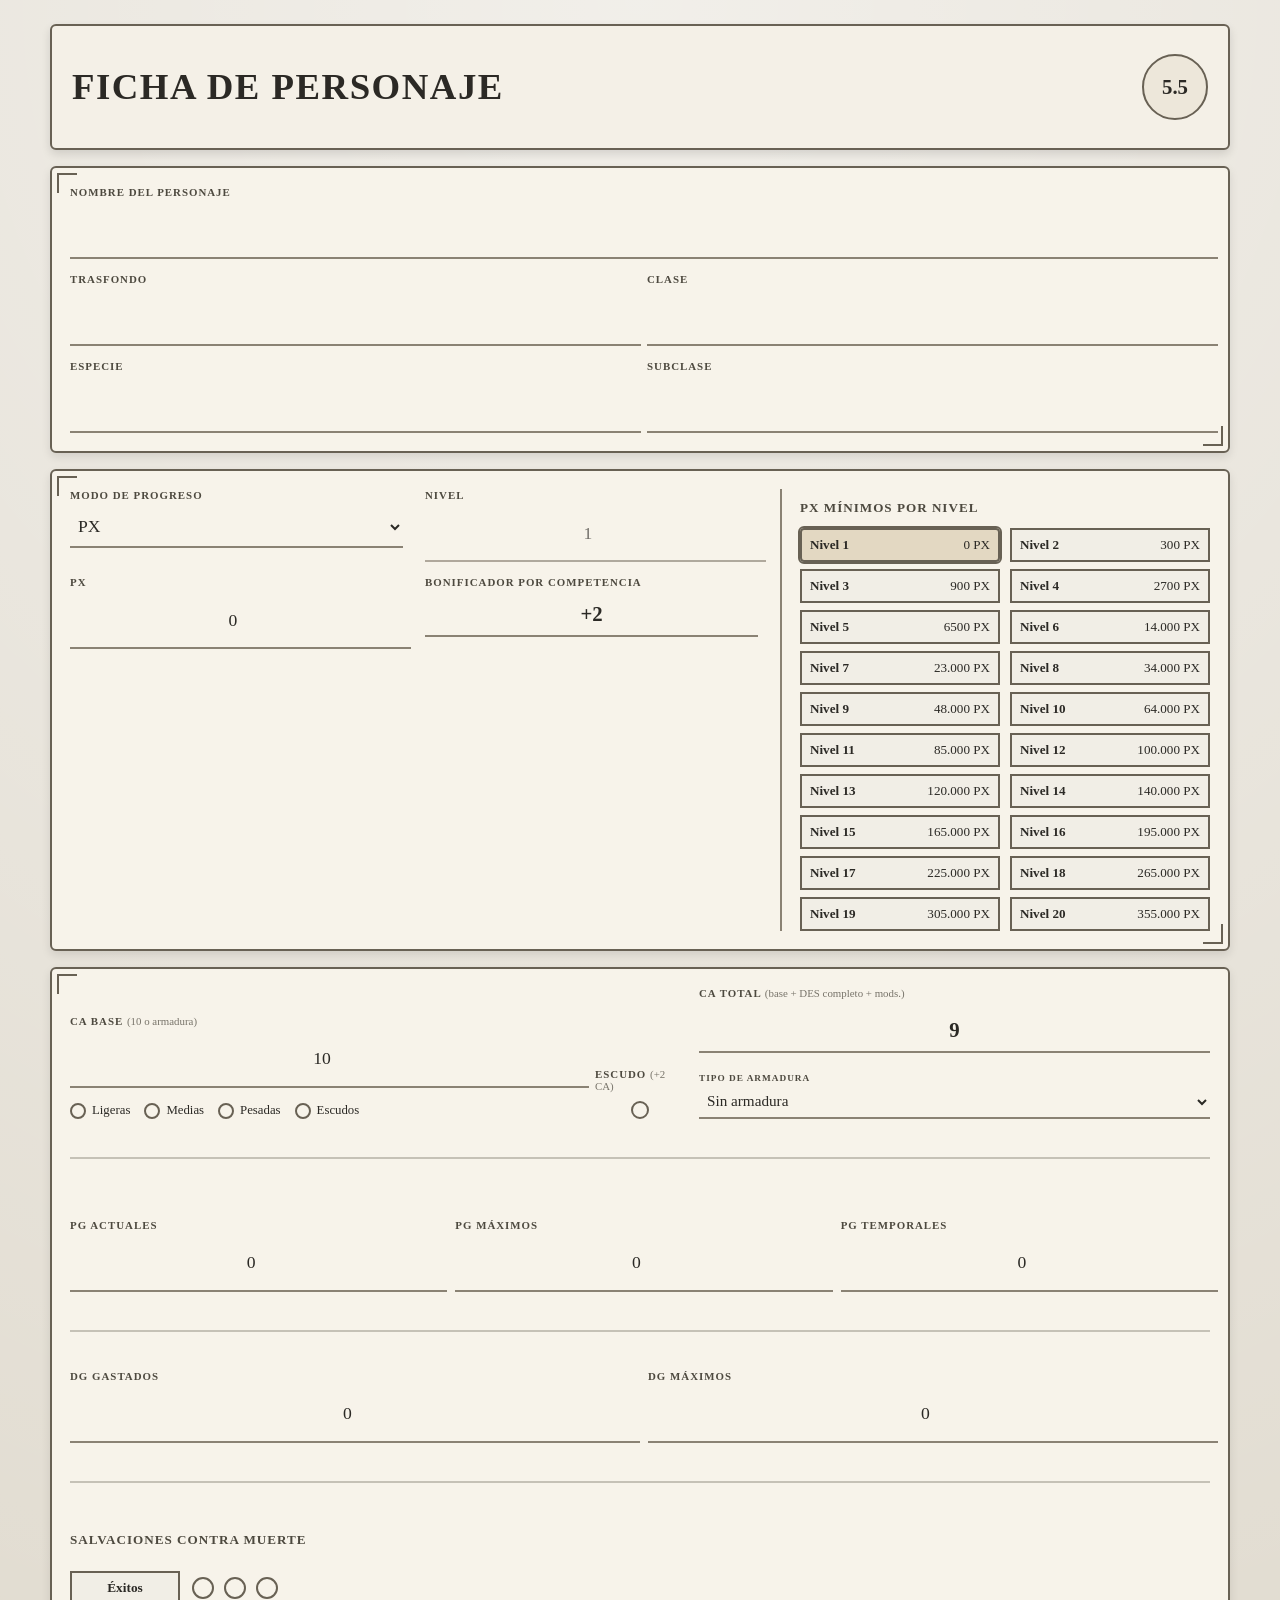
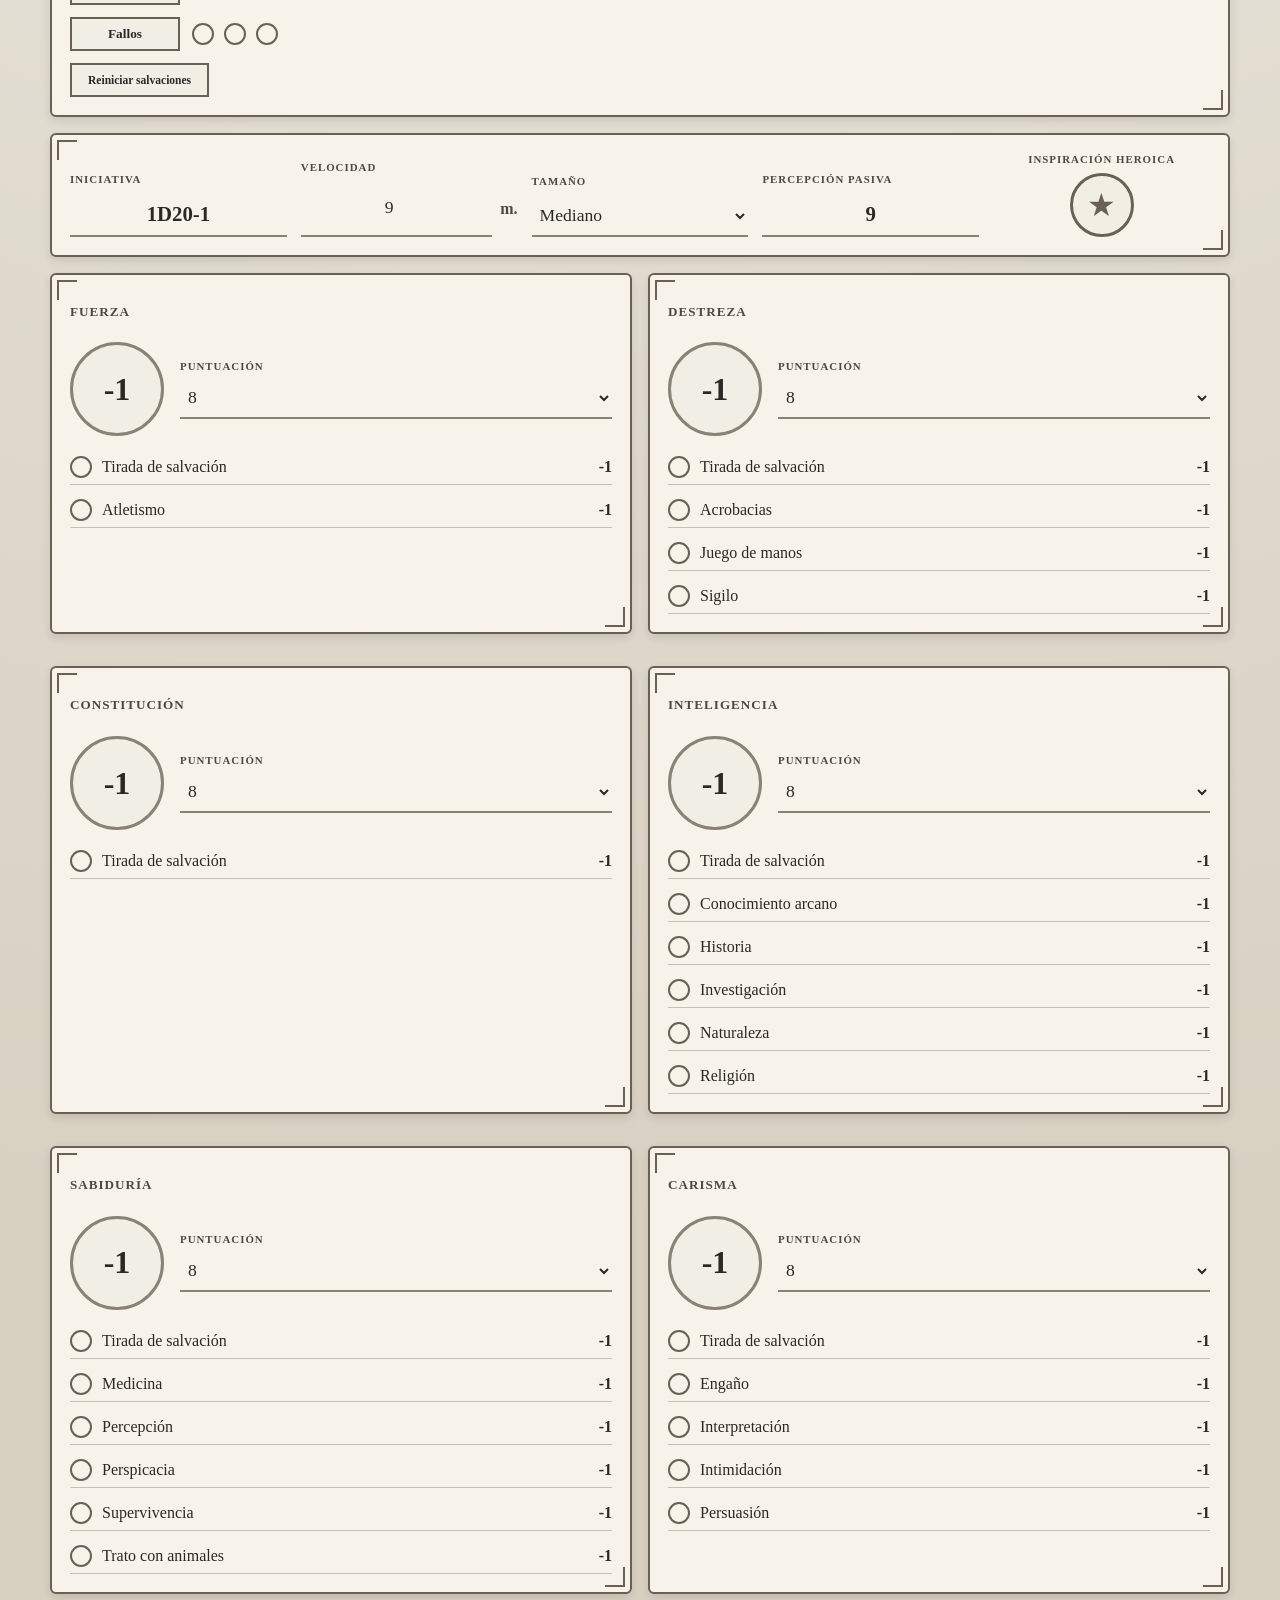
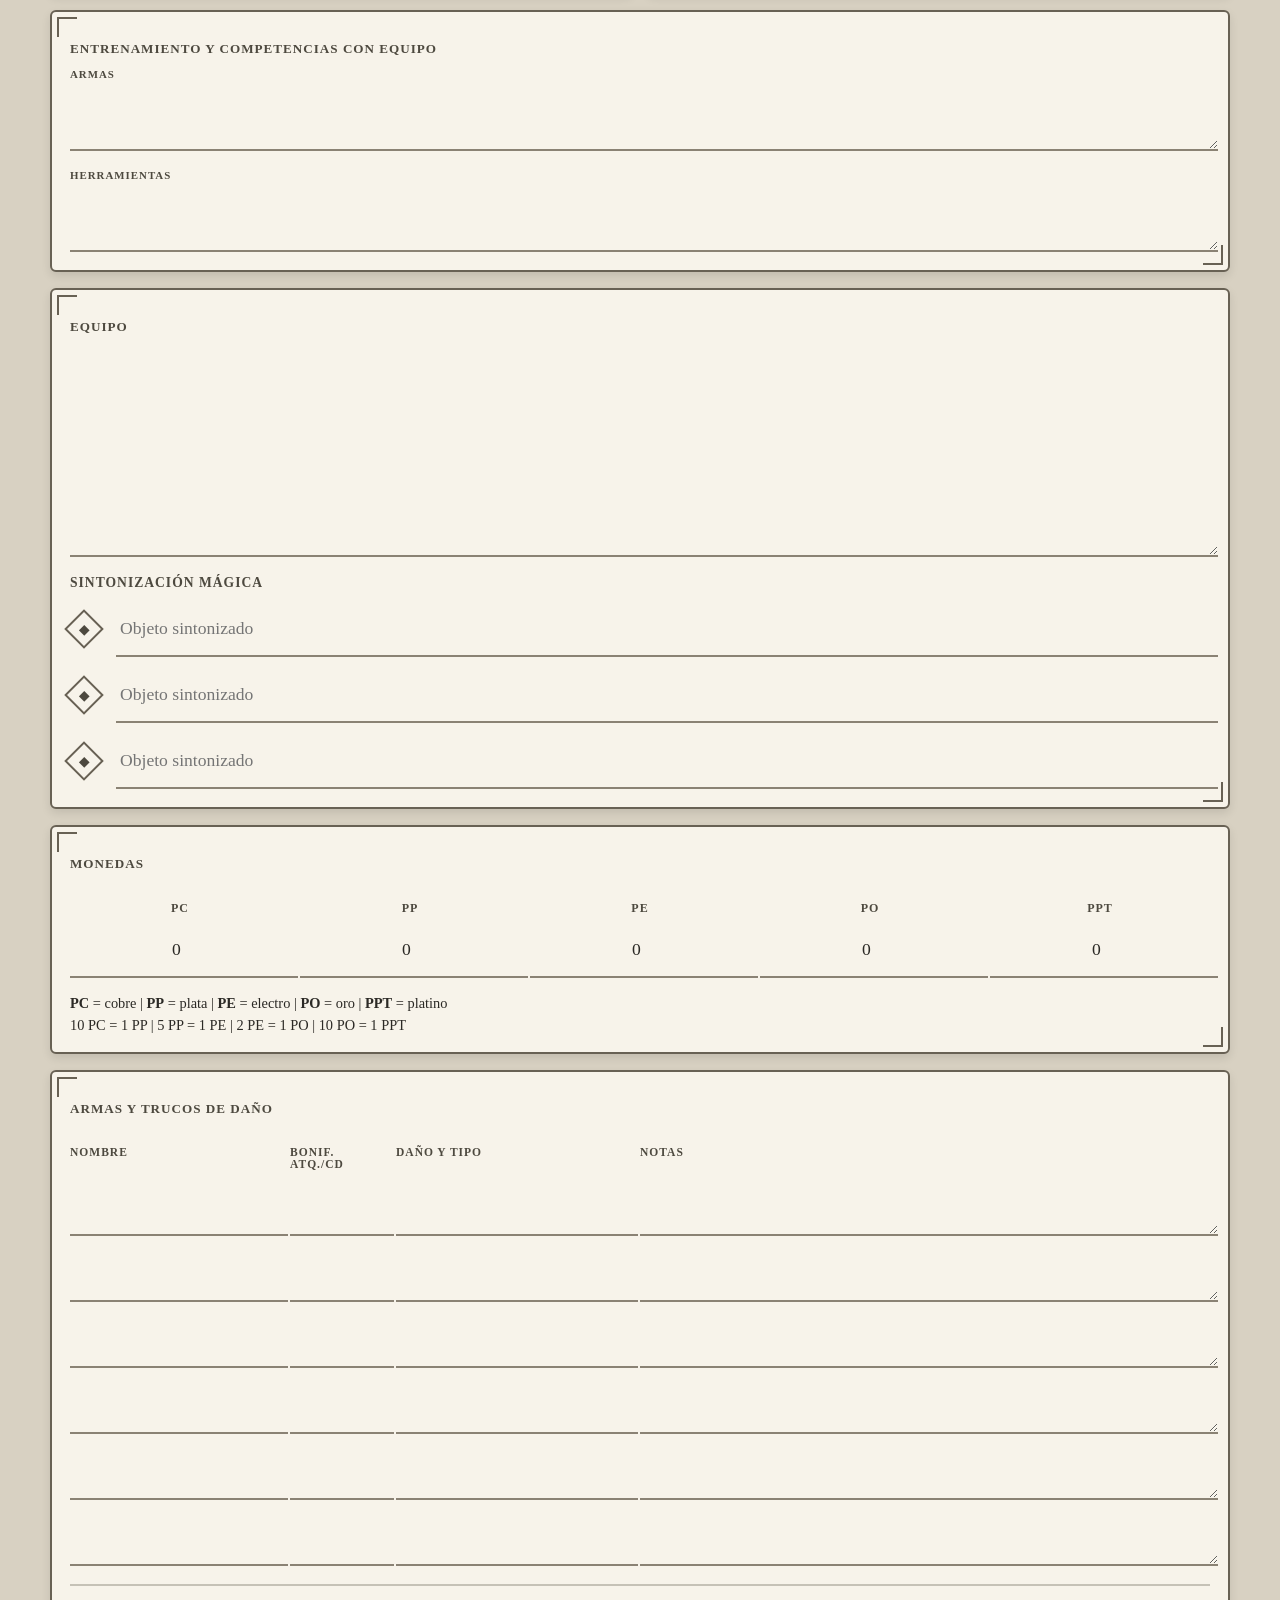
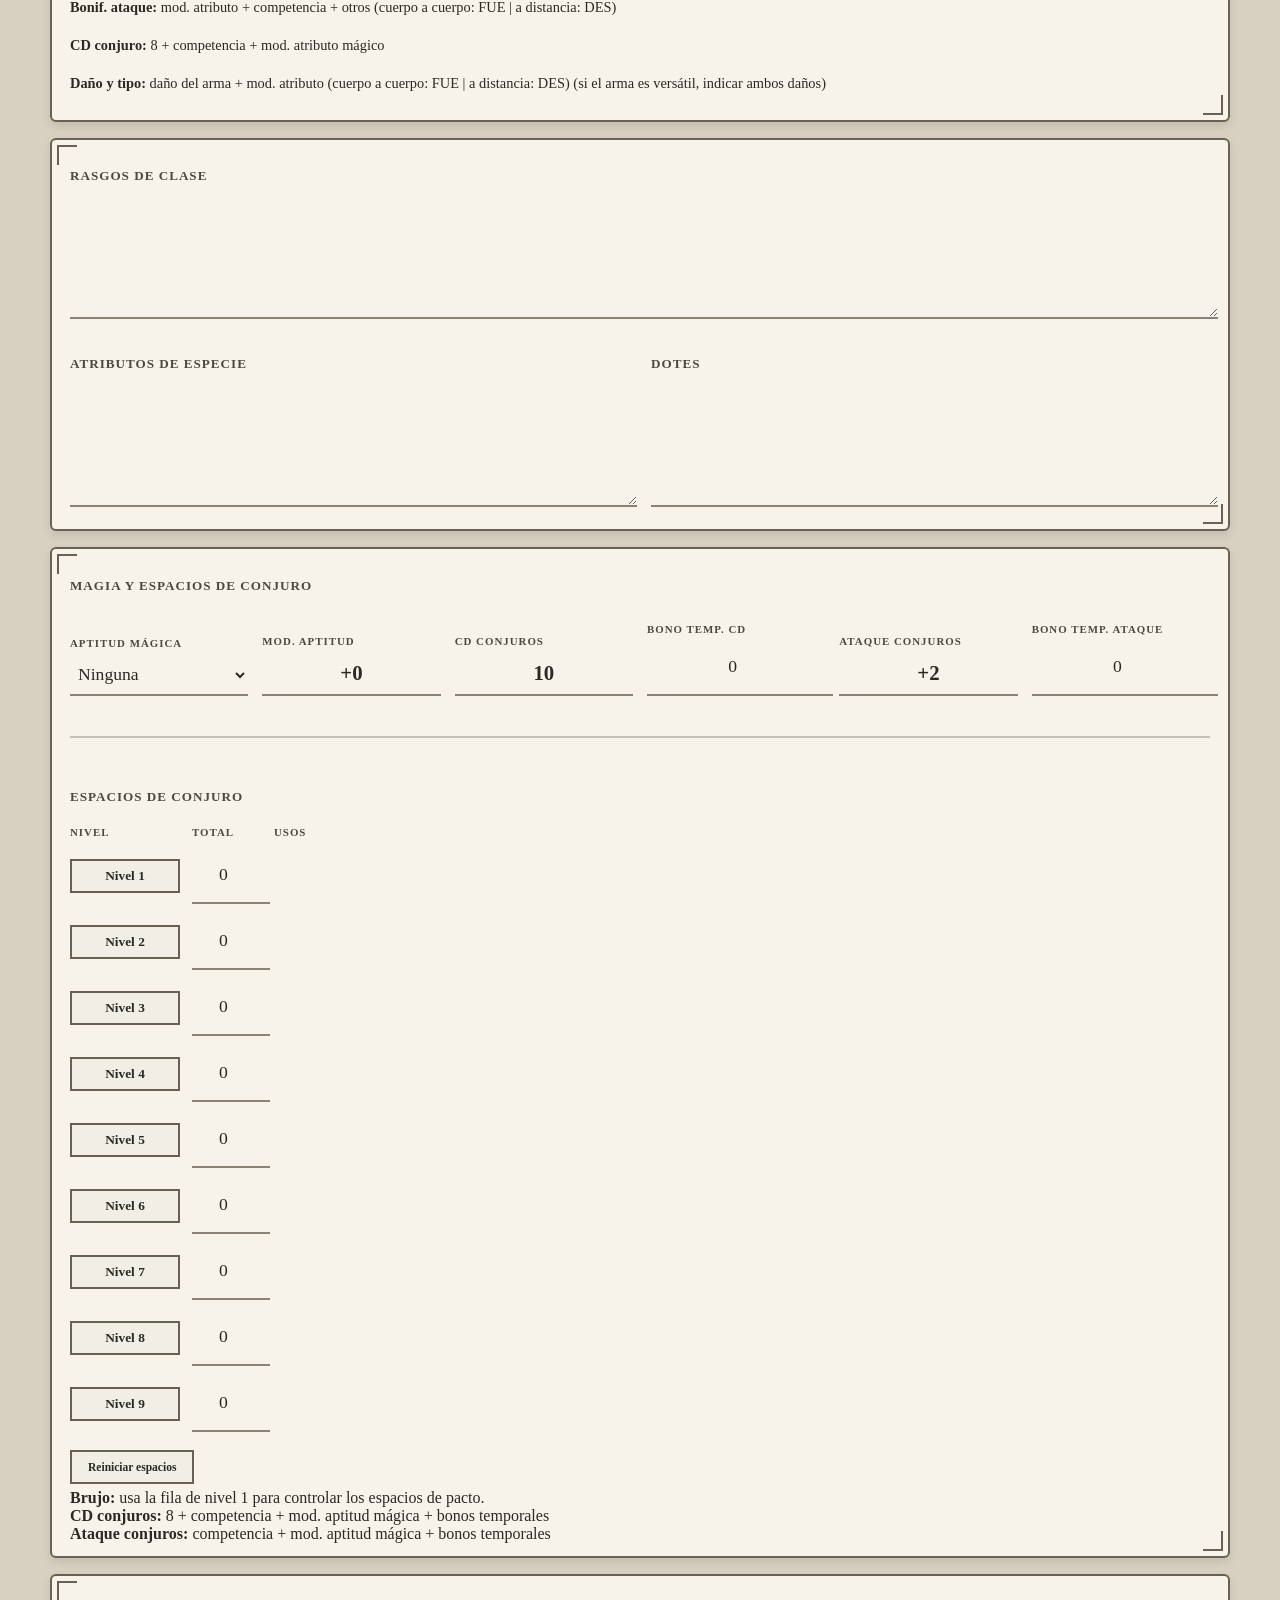
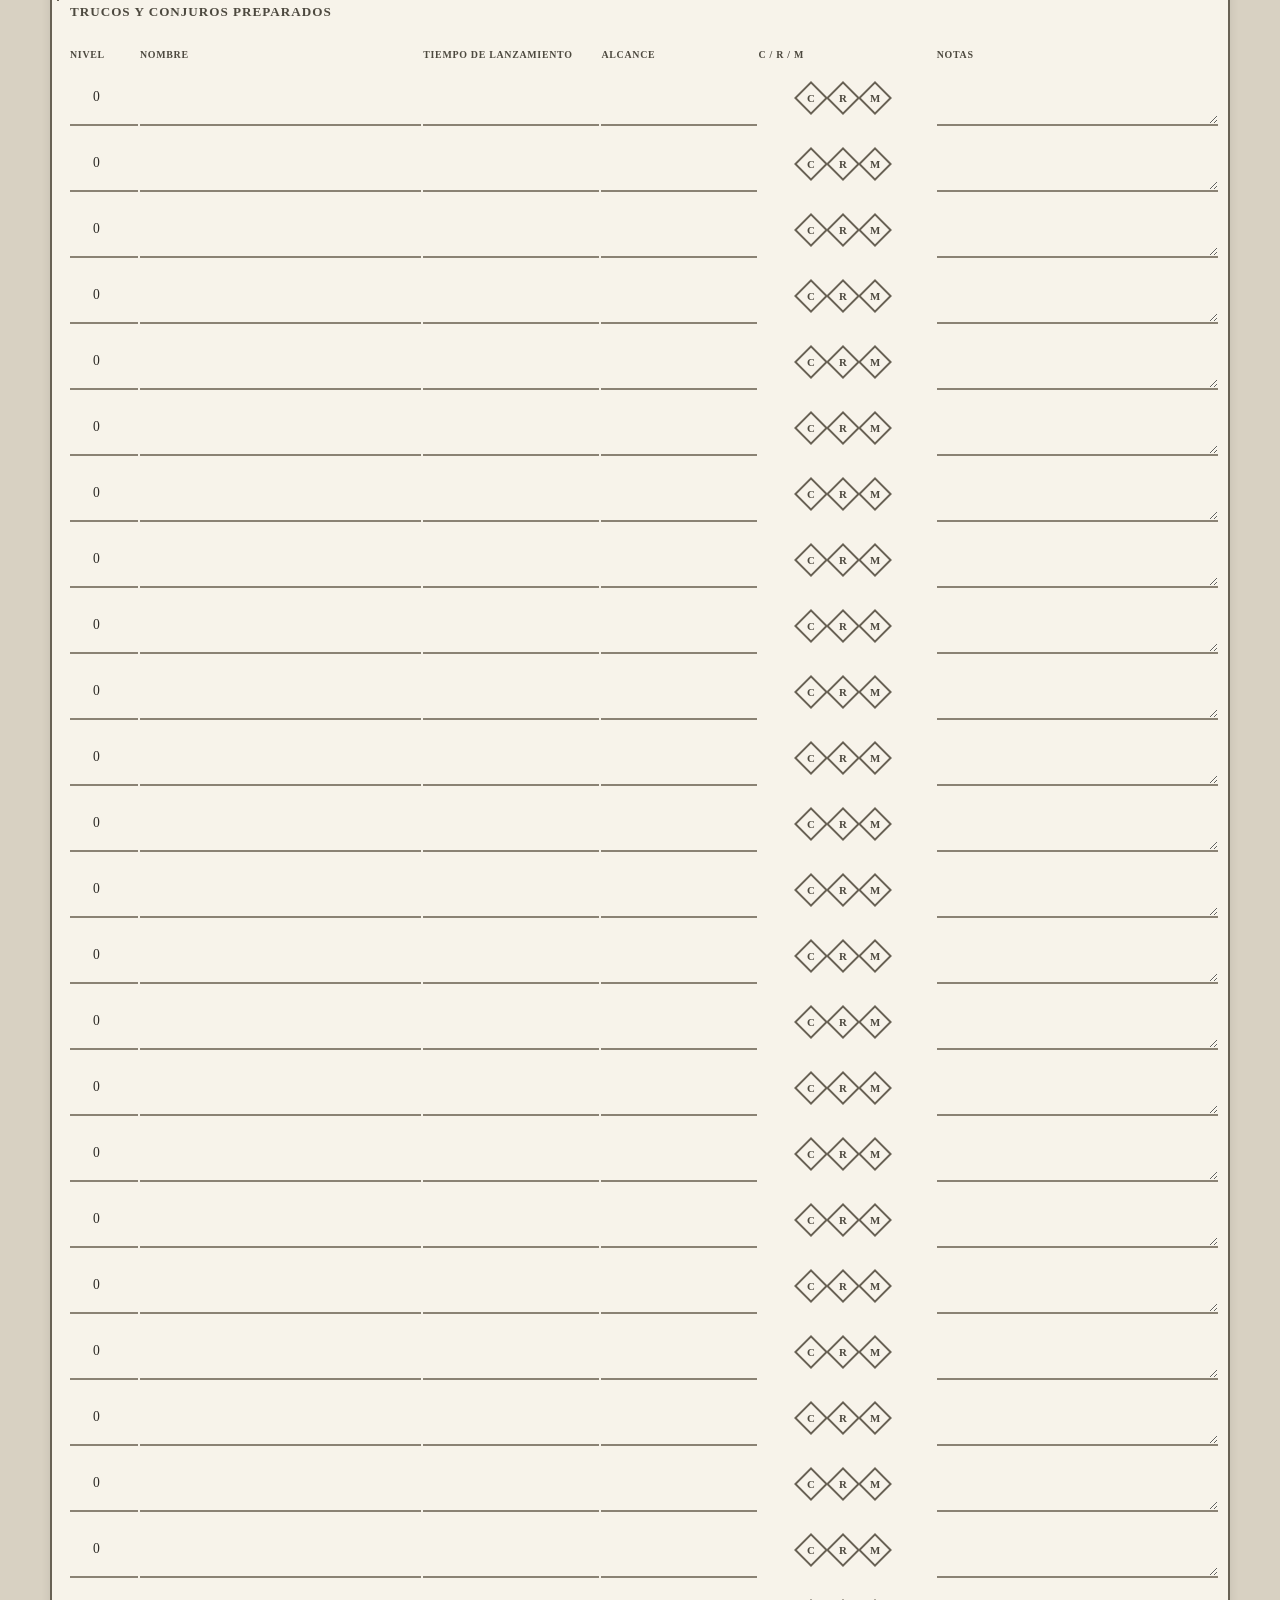
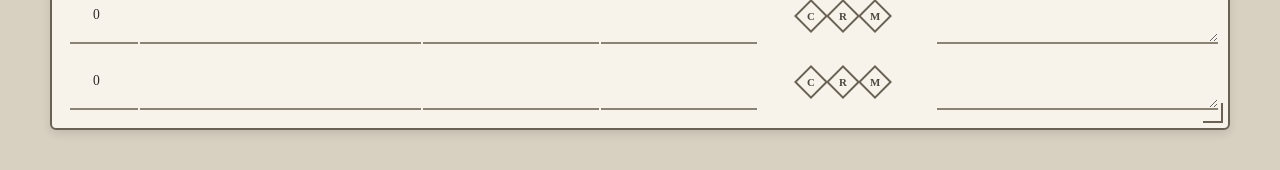
==== index.html @ 960c70b5 "Add files via upload" ====
<!DOCTYPE html>
<html lang="es">
<head>
    <meta charset="UTF-8">
    <meta name="viewport" content="width=device-width, initial-scale=1.0">
    <title>Ficha de personaje 5.5</title>

    <link rel="stylesheet" href="style.css">
</head>

<body>

    <main class="ficha">

        <header class="cabecera">
            <div>
                <h1>Ficha de personaje</h1>
            </div>

            <div class="marca-edicion">5.5</div>
        </header>

        <section class="panel datos-personaje">

            <div class="campo campo-nombre">
                <label for="nombre">Nombre del personaje</label>
                <input type="text" id="nombre" autocomplete="off">
            </div>

            <div class="campo">
                <label for="trasfondo">Trasfondo</label>
                <input type="text" id="trasfondo" autocomplete="off">
            </div>

            <div class="campo">
                <label for="clase">Clase</label>
                <input type="text" id="clase" autocomplete="off">
            </div>

            <div class="campo">
                <label for="especie">Especie</label>
                <input type="text" id="especie" autocomplete="off">
            </div>

            <div class="campo">
                <label for="subclase">Subclase</label>
                <input type="text" id="subclase" autocomplete="off">
            </div>

        </section>

        <section class="panel bloque-progreso">

            <div class="bloque-nivel">

                <div class="campo">
                    <label for="modoProgreso">Modo de progreso</label>

                    <select id="modoProgreso">
                        <option value="px">PX</option>
                        <option value="hitos">Hitos</option>
                    </select>
                </div>

                <div class="campo">
                    <label for="nivel">Nivel</label>

                    <input type="number" id="nivel" min="1" max="20" value="1">
                </div>

                <div class="campo campo-px" id="campoPx">
                    <label for="px">PX</label>

                    <input type="number" id="px" min="0" max="355000" value="0">
                </div>

                <div class="campo">
                    <label>Bonificador por competencia</label>

                    <div class="valor-estatico" id="competencia">
                        +2
                    </div>
                </div>

            </div>

            <div class="tabla-px" id="tablaPxContenedor">

                <h2>PX mínimos por nivel</h2>

                <div class="tabla-px-grid" id="tablaPx"></div>

            </div>

        </section>

        <section class="panel bloque-defensa">

            <div class="bloque-ca">

                <div class="campo">
                    <label for="caBase">CA base <span class="nota-label">(10 o armadura)</span></label>
                    <input type="number" id="caBase" min="0" max="99" value="10">

                    <div class="competencias-armadura">

                        <div class="competencia-armadura">
                            <button type="button" class="competencia-btn"></button>
                            <span>Ligeras</span>
                        </div>

                        <div class="competencia-armadura">
                            <button type="button" class="competencia-btn"></button>
                            <span>Medias</span>
                        </div>

                        <div class="competencia-armadura">
                            <button type="button" class="competencia-btn"></button>
                            <span>Pesadas</span>
                        </div>

                        <div class="competencia-armadura">
                            <button type="button" class="competencia-btn" id="competenciaEscudos"></button>
                            <span>Escudos</span>
                        </div>

                    </div>

                </div>

                <div class="campo campo-escudo">
                    <label>Escudo <span class="nota-label">(+2 CA)</span></label>

                    <button type="button" class="competencia-btn escudo-btn" id="botonEscudo"></button>
                </div>

                <div class="campo campo-ca-total">
                    <label>CA total <span class="nota-label" id="notaCaTotal">(base + DES + mods.)</span></label>

                    <div class="valor-estatico" id="caTotal">
                        10
                    </div>

                    <div class="subcampo-ca">
                        <label for="tipoArmadura">Tipo de armadura</label>

                        <select id="tipoArmadura">
                            <option value="sin">Sin armadura</option>
                            <option value="ligera">Ligera</option>
                            <option value="media">Media</option>
                            <option value="pesada">Pesada</option>
                        </select>
                    </div>
                </div>

            </div>

            <div class="separador-bloque"></div>

            <div class="bloque-pg">

                <div class="campo">
                    <label for="pgActuales">PG actuales</label>

                    <input
                        type="number"
                        id="pgActuales"
                        min="0"
                        max="999"
                        value="0"
                    >
                </div>

                <div class="campo">
                    <label for="pgMaximos">PG máximos</label>

                    <input
                        type="number"
                        id="pgMaximos"
                        min="0"
                        max="999"
                        value="0"
                    >
                </div>

                <div class="campo">
                    <label for="pgTemporales">PG temporales</label>

                    <input
                        type="number"
                        id="pgTemporales"
                        min="0"
                        max="999"
                        value="0"
                    >
                </div>

            </div>

            <div class="separador-bloque"></div>

            <div class="bloque-dados-golpe">

                <div class="campo">
                    <label for="dadosGolpeGastados">DG gastados</label>

                    <input
                        type="number"
                        id="dadosGolpeGastados"
                        min="0"
                        max="99"
                        value="0"
                    >
                </div>

                <div class="campo">
                    <label for="dadosGolpeMaximos">DG máximos</label>

                    <input
                        type="number"
                        id="dadosGolpeMaximos"
                        min="0"
                        max="99"
                        value="0"
                    >
                </div>

            </div>

            <div class="separador-bloque"></div>

            <div class="bloque-muerte">

                <h2>Salvaciones contra muerte</h2>

                <div class="fila-muerte" data-tipo="exitos">
                    <button type="button" class="boton-muerte" data-tipo="exitos">
                        Éxitos
                    </button>

                    <div class="circulos-muerte">
                        <span class="competencia-btn muerte-circulo"></span>
                        <span class="competencia-btn muerte-circulo"></span>
                        <span class="competencia-btn muerte-circulo"></span>
                    </div>
                </div>

                <div class="fila-muerte" data-tipo="fallos">
                    <button type="button" class="boton-muerte" data-tipo="fallos">
                        Fallos
                    </button>

                    <div class="circulos-muerte">
                        <span class="competencia-btn muerte-circulo"></span>
                        <span class="competencia-btn muerte-circulo"></span>
                        <span class="competencia-btn muerte-circulo"></span>
                    </div>
                </div>

                <button type="button" class="boton-reiniciar-muerte" id="reiniciarMuerte">
                    Reiniciar salvaciones
                </button>

            </div>

        </section>

        <section class="panel bloque-estado">

            <div class="estado-campo">

                <label>Iniciativa</label>

                <div class="valor-estatico" id="iniciativa">
                    1D20+0
                </div>

            </div>

            <div class="estado-campo">

                <label for="velocidad">Velocidad</label>

                <div class="campo-velocidad">
                    <input
                        type="number"
                        id="velocidad"
                        min="0"
                        max="999"
                        value="9"
                    >

                    <span class="sufijo-velocidad">m.</span>
                </div>

            </div>

            <div class="estado-campo">

                <label for="tamano">Tamaño</label>

                <select id="tamano">
                    <option value="Diminuto">Diminuto</option>
                    <option value="Pequeño">Pequeño</option>
                    <option value="Mediano" selected>Mediano</option>
                    <option value="Grande">Grande</option>
                    <option value="Enorme">Enorme</option>
                    <option value="Gargantuesco">Gargantuesco</option>
                </select>

            </div>

            <div class="estado-campo">

                <label>Percepción pasiva</label>

                <div class="valor-estatico" id="percepcionPasiva">
                    10
                </div>

            </div>

            <div class="estado-campo inspiracion-campo">

                <label>Inspiración heroica</label>

                <button type="button" id="botonInspiracion">
                    ★
                </button>

            </div>

        </section>

        <section class="bloque-atributos">

            <!-- FUERZA -->
            <section class="panel atributo-card">

                <div class="atributo-cabecera">
                    <h2>Fuerza</h2>

                    <div class="atributo-valores">

                        <div class="atributo-modificador" id="mod-fue">
                            +0
                        </div>

                        <div class="atributo-puntuacion">

                            <label for="fue">Puntuación</label>

                            <select id="fue">
				<option value="3">3</option>
    				<option value="4">4</option>
 				<option value="5">5</option>
			        <option value="6">6</option>
				<option value="7">7</option>
				<option value="8" selected>8</option>
				<option value="9">9</option>
				<option value="10">10</option>
				<option value="11">11</option>
				<option value="12">12</option>
				<option value="13">13</option>
				<option value="14">14</option>
				<option value="15">15</option>
				<option value="16">16</option>
 				<option value="17">17</option>
				<option value="18">18</option>
				<option value="19">19</option>
				<option value="20">20</option>
			    </select>
                            
                        </div>

                    </div>
                </div>

                <div class="atributo-lineas">

                    <button class="linea-habilidad">

                        <div class="linea-izquierda">

                            <div
                                class="competencia-btn"
                                data-atributo="fue"
                                data-habilidad="salvacion"
                            ></div>

                            <span>Tirada de salvación</span>

                        </div>

                        <span
                            class="valor-habilidad"
                            id="salvacion-fue"
                        >
                            +0
                        </span>

                    </button>

                    <button class="linea-habilidad">

                        <div class="linea-izquierda">

                            <div
                                class="competencia-btn"
                                data-atributo="fue"
                                data-habilidad="atletismo"
                            ></div>

                            <span>Atletismo</span>

                        </div>

                        <span
                            class="valor-habilidad"
                            id="habilidad-atletismo"
                        >
                            +0
                        </span>

                    </button>

                </div>

            </section>

            <!-- DESTREZA -->
            <section class="panel atributo-card">

                <div class="atributo-cabecera">
                    <h2>Destreza</h2>

                    <div class="atributo-valores">

                        <div class="atributo-modificador" id="mod-des">
                            +0
                        </div>

                        <div class="atributo-puntuacion">

                            <label for="des">Puntuación</label>

                            <select id="des">
				<option value="3">3</option>
    				<option value="4">4</option>
 				<option value="5">5</option>
			        <option value="6">6</option>
				<option value="7">7</option>
				<option value="8" selected>8</option>
				<option value="9">9</option>
				<option value="10">10</option>
				<option value="11">11</option>
				<option value="12">12</option>
				<option value="13">13</option>
				<option value="14">14</option>
				<option value="15">15</option>
				<option value="16">16</option>
 				<option value="17">17</option>
				<option value="18">18</option>
				<option value="19">19</option>
				<option value="20">20</option>
			    </select>

                        </div>

                    </div>
                </div>

                <div class="atributo-lineas">

                    <button class="linea-habilidad">

                        <div class="linea-izquierda">

                            <div
                                class="competencia-btn"
                                data-atributo="des"
                                data-habilidad="salvacion"
                            ></div>

                            <span>Tirada de salvación</span>

                        </div>

                        <span
                            class="valor-habilidad"
                            id="salvacion-des"
                        >
                            +0
                        </span>

                    </button>

                    <button class="linea-habilidad">

                        <div class="linea-izquierda">

                            <div
                                class="competencia-btn"
                                data-atributo="des"
                                data-habilidad="acrobacias"
                            ></div>

                            <span>Acrobacias</span>

                        </div>

                        <span
                            class="valor-habilidad"
                            id="habilidad-acrobacias"
                        >
                            +0
                        </span>

                    </button>

                    <button class="linea-habilidad">

                        <div class="linea-izquierda">

                            <div
                                class="competencia-btn"
                                data-atributo="des"
                                data-habilidad="juego-manos"
                            ></div>

                            <span>Juego de manos</span>

                        </div>

                        <span
                            class="valor-habilidad"
                            id="habilidad-juego-manos"
                        >
                            +0
                        </span>

                    </button>

                    <button class="linea-habilidad">

                        <div class="linea-izquierda">

                            <div
                                class="competencia-btn"
                                data-atributo="des"
                                data-habilidad="sigilo"
                            ></div>

                            <span>Sigilo</span>

                        </div>

                        <span
                            class="valor-habilidad"
                            id="habilidad-sigilo"
                        >
                            +0
                        </span>

                    </button>

                </div>

            </section>

            <!-- CONSTITUCIÓN -->
            <section class="panel atributo-card">

                <div class="atributo-cabecera">
                    <h2>Constitución</h2>

                    <div class="atributo-valores">

                        <div class="atributo-modificador" id="mod-con">
                            +0
                        </div>

                        <div class="atributo-puntuacion">

                            <label for="con">Puntuación</label>

                            <select id="con">
				<option value="3">3</option>
    				<option value="4">4</option>
 				<option value="5">5</option>
			        <option value="6">6</option>
				<option value="7">7</option>
				<option value="8" selected>8</option>
				<option value="9">9</option>
				<option value="10">10</option>
				<option value="11">11</option>
				<option value="12">12</option>
				<option value="13">13</option>
				<option value="14">14</option>
				<option value="15">15</option>
				<option value="16">16</option>
 				<option value="17">17</option>
				<option value="18">18</option>
				<option value="19">19</option>
				<option value="20">20</option>
			    </select>

                        </div>

                    </div>
                </div>

                <div class="atributo-lineas">

                    <button class="linea-habilidad">

                        <div class="linea-izquierda">

                            <div
                                class="competencia-btn"
                                data-atributo="con"
                                data-habilidad="salvacion"
                            ></div>

                            <span>Tirada de salvación</span>

                        </div>

                        <span
                            class="valor-habilidad"
                            id="salvacion-con"
                        >
                            +0
                        </span>

                    </button>

                </div>

            </section>

            <!-- INTELIGENCIA -->
            <section class="panel atributo-card">

                <div class="atributo-cabecera">
                    <h2>Inteligencia</h2>

                    <div class="atributo-valores">

                        <div class="atributo-modificador" id="mod-int">
                            +0
                        </div>

                        <div class="atributo-puntuacion">

                            <label for="int">Puntuación</label>

                            <select id="int">
				<option value="3">3</option>
    				<option value="4">4</option>
 				<option value="5">5</option>
			        <option value="6">6</option>
				<option value="7">7</option>
				<option value="8" selected>8</option>
				<option value="9">9</option>
				<option value="10">10</option>
				<option value="11">11</option>
				<option value="12">12</option>
				<option value="13">13</option>
				<option value="14">14</option>
				<option value="15">15</option>
				<option value="16">16</option>
 				<option value="17">17</option>
				<option value="18">18</option>
				<option value="19">19</option>
				<option value="20">20</option>
			    </select>

                        </div>

                    </div>
                </div>

                <div class="atributo-lineas">

                    <button class="linea-habilidad">
                        <div class="linea-izquierda">
                            <div class="competencia-btn" data-atributo="int" data-habilidad="salvacion"></div>
                            <span>Tirada de salvación</span>
                        </div>

                        <span class="valor-habilidad" id="salvacion-int">
                            +0
                        </span>
                    </button>

                    <button class="linea-habilidad">
                        <div class="linea-izquierda">
                            <div class="competencia-btn" data-atributo="int" data-habilidad="arcano"></div>
                            <span>Conocimiento arcano</span>
                        </div>

                        <span class="valor-habilidad" id="habilidad-arcano">
                            +0
                        </span>
                    </button>

                    <button class="linea-habilidad">
                        <div class="linea-izquierda">
                            <div class="competencia-btn" data-atributo="int" data-habilidad="historia"></div>
                            <span>Historia</span>
                        </div>

                        <span class="valor-habilidad" id="habilidad-historia">
                            +0
                        </span>
                    </button>

                    <button class="linea-habilidad">
                        <div class="linea-izquierda">
                            <div class="competencia-btn" data-atributo="int" data-habilidad="investigacion"></div>
                            <span>Investigación</span>
                        </div>

                        <span class="valor-habilidad" id="habilidad-investigacion">
                            +0
                        </span>
                    </button>

                    <button class="linea-habilidad">
                        <div class="linea-izquierda">
                            <div class="competencia-btn" data-atributo="int" data-habilidad="naturaleza"></div>
                            <span>Naturaleza</span>
                        </div>

                        <span class="valor-habilidad" id="habilidad-naturaleza">
                            +0
                        </span>
                    </button>

                    <button class="linea-habilidad">
                        <div class="linea-izquierda">
                            <div class="competencia-btn" data-atributo="int" data-habilidad="religion"></div>
                            <span>Religión</span>
                        </div>

                        <span class="valor-habilidad" id="habilidad-religion">
                            +0
                        </span>
                    </button>

                </div>

            </section>

            <!-- SABIDURÍA -->
            <section class="panel atributo-card">

                <div class="atributo-cabecera">
                    <h2>Sabiduría</h2>

                    <div class="atributo-valores">

                        <div class="atributo-modificador" id="mod-sab">
                            +0
                        </div>

                        <div class="atributo-puntuacion">

                            <label for="sab">Puntuación</label>

                            <select id="sab">
				<option value="3">3</option>
    				<option value="4">4</option>
 				<option value="5">5</option>
			        <option value="6">6</option>
				<option value="7">7</option>
				<option value="8" selected>8</option>
				<option value="9">9</option>
				<option value="10">10</option>
				<option value="11">11</option>
				<option value="12">12</option>
				<option value="13">13</option>
				<option value="14">14</option>
				<option value="15">15</option>
				<option value="16">16</option>
 				<option value="17">17</option>
				<option value="18">18</option>
				<option value="19">19</option>
				<option value="20">20</option>
			    </select>

                        </div>

                    </div>
                </div>

                <div class="atributo-lineas">

                    <button class="linea-habilidad">
                        <div class="linea-izquierda">
                            <div class="competencia-btn" data-atributo="sab" data-habilidad="salvacion"></div>
                            <span>Tirada de salvación</span>
                        </div>

                        <span class="valor-habilidad" id="salvacion-sab">
                            +0
                        </span>
                    </button>

                    <button class="linea-habilidad">
                        <div class="linea-izquierda">
                            <div class="competencia-btn" data-atributo="sab" data-habilidad="medicina"></div>
                            <span>Medicina</span>
                        </div>

                        <span class="valor-habilidad" id="habilidad-medicina">
                            +0
                        </span>
                    </button>

                    <button class="linea-habilidad">
                        <div class="linea-izquierda">
                            <div class="competencia-btn" data-atributo="sab" data-habilidad="percepcion"></div>
                            <span>Percepción</span>
                        </div>

                        <span class="valor-habilidad" id="habilidad-percepcion">
                            +0
                        </span>
                    </button>

                    <button class="linea-habilidad">
                        <div class="linea-izquierda">
                            <div class="competencia-btn" data-atributo="sab" data-habilidad="perspicacia"></div>
                            <span>Perspicacia</span>
                        </div>

                        <span class="valor-habilidad" id="habilidad-perspicacia">
                            +0
                        </span>
                    </button>

                    <button class="linea-habilidad">
                        <div class="linea-izquierda">
                            <div class="competencia-btn" data-atributo="sab" data-habilidad="supervivencia"></div>
                            <span>Supervivencia</span>
                        </div>

                        <span class="valor-habilidad" id="habilidad-supervivencia">
                            +0
                        </span>
                    </button>

                    <button class="linea-habilidad">
                        <div class="linea-izquierda">
                            <div class="competencia-btn" data-atributo="sab" data-habilidad="animales"></div>
                            <span>Trato con animales</span>
                        </div>

                        <span class="valor-habilidad" id="habilidad-animales">
                            +0
                        </span>
                    </button>

                </div>

            </section>

            <!-- CARISMA -->
            <section class="panel atributo-card">

                <div class="atributo-cabecera">
                    <h2>Carisma</h2>

                    <div class="atributo-valores">

                        <div class="atributo-modificador" id="mod-car">
                            +0
                        </div>

                        <div class="atributo-puntuacion">

                            <label for="car">Puntuación</label>

                            <select id="car">
				<option value="3">3</option>
    				<option value="4">4</option>
 				<option value="5">5</option>
			        <option value="6">6</option>
				<option value="7">7</option>
				<option value="8" selected>8</option>
				<option value="9">9</option>
				<option value="10">10</option>
				<option value="11">11</option>
				<option value="12">12</option>
				<option value="13">13</option>
				<option value="14">14</option>
				<option value="15">15</option>
				<option value="16">16</option>
 				<option value="17">17</option>
				<option value="18">18</option>
				<option value="19">19</option>
				<option value="20">20</option>
			    </select>

                        </div>

                    </div>
                </div>

                <div class="atributo-lineas">

                    <button class="linea-habilidad">
                        <div class="linea-izquierda">
                            <div class="competencia-btn" data-atributo="car" data-habilidad="salvacion"></div>
                            <span>Tirada de salvación</span>
                        </div>

                        <span class="valor-habilidad" id="salvacion-car">
                            +0
                        </span>
                    </button>

                    <button class="linea-habilidad">
                        <div class="linea-izquierda">
                            <div class="competencia-btn" data-atributo="car" data-habilidad="engano"></div>
                            <span>Engaño</span>
                        </div>

                        <span class="valor-habilidad" id="habilidad-engano">
                            +0
                        </span>
                    </button>

                    <button class="linea-habilidad">
                        <div class="linea-izquierda">
                            <div class="competencia-btn" data-atributo="car" data-habilidad="interpretacion"></div>
                            <span>Interpretación</span>
                        </div>

                        <span class="valor-habilidad" id="habilidad-interpretacion">
                            +0
                        </span>
                    </button>

                    <button class="linea-habilidad">
                        <div class="linea-izquierda">
                            <div class="competencia-btn" data-atributo="car" data-habilidad="intimidacion"></div>
                            <span>Intimidación</span>
                        </div>

                        <span class="valor-habilidad" id="habilidad-intimidacion">
                            +0
                        </span>
                    </button>

                    <button class="linea-habilidad">
                        <div class="linea-izquierda">
                            <div class="competencia-btn" data-atributo="car" data-habilidad="persuasion"></div>
                            <span>Persuasión</span>
                        </div>

                        <span class="valor-habilidad" id="habilidad-persuasion">
                            +0
                        </span>
                    </button>

                </div>

            </section>

        </section>

        <section class="panel bloque-competencias-equipo">

            <h2>Entrenamiento y competencias con equipo</h2>

            <div class="competencias-equipo-grid">

                <div class="campo">
                    <label for="competenciasArmas">Armas</label>

                    <textarea
                        id="competenciasArmas"
                        rows="2"
                    ></textarea>
                </div>

                <div class="campo">
                    <label for="competenciasHerramientas">Herramientas</label>

                    <textarea
                        id="competenciasHerramientas"
                        rows="2"
                    ></textarea>
                </div>

            </div>

        </section>

        <section class="panel bloque-equipo">

            <h2>Equipo</h2>

            <textarea
                class="textarea-equipo"
                rows="8"
            ></textarea>

            <div class="sintonizacion-magica">

                <h3>Sintonización mágica</h3>

                <div class="linea-sintonizacion">
                    <button type="button" class="boton-sintonizacion">
                        <span>◆</span>
                    </button>

                    <input type="text" placeholder="Objeto sintonizado">
                </div>

                <div class="linea-sintonizacion">
                    <button type="button" class="boton-sintonizacion">
                        <span>◆</span>
                    </button>

                    <input type="text" placeholder="Objeto sintonizado">
                </div>

                <div class="linea-sintonizacion">
                    <button type="button" class="boton-sintonizacion">
                        <span>◆</span>
                    </button>

                    <input type="text" placeholder="Objeto sintonizado">
                </div>

            </div>

        </section>

        <section class="panel bloque-monedas">

            <h2>Monedas</h2>

            <div class="grid-monedas">

                <div class="campo-moneda">
                    <label>PC</label>
                    <input type="number" min="0" value="0">
                </div>

                <div class="campo-moneda">
                    <label>PP</label>
                    <input type="number" min="0" value="0">
                </div>

                <div class="campo-moneda">
                    <label>PE</label>
                    <input type="number" min="0" value="0">
                </div>

                <div class="campo-moneda">
                    <label>PO</label>
                    <input type="number" min="0" value="0">
                </div>

                <div class="campo-moneda">
                    <label>PPT</label>
                    <input type="number" min="0" value="0">
                </div>

            </div>

            <div class="info-monedas">

                <p>
                    <strong>PC</strong> = cobre |
                    <strong>PP</strong> = plata |
                    <strong>PE</strong> = electro |
                    <strong>PO</strong> = oro |
                    <strong>PPT</strong> = platino
                </p>

                <p>
                    10 PC = 1 PP |
                    5 PP = 1 PE |
                    2 PE = 1 PO |
                    10 PO = 1 PPT
                </p>

            </div>

        </section>

        <section class="panel bloque-combate">

            <h2>Armas y trucos de daño</h2>

            <div class="tabla-combate">

                <div class="cabecera-combate">Nombre</div>
                <div class="cabecera-combate">Bonif. atq./CD</div>
                <div class="cabecera-combate">Daño y tipo</div>
                <div class="cabecera-combate">Notas</div>

                <input type="text">
                <input type="text">
                <input type="text">
                <textarea rows="2"></textarea>

                <div class="separador-arma"></div>

                <input type="text">
                <input type="text">
                <input type="text">
                <textarea rows="2"></textarea>

                <div class="separador-arma"></div>

                <input type="text">
                <input type="text">
                <input type="text">
                <textarea rows="2"></textarea>

                <div class="separador-arma"></div>

                <input type="text">
                <input type="text">
                <input type="text">
                <textarea rows="2"></textarea>

                <div class="separador-arma"></div>

                <input type="text">
                <input type="text">
                <input type="text">
                <textarea rows="2"></textarea>

                <div class="separador-arma"></div>

                <input type="text">
                <input type="text">
                <input type="text">
                <textarea rows="2"></textarea>

                <div class="separador-arma"></div>

            </div>

            <div class="notas-combate">

                <p>
                    <strong>Bonif. ataque:</strong>
                    mod. atributo + competencia + otros
                    (cuerpo a cuerpo: FUE | a distancia: DES)
                </p>

                <p>
                    <strong>CD conjuro:</strong>
                    8 + competencia + mod. atributo mágico
                </p>

                <p>
                    <strong>Daño y tipo:</strong>
                    daño del arma + mod. atributo
                    (cuerpo a cuerpo: FUE | a distancia: DES)
                    (si el arma es versátil, indicar ambos daños)
                </p>

            </div>

        </section>

        <section class="panel bloque-rasgos">

            <div class="bloque-rasgos-clase">

                <h2>Rasgos de clase</h2>

                <textarea
                    id="rasgosClase"
                    rows="5"
                ></textarea>

            </div>

            <div class="bloques-inferiores-rasgos">

                <div class="bloque-especie">

                    <h2>Atributos de especie</h2>

                    <textarea
                        id="atributosEspecie"
                        rows="4"
                    ></textarea>

                </div>

                <div class="bloque-dotes">

                    <h2>Dotes</h2>

                    <textarea
                        id="dotes"
                        rows="4"
                    ></textarea>

                </div>

            </div>

        </section>

        <section class="panel bloque-magia">

            <h2>Magia y espacios de conjuro</h2>

            <div class="bloque-aptitud-magica">

                <div class="campo">
                    <label for="aptitudMagica">Aptitud mágica</label>

                    <select id="aptitudMagica">
                        <option value="ninguna">Ninguna</option>
                        <option value="fue">FUE</option>
                        <option value="des">DES</option>
                        <option value="con">CON</option>
                        <option value="int">INT</option>
                        <option value="sab">SAB</option>
                        <option value="car">CAR</option>
                    </select>
                </div>

                <div class="campo">
                    <label>Mod. aptitud</label>

                    <div class="valor-estatico" id="modificadorAptitudMagica">
                        +0
                    </div>
                </div>

                <div class="campo">
                    <label>CD conjuros</label>

                    <div class="valor-estatico" id="cdConjuros">
                        8
                    </div>
                </div>

                <div class="campo">
                    <label for="bonoTempCD">Bono temp. CD</label>

                    <input
                        type="number"
                        id="bonoTempCD"
                        min="-99"
                        max="99"
                        value="0"
                    >
                </div>

                <div class="campo">
                    <label>Ataque conjuros</label>

                    <div class="valor-estatico" id="ataqueConjuros">
                        +0
                    </div>
                </div>

                <div class="campo">
                    <label for="bonoTempAtaqueConjuro">Bono temp. ataque</label>

                    <input
                        type="number"
                        id="bonoTempAtaqueConjuro"
                        min="-99"
                        max="99"
                        value="0"
                    >
                </div>

            </div>

            <div class="separador-bloque"></div>

            <div class="bloque-espacios-conjuro">

                <h2>Espacios de conjuro</h2>

                <div class="fila-espacios cabecera-espacios">
                    <span>Nivel</span>
                    <span>Total</span>
                    <span>Usos</span>
                </div>

                <div class="fila-espacios" data-nivel-conjuro="1">
                    <button type="button" class="boton-nivel-conjuro">Nivel 1</button>

                    <input
                        type="number"
                        class="total-espacios"
                        min="0"
                        max="4"
                        value="0"
                    >

                    <div class="diamantes-conjuro"></div>
                </div>

                <div class="fila-espacios" data-nivel-conjuro="2">
                    <button type="button" class="boton-nivel-conjuro">Nivel 2</button>

                    <input
                        type="number"
                        class="total-espacios"
                        min="0"
                        max="3"
                        value="0"
                    >

                    <div class="diamantes-conjuro"></div>
                </div>

                <div class="fila-espacios" data-nivel-conjuro="3">
                    <button type="button" class="boton-nivel-conjuro">Nivel 3</button>

                    <input
                        type="number"
                        class="total-espacios"
                        min="0"
                        max="3"
                        value="0"
                    >

                    <div class="diamantes-conjuro"></div>
                </div>

                <div class="fila-espacios" data-nivel-conjuro="4">
                    <button type="button" class="boton-nivel-conjuro">Nivel 4</button>

                    <input
                        type="number"
                        class="total-espacios"
                        min="0"
                        max="3"
                        value="0"
                    >

                    <div class="diamantes-conjuro"></div>
                </div>

                <div class="fila-espacios" data-nivel-conjuro="5">
                    <button type="button" class="boton-nivel-conjuro">Nivel 5</button>

                    <input
                        type="number"
                        class="total-espacios"
                        min="0"
                        max="3"
                        value="0"
                    >

                    <div class="diamantes-conjuro"></div>
                </div>

                <div class="fila-espacios" data-nivel-conjuro="6">
                    <button type="button" class="boton-nivel-conjuro">Nivel 6</button>

                    <input
                        type="number"
                        class="total-espacios"
                        min="0"
                        max="2"
                        value="0"
                    >

                    <div class="diamantes-conjuro"></div>
                </div>

                <div class="fila-espacios" data-nivel-conjuro="7">
                    <button type="button" class="boton-nivel-conjuro">Nivel 7</button>

                    <input
                        type="number"
                        class="total-espacios"
                        min="0"
                        max="2"
                        value="0"
                    >

                    <div class="diamantes-conjuro"></div>
                </div>

                <div class="fila-espacios" data-nivel-conjuro="8">
                    <button type="button" class="boton-nivel-conjuro">Nivel 8</button>

                    <input
                        type="number"
                        class="total-espacios"
                        min="0"
                        max="1"
                        value="0"
                    >

                    <div class="diamantes-conjuro"></div>
                </div>

                <div class="fila-espacios" data-nivel-conjuro="9">
                    <button type="button" class="boton-nivel-conjuro">Nivel 9</button>

                    <input
                        type="number"
                        class="total-espacios"
                        min="0"
                        max="1"
                        value="0"
                    >

                    <div class="diamantes-conjuro"></div>
                </div>

                <button type="button" class="boton-reiniciar-conjuros" id="reiniciarConjuros">
                    Reiniciar espacios
                </button>

                <p class="nota-conjuros">
                    <strong>Brujo:</strong> usa la fila de nivel 1 para controlar los espacios de pacto.
                </p>

                <p class="nota-conjuros">
                    <strong>CD conjuros:</strong> 8 + competencia + mod. aptitud mágica + bonos temporales
                </p>

                <p class="nota-conjuros">
                    <strong>Ataque conjuros:</strong> competencia + mod. aptitud mágica + bonos temporales
                </p>

            </div>

        </section>

        <section class="panel bloque-conjuros-preparados">

            <h2>Trucos y conjuros preparados</h2>

            <div class="tabla-conjuros-preparados" id="tablaConjurosPreparados">

                <div class="cabecera-conjuro">Nivel</div>
                <div class="cabecera-conjuro">Nombre</div>
                <div class="cabecera-conjuro">Tiempo de lanzamiento</div>
                <div class="cabecera-conjuro">Alcance</div>
                <div class="cabecera-conjuro">C / R / M</div>
                <div class="cabecera-conjuro">Notas</div>

            </div>

        </section>

    </main>

    <button type="button" id="inspiracionFlotante" class="inspiracion-flotante oculto">
        ★ Inspiración disponible
    </button>

    <script src="script.js"></script>

</body>
</html>
---- style.css ----
```css
* {
    margin: 0;
    padding: 0;
    box-sizing: border-box;
}

body {
    min-height: 100vh;

    background:
        radial-gradient(circle at top, rgba(255,255,255,0.65), transparent 35%),
        #d8d1c2;

    color: #2b2925;

    font-family: Georgia, "Times New Roman", serif;

    padding: 16px;
}

.ficha {
    max-width: 1180px;
    margin: 0 auto;
}

.cabecera {
    display: flex;
    justify-content: space-between;
    align-items: center;
    gap: 16px;

    background: #f4f0e7;

    border: 2px solid #686154;
    border-radius: 6px;

    padding: 18px 20px;
    margin-bottom: 16px;

    box-shadow: 0 4px 10px rgba(0,0,0,0.12);
}

h1 {
    text-transform: uppercase;
    letter-spacing: 1.5px;

    font-size: clamp(1.45rem, 5vw, 2.3rem);
    line-height: 1;
}

h2 {
    text-transform: uppercase;
    letter-spacing: 1px;

    font-size: 0.82rem;

    color: #4d493f;
}

.marca-edicion {
    width: 62px;
    height: 62px;

    border: 2px solid #686154;
    border-radius: 50%;

    display: flex;
    align-items: center;
    justify-content: center;

    background: #ede7da;

    font-size: 1.3rem;
    font-weight: bold;
}

.panel {
    position: relative;

    background: #f7f3ea;

    border: 2px solid #686154;
    border-radius: 6px;

    padding: 18px;
    margin-bottom: 16px;

    box-shadow: 0 4px 10px rgba(0,0,0,0.10);
}

.panel::before,
.panel::after {
    content: "";

    position: absolute;

    width: 18px;
    height: 18px;

    border-color: #686154;
    border-style: solid;
}

.panel::before {
    top: 5px;
    left: 5px;

    border-width: 2px 0 0 2px;
}

.panel::after {
    right: 5px;
    bottom: 5px;

    border-width: 0 2px 2px 0;
}

.datos-personaje {
    display: grid;

    grid-template-columns: repeat(2, 1fr);

    gap: 14px;
}

.campo-nombre {
    grid-column: span 2;
}

.campo {
    display: flex;
    flex-direction: column;

    gap: 5px;
}

label {
    text-transform: uppercase;
    letter-spacing: 1px;

    font-size: 0.68rem;
    font-weight: bold;

    color: #4d493f;
}

.nota-label {
    text-transform: none;

    font-size: 0.68rem;
    font-weight: normal;

    letter-spacing: 0;

    opacity: 0.75;
}

input,
select,
textarea {
    width: 100%;
    min-height: 42px;

    background: transparent;

    border: none;
    border-bottom: 2px solid #8a8274;

    color: #2b2925;

    font-family: Georgia, "Times New Roman", serif;
    font-size: 1.1rem;

    padding: 6px 4px;
}

input:focus,
select:focus,
textarea:focus {
    outline: none;

    border-bottom-color: #2b2925;

    background: rgba(255,255,255,0.35);
}

textarea {
    width: 100%;

    resize: vertical;

    background: transparent;

    border: none;
    border-bottom: 2px solid #8a8274;

    color: #2b2925;

    font-family: Georgia, "Times New Roman", serif;
    font-size: 1rem;

    padding: 6px 4px;

    line-height: 1.3;
}

input[type="number"] {
    text-align: center;
}

input[readonly] {
    opacity: 0.65;
    cursor: not-allowed;
}

.bloque-defensa {
    display: grid;
    gap: 16px;
}

.bloque-ca {
    display: grid;
    grid-template-columns: 1fr 90px 1fr;
    gap: 14px;
    align-items: end;
}

.campo-escudo {
    align-items: center;
}

.escudo-btn {
    width: 34px;
    height: 34px;
    margin-top: 4px;
}

.campo-ca-total {
    gap: 10px;
}

.subcampo-ca {
    margin-top: 4px;
}

.subcampo-ca label {
    font-size: 0.58rem;
}

.subcampo-ca select {
    min-height: 34px;
    font-size: 0.95rem;
}

.competencias-armadura {
    display: flex;
    flex-wrap: wrap;
    gap: 10px 14px;

    margin-top: 10px;
}

.competencia-armadura {
    display: flex;
    align-items: center;
    gap: 6px;

    font-size: 0.8rem;
}

.competencia-armadura .competencia-btn {
    width: 16px;
    height: 16px;
}

.separador-bloque {
    height: 2px;

    background: rgba(104, 97, 84, 0.35);

    margin: 22px 0;
}

.bloque-pg {
    display: grid;

    grid-template-columns: repeat(3, 1fr);

    gap: 16px;

    margin-top: 22px;
}

.bloque-dados-golpe {
    display: grid;

    grid-template-columns: repeat(2, 1fr);

    gap: 16px;
}

.bloque-muerte {
    display: grid;

    gap: 12px;
}

.fila-muerte {
    display: grid;
    grid-template-columns: 110px auto;
    align-items: center;

    gap: 12px;
}

.boton-muerte,
.boton-reiniciar-muerte {
    min-height: 34px;

    background: #f1eee6;

    border: 2px solid #686154;

    color: #2b2925;

    font-family: Georgia, "Times New Roman", serif;
    font-weight: bold;

    cursor: pointer;
}

.boton-muerte:hover,
.boton-reiniciar-muerte:hover {
    background: #ebe2d2;
}

.boton-reiniciar-muerte {
    width: fit-content;

    padding: 8px 16px;

    justify-self: start;

    font-size: 0.72rem;
}

.circulos-muerte {
    display: flex;
    gap: 10px;
}

.muerte-circulo {
    width: 22px;
    height: 22px;

    pointer-events: none;
}

.bloque-estado {
    display: grid;

    grid-template-columns: repeat(5, 1fr);

    gap: 14px;

    align-items: end;
}

.estado-campo {
    display: flex;
    flex-direction: column;

    gap: 8px;
}

.campo-velocidad {
    display: flex;
    align-items: center;

    gap: 8px;
}

.sufijo-velocidad {
    font-weight: bold;
    color: #4d493f;
}

.inspiracion-campo {
    align-items: center;
}

#botonInspiracion {
    width: 64px;
    height: 64px;

    border-radius: 50%;

    border: 3px solid #686154;

    background: #f1eee6;

    color: #686154;

    font-size: 2rem;

    cursor: pointer;

    transition: all 0.15s ease;
}

#botonInspiracion:hover {
    background: #ebe2d2;
}

#botonInspiracion.activa {
    background: #d9c18a;

    color: #3b2f1c;

    border-color: #8a6a2f;
}

.inspiracion-flotante {
    position: fixed;

    right: 16px;
    bottom: 16px;

    z-index: 999;

    padding: 12px 16px;

    border: 3px solid #8a6a2f;
    border-radius: 999px;

    background: #d9c18a;

    color: #3b2f1c;

    font-family: Georgia, "Times New Roman", serif;
    font-size: 0.95rem;
    font-weight: bold;

    box-shadow: 0 4px 14px rgba(0,0,0,0.25);

    cursor: pointer;
}

.inspiracion-flotante:hover {
    background: #e4cf99;
}

.bloque-competencias-equipo textarea {
    width: 100%;

    min-height: 52px;

    resize: vertical;
}

.competencias-equipo-grid {
    display: grid;

    gap: 18px;
}

.bloque-rasgos textarea {
    width: 100%;

    resize: vertical;

    min-height: 110px;
}

.bloque-rasgos-clase {
    margin-bottom: 22px;
}

.bloques-inferiores-rasgos {
    display: grid;

    grid-template-columns: 1fr 1fr;

    gap: 22px;
}

/* =========================
   MAGIA
========================= */

.bloque-magia {
    display: flex;
    flex-direction: column;

    gap: 18px;
}

.bloque-aptitud-magica {
    display: grid;

    grid-template-columns: repeat(6, 1fr);

    gap: 14px;

    align-items: end;
}

.bloque-espacios-conjuro {
    display: flex;
    flex-direction: column;

    gap: 10px;
}

.fila-espacios {
    display: grid;

    grid-template-columns: 110px 70px 1fr;

    gap: 12px;

    align-items: center;
}

.cabecera-espacios {
    text-transform: uppercase;

    font-size: 0.68rem;
    font-weight: bold;
    letter-spacing: 1px;

    color: #4d493f;
}

.boton-nivel-conjuro,
.boton-reiniciar-conjuros {
    min-height: 34px;

    background: #f1eee6;

    border: 2px solid #686154;

    color: #2b2925;

    font-family: Georgia, "Times New Roman", serif;
    font-weight: bold;

    cursor: pointer;
}

.boton-nivel-conjuro:hover,
.boton-reiniciar-conjuros:hover {
    background: #ebe2d2;
}

.diamantes-conjuro {
    display: flex;
    flex-wrap: wrap;

    gap: 8px;
}

.diamante-conjuro {
    width: 18px;
    height: 18px;

    border: 2px solid #686154;

    background: transparent;

    transform: rotate(45deg);

    cursor: pointer;
}

.diamante-conjuro.gastado {
    background: #2b2925;

    box-shadow: inset 0 0 0 3px #f7f3ea;
}

.boton-reiniciar-conjuros {
    width: fit-content;

    margin-top: 8px;
    padding: 8px 16px;

    font-size: 0.72rem;
}

.nota-conjuros {
    margin: 0;

    font-size: 1rem;
    line-height: 0.5;

    color: #2b2925;
}

.nota-conjuros strong {
    font-weight: bold;
}

/* =========================
   CONJUROS PREPARADOS
========================= */

.bloque-conjuros-preparados {
    display: flex;
    flex-direction: column;

    gap: 18px;
}

.tabla-conjuros-preparados {
    display: grid;

    grid-template-columns: 60px 1.3fr 0.8fr 0.7fr 0.8fr 1.3fr;

    gap: 10px;
}

.cabecera-conjuro {
    text-transform: uppercase;

    font-size: 0.62rem;
    font-weight: bold;
    letter-spacing: 0.7px;

    color: #4d493f;
}

.tabla-conjuros-preparados input,
.tabla-conjuros-preparados textarea {
    min-width: 0;

    font-size: 0.85rem;
}

.tabla-conjuros-preparados textarea {
    min-height: 42px;

    resize: vertical;

    line-height: 1.3;
}

.conjuro-componentes {
    display: flex;
    align-items: center;
    justify-content: center;

    gap: 8px;
}

.separador-conjuro {
    display: none;
}

.boton-componente {
    width: 24px;
    height: 24px;

    display: flex;
    align-items: center;
    justify-content: center;

    background: transparent;

    border: 2px solid #686154;

    color: #4d493f;

    font-family: Georgia, "Times New Roman", serif;
    font-size: 0.68rem;
    font-weight: bold;

    cursor: pointer;

    transform: rotate(45deg);
}

.boton-componente span {
    transform: rotate(-45deg);
}

.boton-componente.activa {
    background: #2b2925;

    color: #f7f3ea;

    box-shadow: inset 0 0 0 3px #f7f3ea;
}

/* =========================
   EQUIPO Y MONEDAS
========================= */

.bloque-equipo,
.bloque-monedas {
    display: flex;
    flex-direction: column;

    gap: 18px;
}

.textarea-equipo {
    min-height: 180px;

    resize: vertical;

    line-height: 1.3;
}

.sintonizacion-magica {
    display: flex;
    flex-direction: column;

    gap: 10px;
}

.sintonizacion-magica h3 {
    margin: 0;

    font-size: 0.85rem;
    letter-spacing: 1px;
    text-transform: uppercase;

    color: #4d493f;
}

.linea-sintonizacion {
    display: grid;

    grid-template-columns: 36px 1fr;

    gap: 10px;

    align-items: center;
}

.boton-sintonizacion {
    width: 28px;
    height: 28px;

    display: flex;
    align-items: center;
    justify-content: center;

    background: transparent;

    border: 2px solid #686154;

    color: #4d493f;

    cursor: pointer;

    transform: rotate(45deg);
}

.boton-sintonizacion span {
    transform: rotate(-45deg);

    font-size: 0.8rem;
    font-weight: bold;
}

.boton-sintonizacion.activa {
    background: #2b2925;

    color: #f7f3ea;

    box-shadow: inset 0 0 0 3px #f7f3ea;
}

.grid-monedas {
    display: grid;

    grid-template-columns: repeat(5, 1fr);

    gap: 10px;
}

.campo-moneda {
    display: flex;
    flex-direction: column;

    gap: 6px;
}

.campo-moneda label {
    text-align: center;

    font-size: 0.75rem;
    font-weight: bold;
    letter-spacing: 1px;
}

.campo-moneda input {
    text-align: center;
}

.info-monedas {
    display: flex;
    flex-direction: column;

    gap: 6px;
}

.info-monedas p {
    margin: 0;

    font-size: 0.9rem;
    line-height: 1.1;
}

/* =========================
   COMBATE
========================= */

.bloque-combate {
    display: flex;
    flex-direction: column;

    gap: 18px;
}

.tabla-combate {
    display: grid;

    grid-template-columns: 0.7fr 0.32fr 0.78fr 1.9fr;

    gap: 10px;
}

.tabla-combate input,
.tabla-combate textarea {
    min-width: 0;
}

.tabla-combate input,
.tabla-combate textarea,
.cabecera-combate {
    font-size: 0.9rem;
}

.tabla-combate textarea {
    min-height: 42px;

    resize: vertical;

    line-height: 1.3;
}

.cabecera-combate {
    text-transform: uppercase;

    font-size: 0.72rem;
    font-weight: bold;
    letter-spacing: 1px;

    color: #4d493f;
}

.notas-combate {
    display: flex;
    flex-direction: column;

    gap: 2px;

    padding-top: 4px;

    border-top: 2px solid rgba(104, 97, 84, 0.35);

    font-size: 0.9rem;
    line-height: 0.5;
}

.notas-combate strong {
    color: #2b2925;
}

.valor-estatico {
    min-height: 42px;

    display: flex;
    align-items: center;
    justify-content: center;

    border-bottom: 2px solid #8a8274;

    font-size: 1.3rem;
    font-weight: bold;
}

.bloque-progreso {
    display: grid;

    grid-template-columns: minmax(360px, 1fr) 430px;

    gap: 22px;

    align-items: start;
}

.bloque-nivel {
    display: grid;

    grid-template-columns: repeat(2, minmax(140px, 1fr));

    gap: 14px 22px;
}

.tabla-px {
    border-left: 2px solid #8a8274;

    padding-left: 18px;
}

.tabla-px h2 {
    margin-bottom: 12px;
}

.tabla-px-grid {
    display: grid;

    grid-template-columns: repeat(2, minmax(190px, 1fr));

    gap: 7px 10px;
}

.fila-px {
    width: 100%;
    min-height: 34px;

    display: flex;
    justify-content: space-between;
    align-items: center;

    gap: 8px;

    padding: 5px 8px;

    background: #f1eee6;

    border: 2px solid #686154;

    color: #2b2925;

    font-family: Georgia, "Times New Roman", serif;
    font-size: 0.82rem;

    line-height: 1;

    white-space: nowrap;

    cursor: pointer;
}

.fila-px span:first-child {
    font-weight: bold;
}

.fila-px:hover {
    background: #ebe2d2;
}

.fila-px.activa {
    background: #e3d8c2;

    outline: 2px solid #686154;
    border-radius: 4px;
}

/* =========================
   ATRIBUTOS
========================= */

.bloque-atributos {
    display: grid;

    grid-template-columns: repeat(2, 1fr);

    gap: 16px;
}

.atributo-card {
    display: flex;
    flex-direction: column;

    gap: 14px;
}

.atributo-cabecera {
    display: flex;
    flex-direction: column;

    gap: 12px;
}

.atributo-valores {
    display: flex;
    justify-content: space-between;
    align-items: center;

    gap: 16px;
}

.atributo-modificador {
    width: 88px;
    height: 88px;

    flex-shrink: 0;

    display: flex;
    align-items: center;
    justify-content: center;

    border: 3px solid #8a8274;
    border-radius: 50%;

    background: #f1eee6;

    font-size: 2rem;
    font-weight: bold;
}

.atributo-puntuacion {
    flex: 1;

    display: flex;
    flex-direction: column;

    gap: 5px;
}

.atributo-puntuacion input {
    text-align: center;
    font-size: 1.4rem;
}

.atributo-lineas {
    display: flex;
    flex-direction: column;

    gap: 8px;
}

.linea-habilidad {
    width: 100%;

    display: flex;
    justify-content: space-between;
    align-items: center;

    gap: 12px;

    background: transparent;

    border: none;
    border-bottom: 1px solid rgba(104, 97, 84, 0.35);

    padding: 6px 0;

    color: #2b2925;

    font-family: Georgia, "Times New Roman", serif;
    font-size: 1rem;

    text-align: left;
}

.linea-izquierda {
    display: flex;
    align-items: center;

    gap: 10px;
}

.competencia-btn {
    width: 18px;
    height: 18px;

    border: 2px solid #686154;
    border-radius: 50%;

    background: transparent;

    flex-shrink: 0;

    cursor: pointer;

    transition: 0.15s ease;
}

.competencia-btn.activa {
    background: #2b2925;

    box-shadow: inset 0 0 0 3px #f7f3ea;
}

.valor-habilidad {
    min-width: 34px;

    text-align: right;

    font-weight: bold;
}

.oculto {
    display: none;
}

.separador-arma {
    display: none;
}

@media (max-width: 900px) {

    .bloque-progreso {
        grid-template-columns: 1fr;
    }

    .tabla-px {
        border-left: none;
        border-top: 2px solid #8a8274;

        padding-left: 0;
        padding-top: 14px;
    }
}

@media (max-width: 750px) {

    .bloque-atributos {
        grid-template-columns: 1fr;
    }
}

@media (max-width: 650px) {

    .notas-combate,
    .nota-conjuros {
        line-height: 1.05;
    }

    .notas-combate p,
    .nota-conjuros {
        margin: 0 0 10px 0;

        line-height: 1.05;
    }

    body {
        padding: 10px;
    }

    .cabecera {
        padding: 14px;
    }

    .marca-edicion {
        width: 52px;
        height: 52px;

        font-size: 1rem;
    }

    .datos-personaje,
    .bloque-nivel {
        grid-template-columns: 1fr;
    }

    .campo-nombre {
        grid-column: span 1;
    }

    .tabla-px-grid {
        grid-template-columns: 1fr;
    }

    .bloque-ca {
        grid-template-columns: 1fr;
    }

    .bloque-pg {
        grid-template-columns: 1fr;
    }

    .bloque-dados-golpe {
        grid-template-columns: 1fr;
    }

    .bloque-estado {
        grid-template-columns: repeat(2, 1fr);

        gap: 14px;
    }

    .fila-muerte {
        grid-template-columns: 1fr;
    }

    .circulos-muerte {
        justify-content: center;
    }

    .bloque-competencias-equipo textarea {
        min-height: 42px;

        font-size: 0.9rem;
    }

    .bloques-inferiores-rasgos {
        grid-template-columns: 1fr;
    }

    .bloque-rasgos textarea {
        min-height: 90px;
    }

    .bloque-aptitud-magica {
        grid-template-columns: 1fr 1fr;

        gap: 10px;
    }

    .fila-espacios {
        grid-template-columns: 90px 56px 1fr;

        gap: 8px;
    }

    .cabecera-espacios {
        grid-template-columns: 90px 56px 1fr;

        font-size: 0.58rem;
    }

    .boton-nivel-conjuro {
        font-size: 0.78rem;
    }

    .diamante-conjuro {
        width: 16px;
        height: 16px;
    }

    .tabla-conjuros-preparados {
        grid-template-columns: 0.45fr 1.2fr 1fr;

        gap: 8px 10px;
    }

    .cabecera-conjuro {
        font-size: 0.52rem;
    }

    .cabecera-conjuro {
        font-size: 0.52rem;
    }

    .cabecera-conjuro:nth-child(4),
    .cabecera-conjuro:nth-child(5),
    .cabecera-conjuro:nth-child(6) {
        display: block;
    }

    .conjuro-campo-alcance,
    .conjuro-componentes,
    .conjuro-notas {
        grid-column: 1 / -1;
    }

    .conjuro-campo-alcance,
    .conjuro-componentes,
    .conjuro-notas {
        grid-column: 1 / -1;
    }

    .conjuro-componentes {
        justify-content: flex-start;
    }

    .tabla-conjuros-preparados input,
    .tabla-conjuros-preparados textarea {
        font-size: 0.82rem;
    }

    .boton-componente {
        width: 22px;
        height: 22px;
    }

    .separador-conjuro {
        display: block;

        grid-column: 1 / -1;

        height: 2px;

        background: #8a8274;

        margin: 2px 0 12px;
    }

    .textarea-equipo {
        min-height: 140px;
    }

    .grid-monedas {
        grid-template-columns: repeat(5, 1fr);

        gap: 6px;
    }

    .campo-moneda label {
        font-size: 0.58rem;
    }

    .campo-moneda input {
        padding: 6px 4px;

        font-size: 0.78rem;
    }

    .info-monedas p {
        font-size: 0.72rem;

        line-height: 1.05;
    }

    .linea-sintonizacion {
        grid-template-columns: 32px 1fr;
    }

    .boton-sintonizacion {
        width: 24px;
        height: 24px;
    }

    .tabla-combate {
        display: grid;

        grid-template-columns: 1fr 0.42fr 1fr;

        gap: 8px 10px;
    }

    .cabecera-combate {
        display: block;

        margin-top: 0;

        font-size: 0.55rem;
        letter-spacing: 0.5px;
    }

    .cabecera-combate:nth-child(4) {
        grid-column: 1 / -1;
    }

    .tabla-combate input {
        min-width: 0;
        min-height: 34px;

        font-size: 0.85rem;

        border-bottom-width: 1px;
    }

    .tabla-combate textarea {
        grid-column: 1 / -1;

        min-height: 42px;

        margin-bottom: 0;

        padding-bottom: 4px;

        font-size: 0.85rem;

        border-bottom-width: 1px;
    }

    .separador-arma {
        display: block;

        grid-column: 1 / -1;

        height: 2px;

        background: #8a8274;

        margin: 2px 0 12px;
    }

    .atributo-valores {
        flex-direction: column;
        align-items: center;
    }

    .atributo-puntuacion {
        width: 100%;
    }
}
```
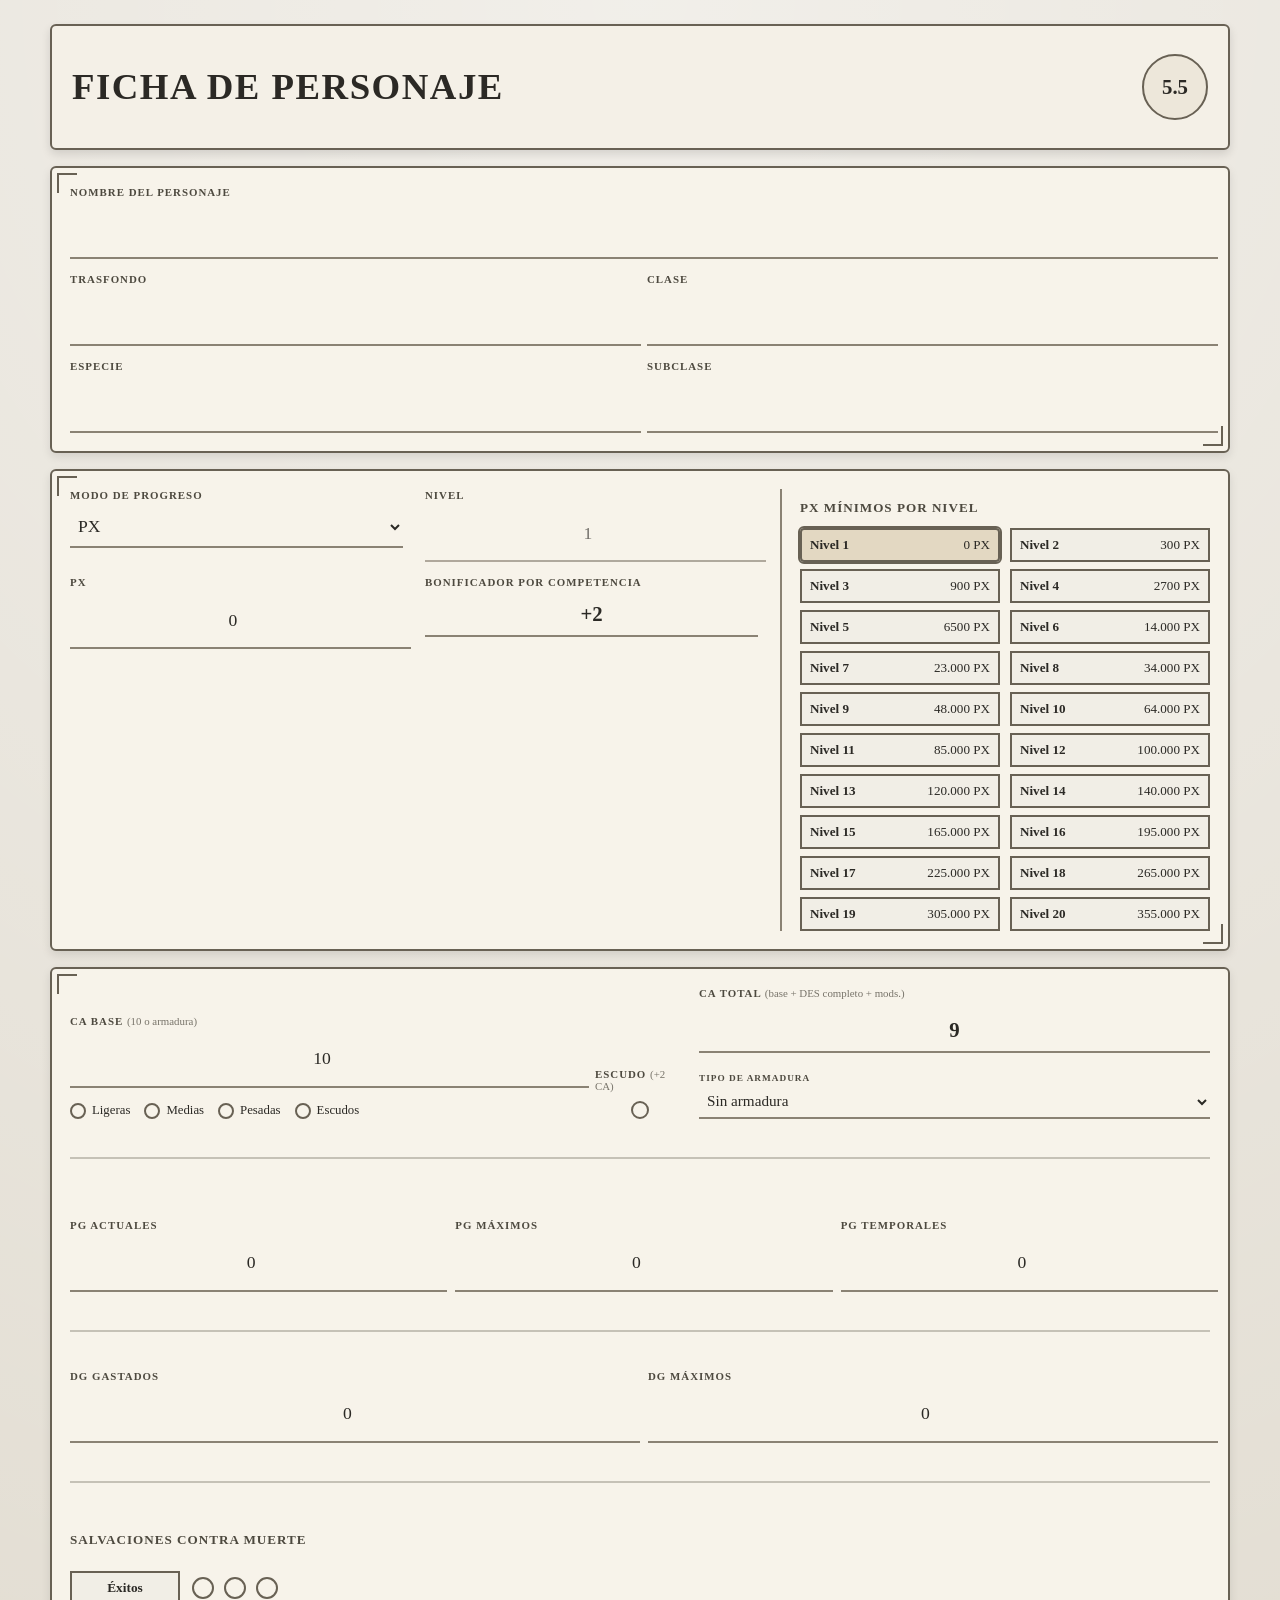
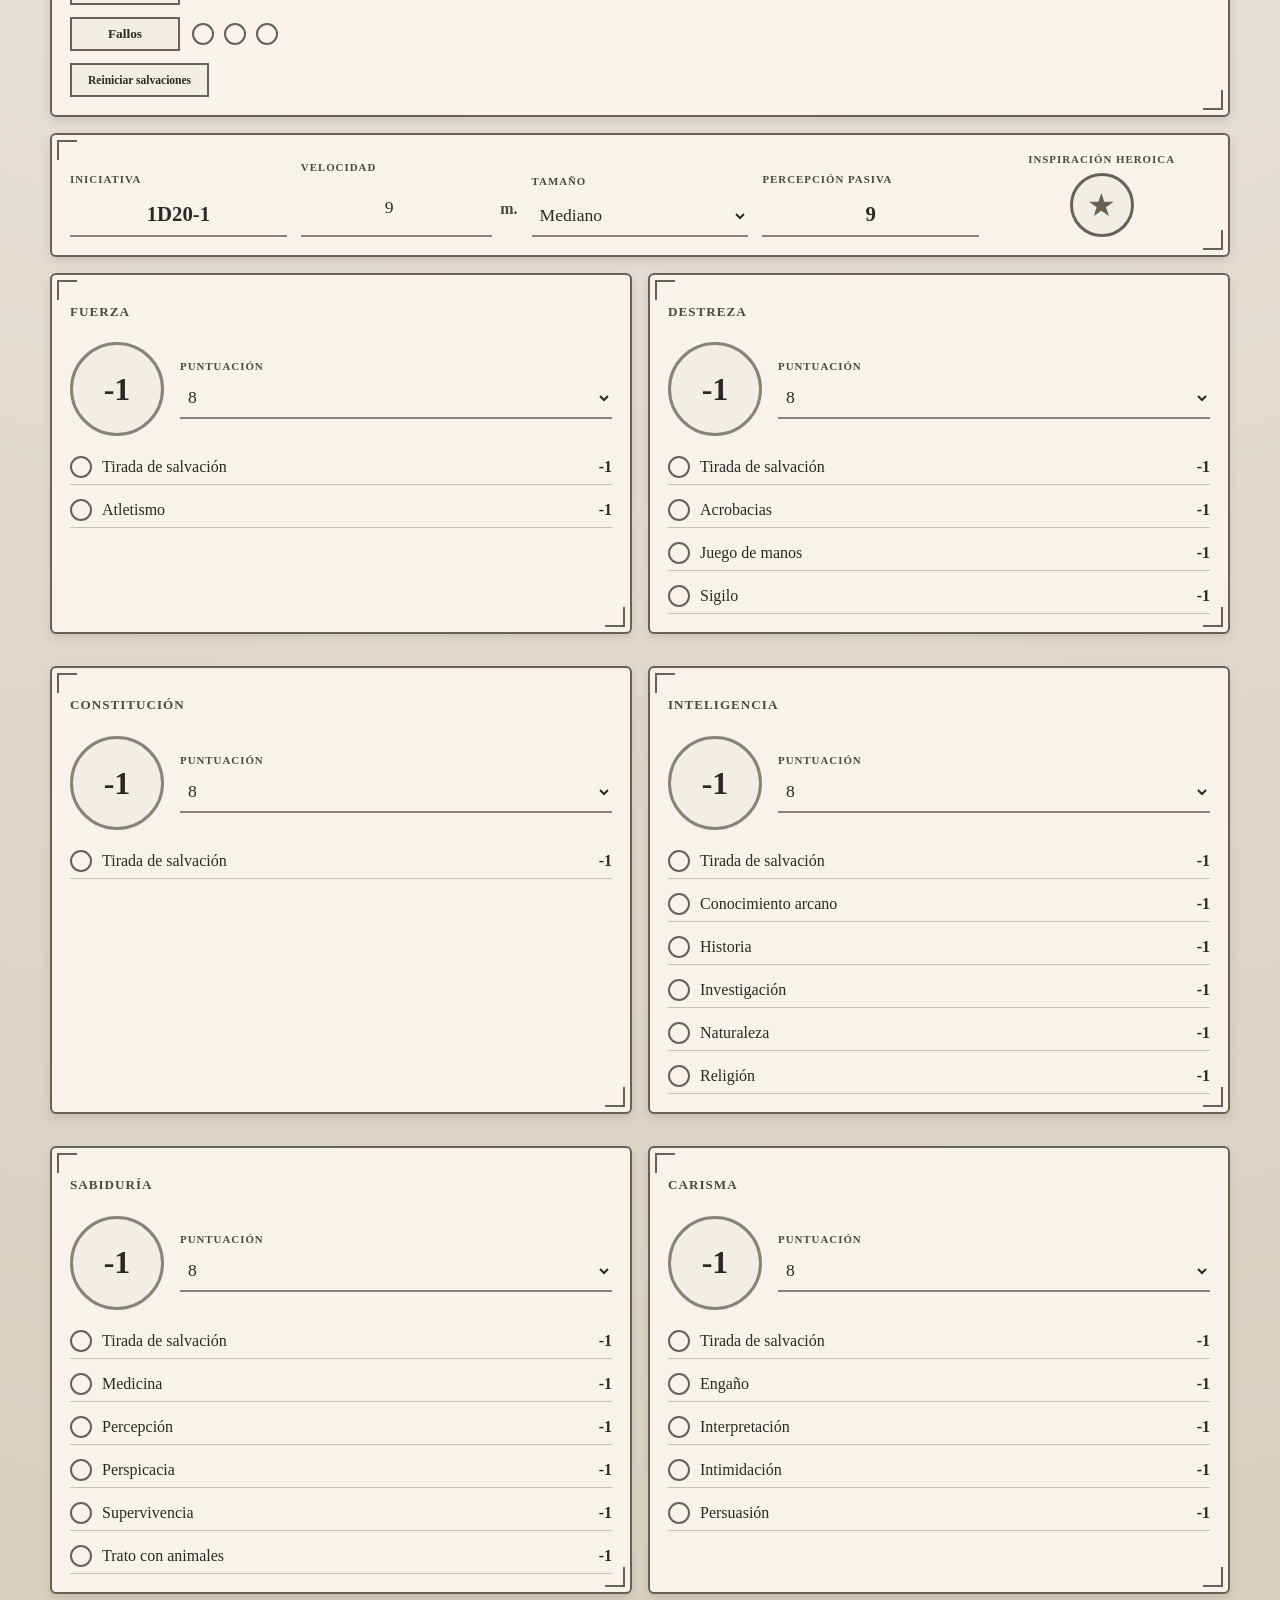
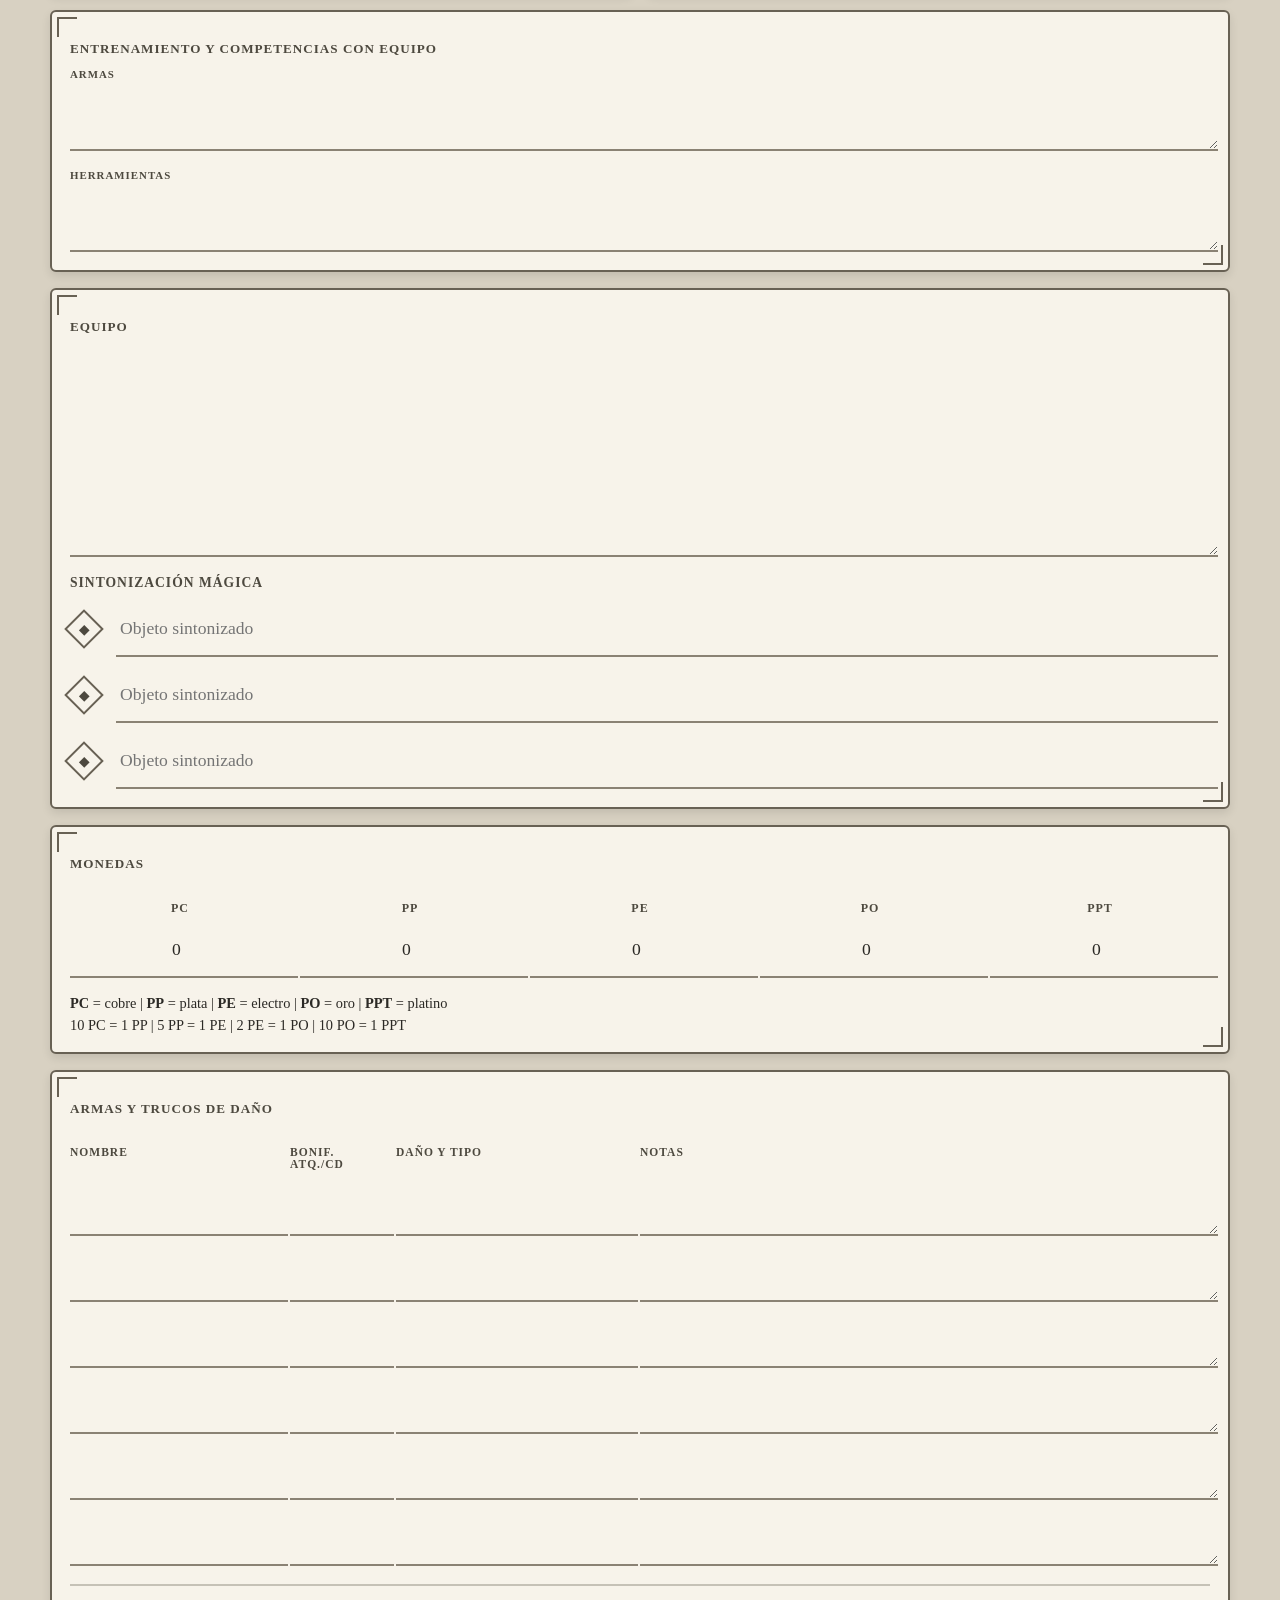
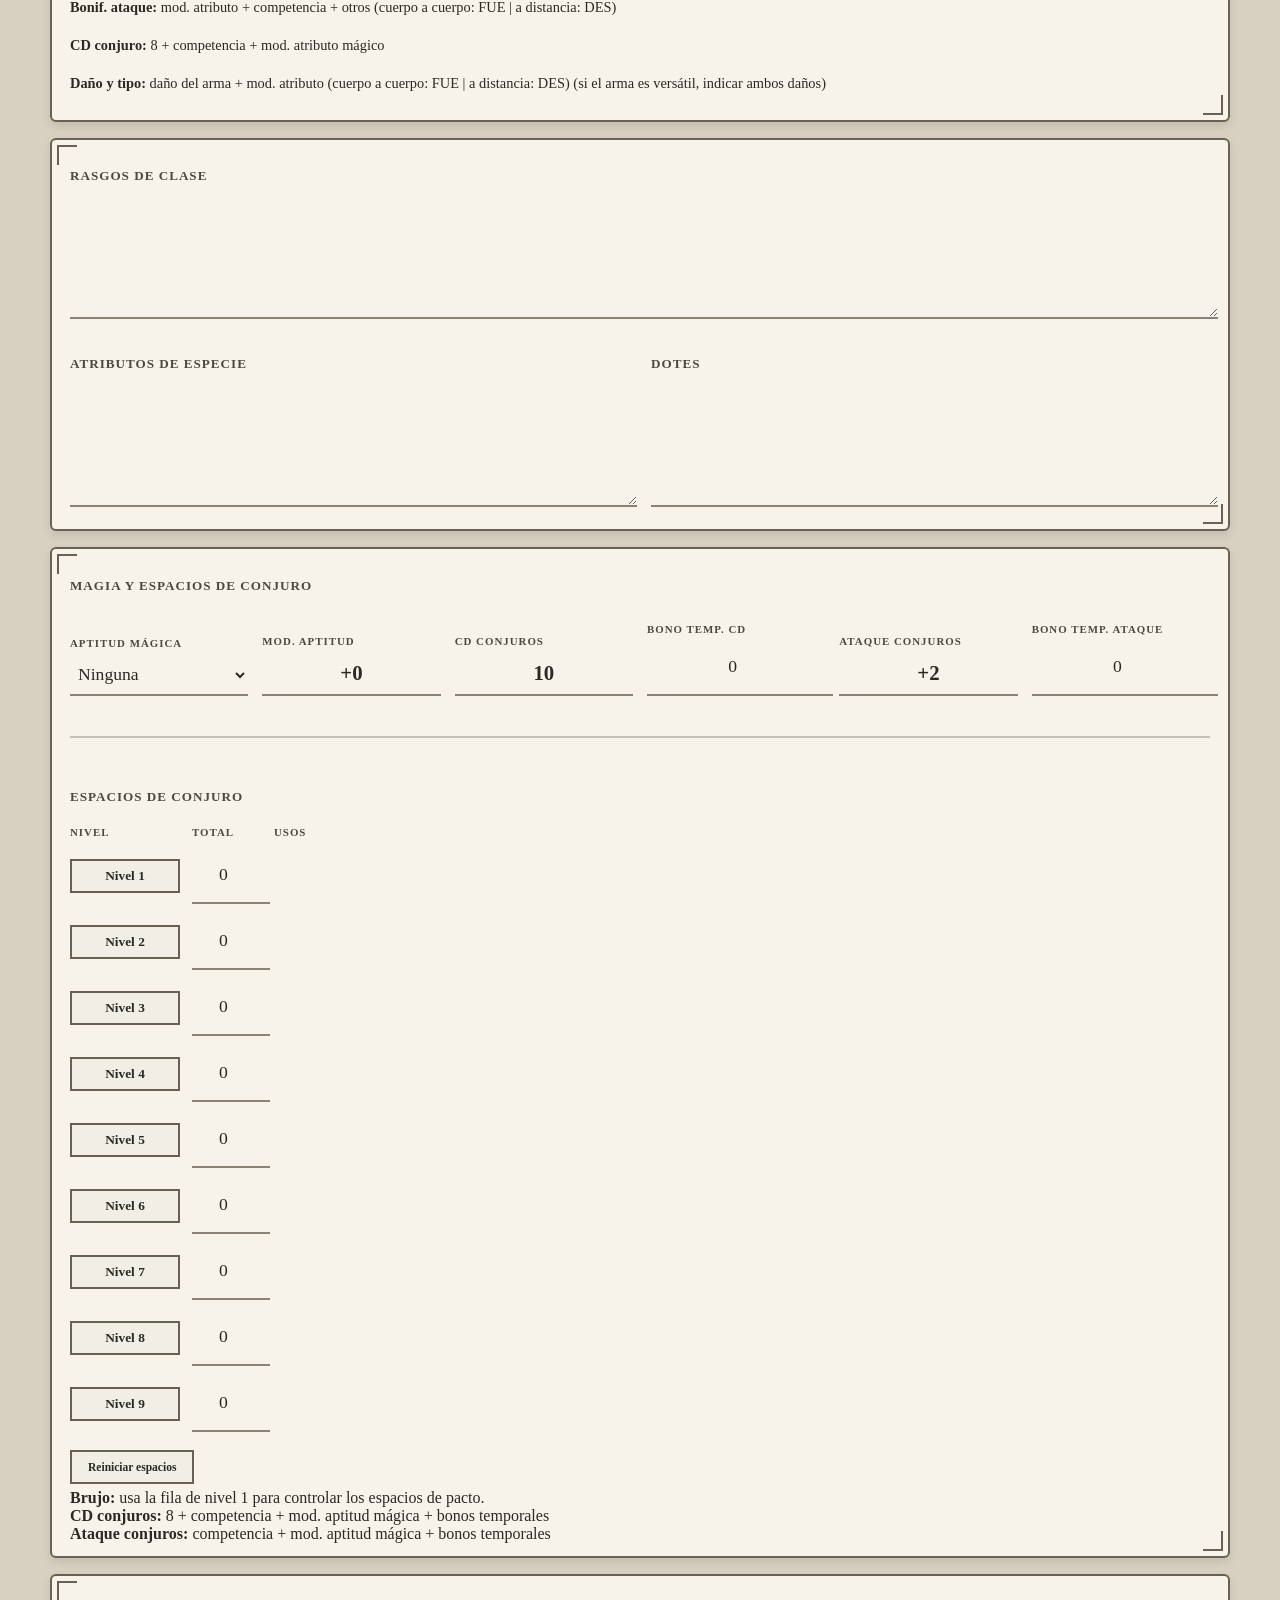
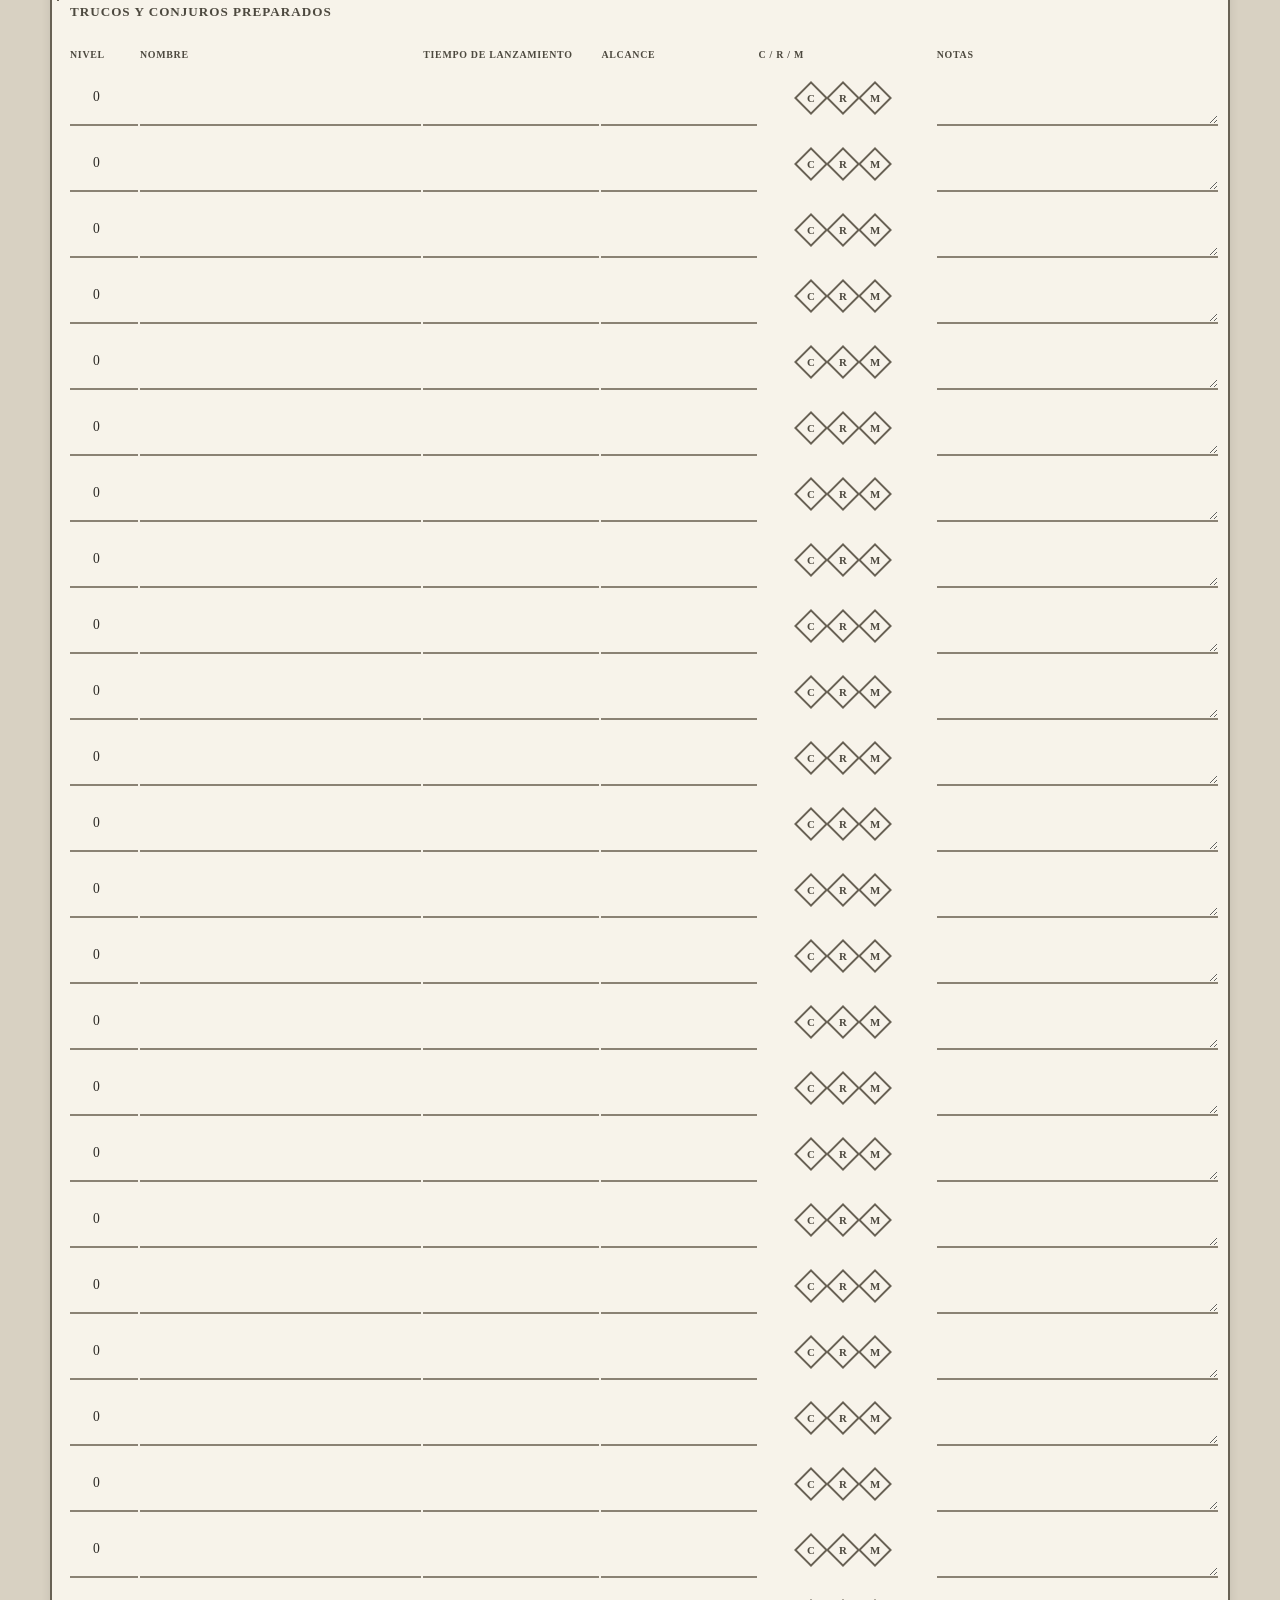
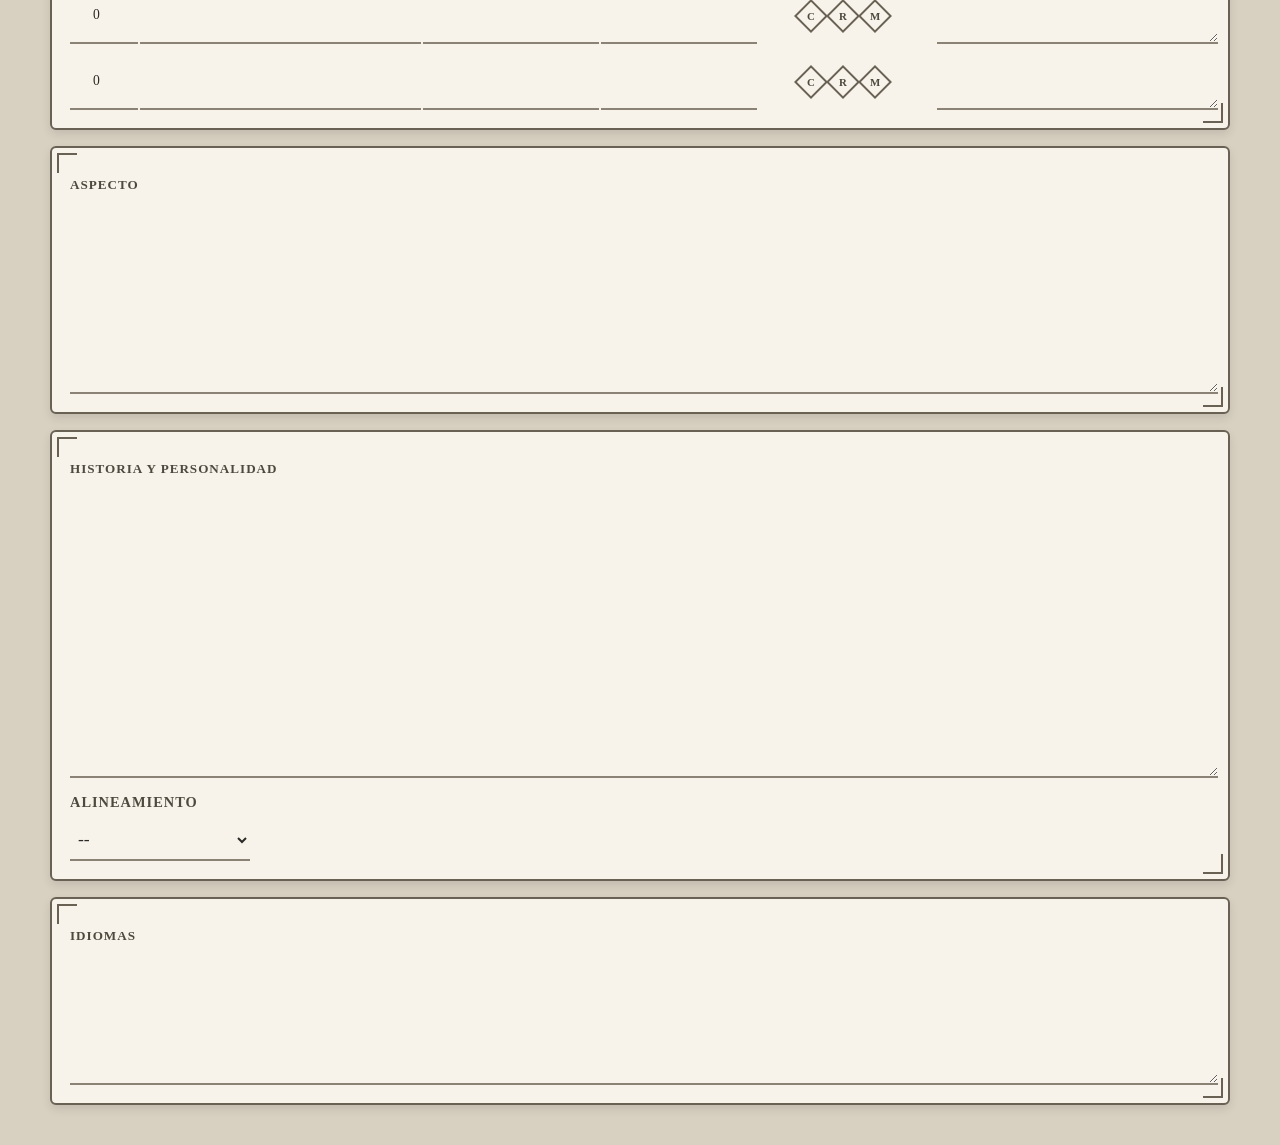
==== commit 22ed2aec: "Add files via upload" ====
--- a/index.html
+++ b/index.html
@@ -1460,6 +1460,65 @@
 
         </section>
 
+        <section class="panel bloque-texto-libre">
+
+            <h2>Aspecto</h2>
+
+            <textarea
+                class="textarea-libre textarea-aspecto"
+                rows="6"
+            ></textarea>
+
+        </section>
+
+        <section class="panel bloque-texto-libre">
+
+            <h2>Historia y personalidad</h2>
+
+            <textarea
+                class="textarea-libre textarea-historia"
+                rows="10"
+            ></textarea>
+
+            <div class="alineamiento-contenedor">
+
+                <label for="alineamiento">
+                    Alineamiento
+                </label>
+
+                <select id="alineamiento">
+
+                    <option value="">--</option>
+
+                    <option value="LB">LB</option>
+                    <option value="NB">NB</option>
+                    <option value="CB">CB</option>
+
+                    <option value="LN">LN</option>
+                    <option value="N">N</option>
+                    <option value="CN">CN</option>
+
+                    <option value="LM">LM</option>
+                    <option value="NM">NM</option>
+                    <option value="CM">CM</option>
+
+                </select>
+
+            </div>
+
+        </section>
+
+        <section class="panel bloque-texto-libre">
+
+            <h2>Idiomas</h2>
+
+            <textarea
+                class="textarea-libre textarea-idiomas"
+                rows="4"
+            ></textarea>
+
+        </section>
+
     </main>
 
     <button type="button" id="inspiracionFlotante" class="inspiracion-flotante oculto">
--- a/style.css
+++ b/style.css
@@ -816,6 +816,49 @@
 }
 
 /* =========================
+   BLOQUES TEXTO LIBRE
+========================= */
+
+.bloque-texto-libre {
+    display: flex;
+    flex-direction: column;
+
+    gap: 16px;
+}
+
+.textarea-libre {
+    resize: vertical;
+
+    line-height: 1.3;
+}
+
+.textarea-aspecto {
+    min-height: 160px;
+}
+
+.textarea-historia {
+    min-height: 260px;
+}
+
+.textarea-idiomas {
+    min-height: 100px;
+}
+
+.alineamiento-contenedor {
+    display: flex;
+    flex-direction: column;
+
+    gap: 8px;
+
+    max-width: 180px;
+}
+
+.alineamiento-contenedor label {
+    font-size: 0.9rem;
+    font-weight: bold;
+}
+
+/* =========================
    COMBATE
 ========================= */
 
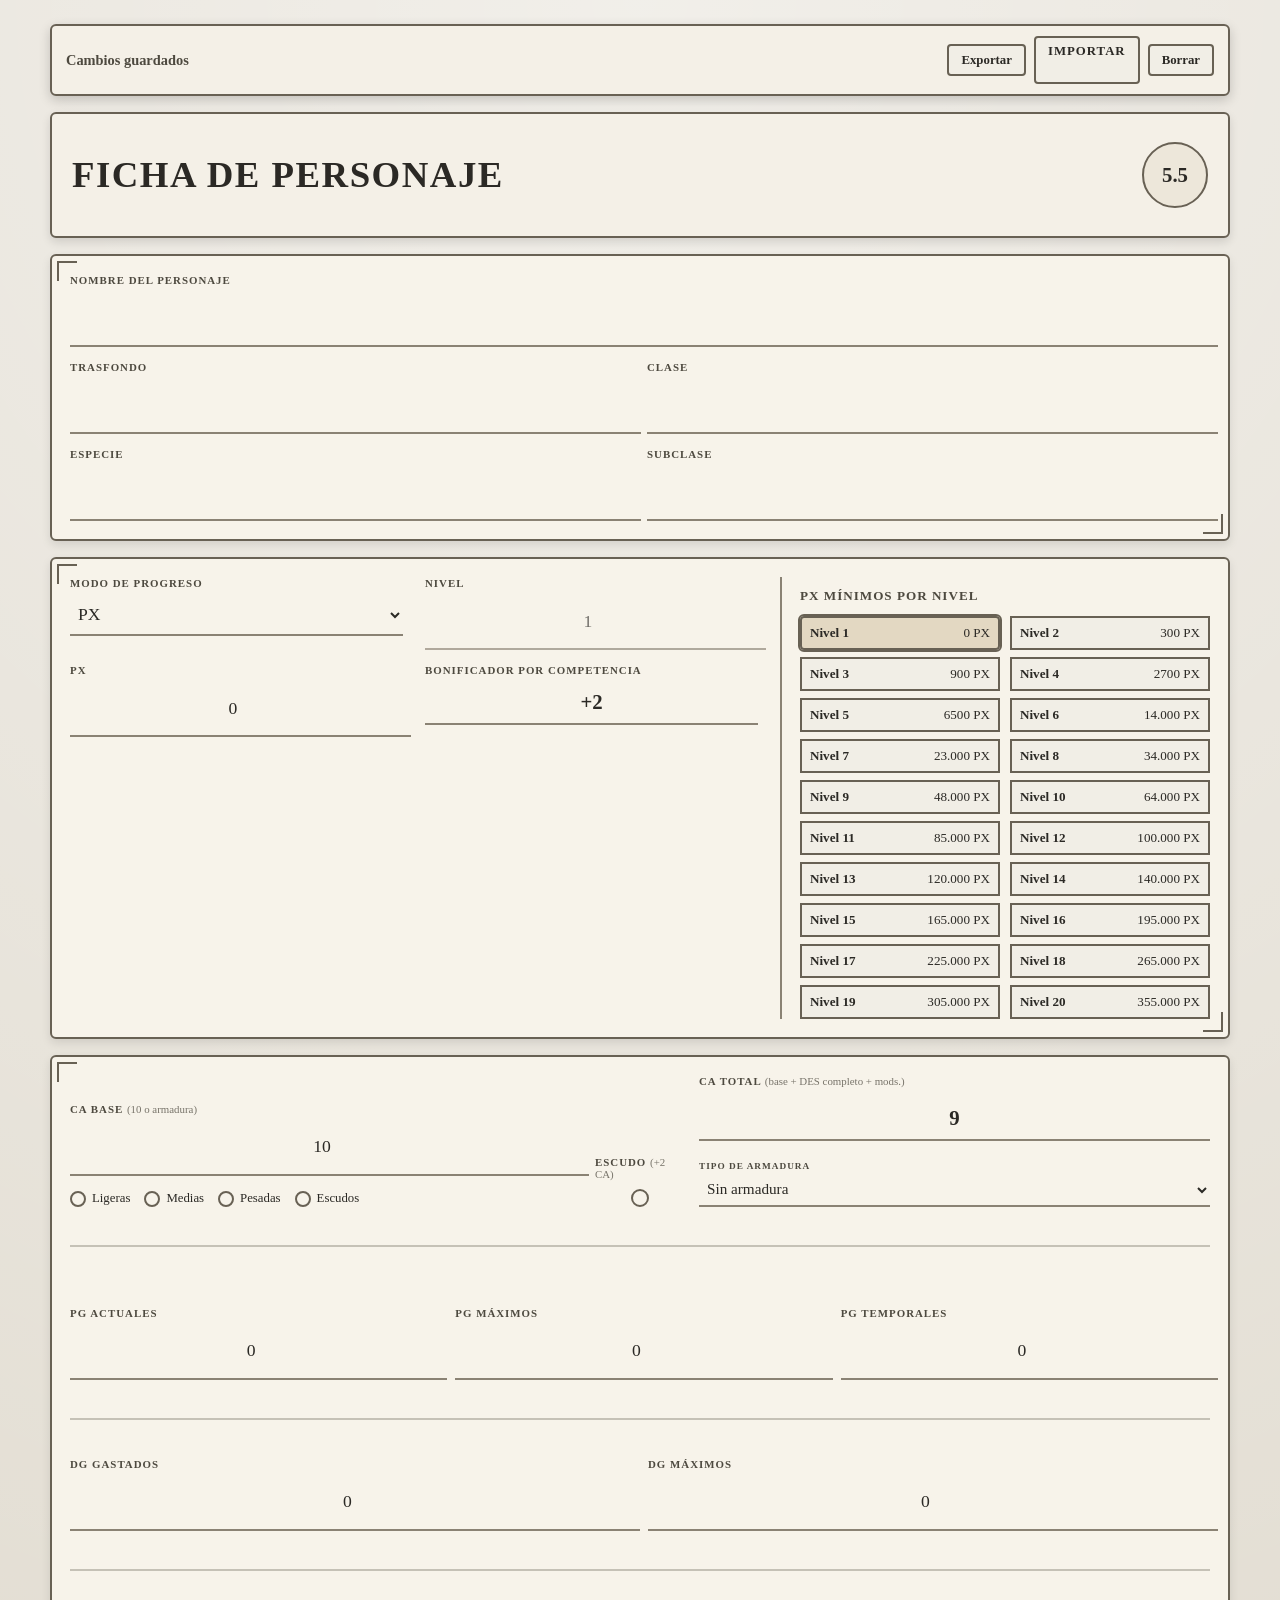
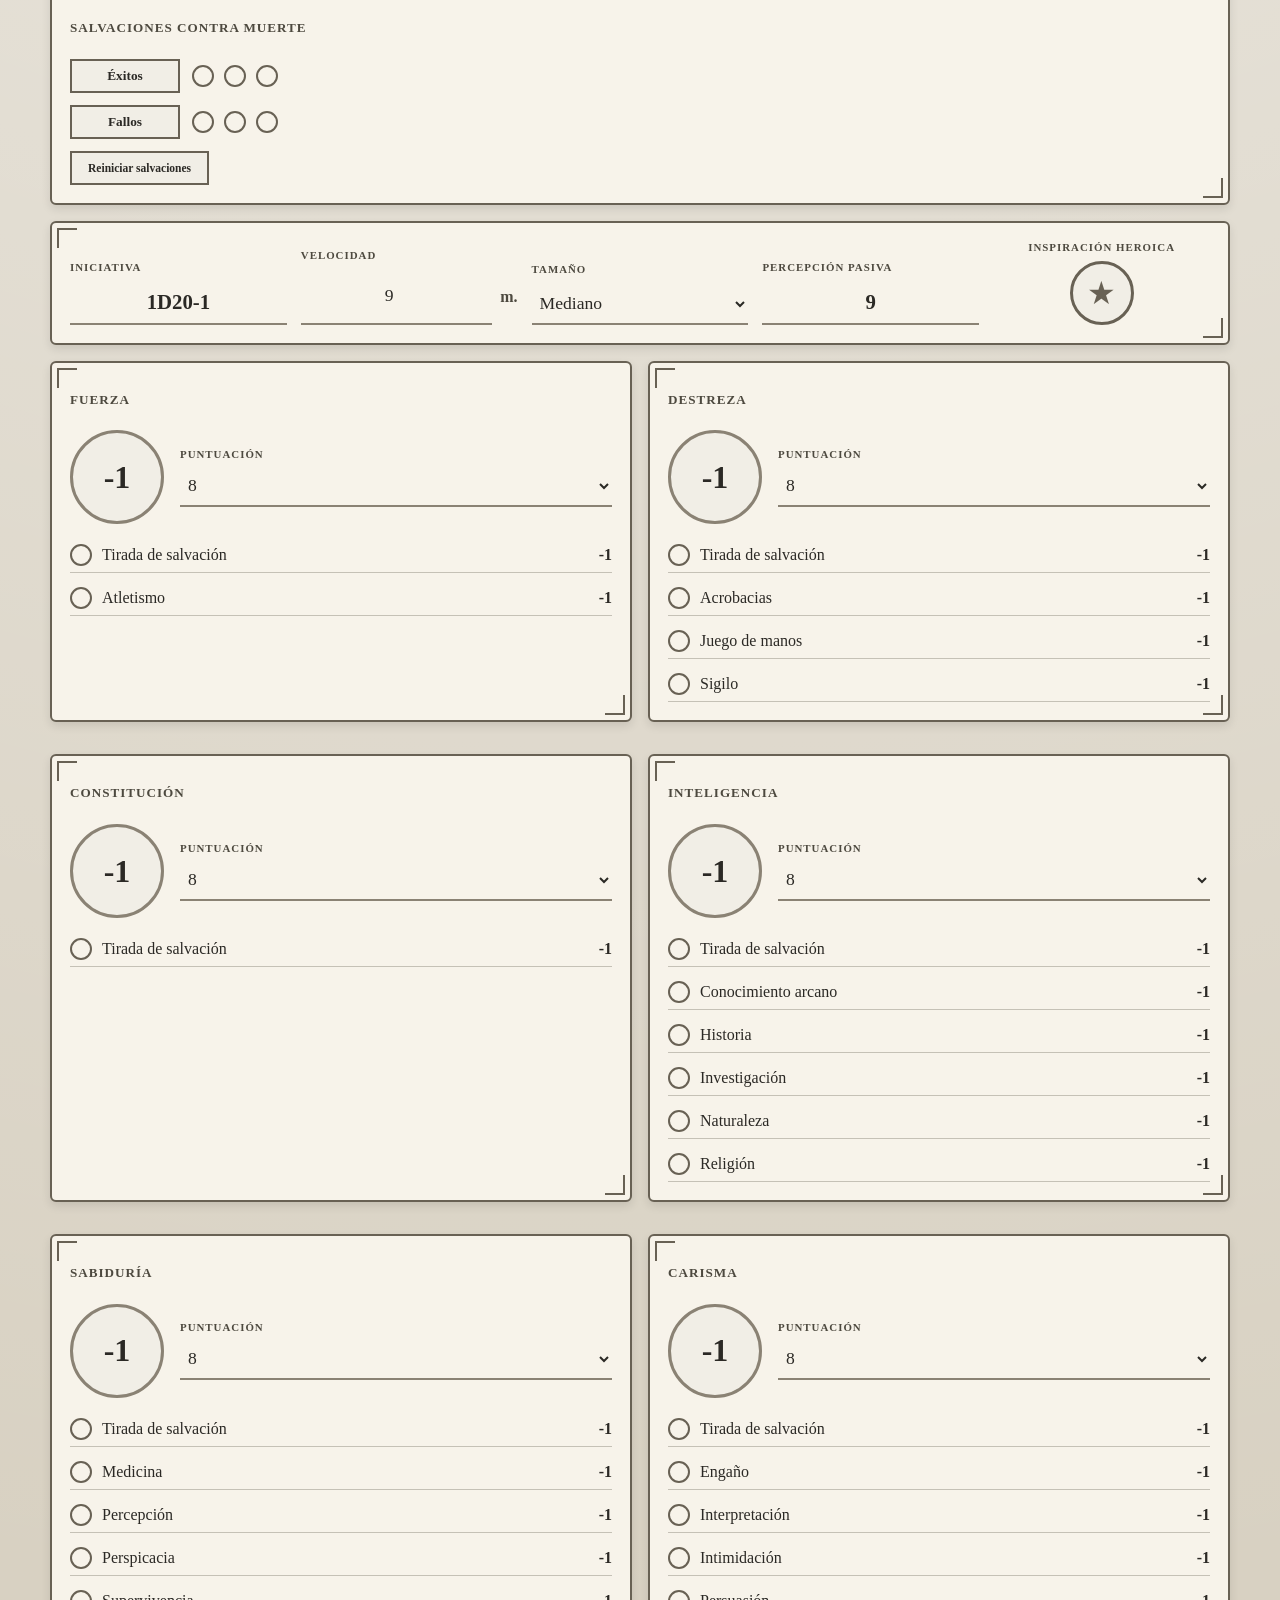
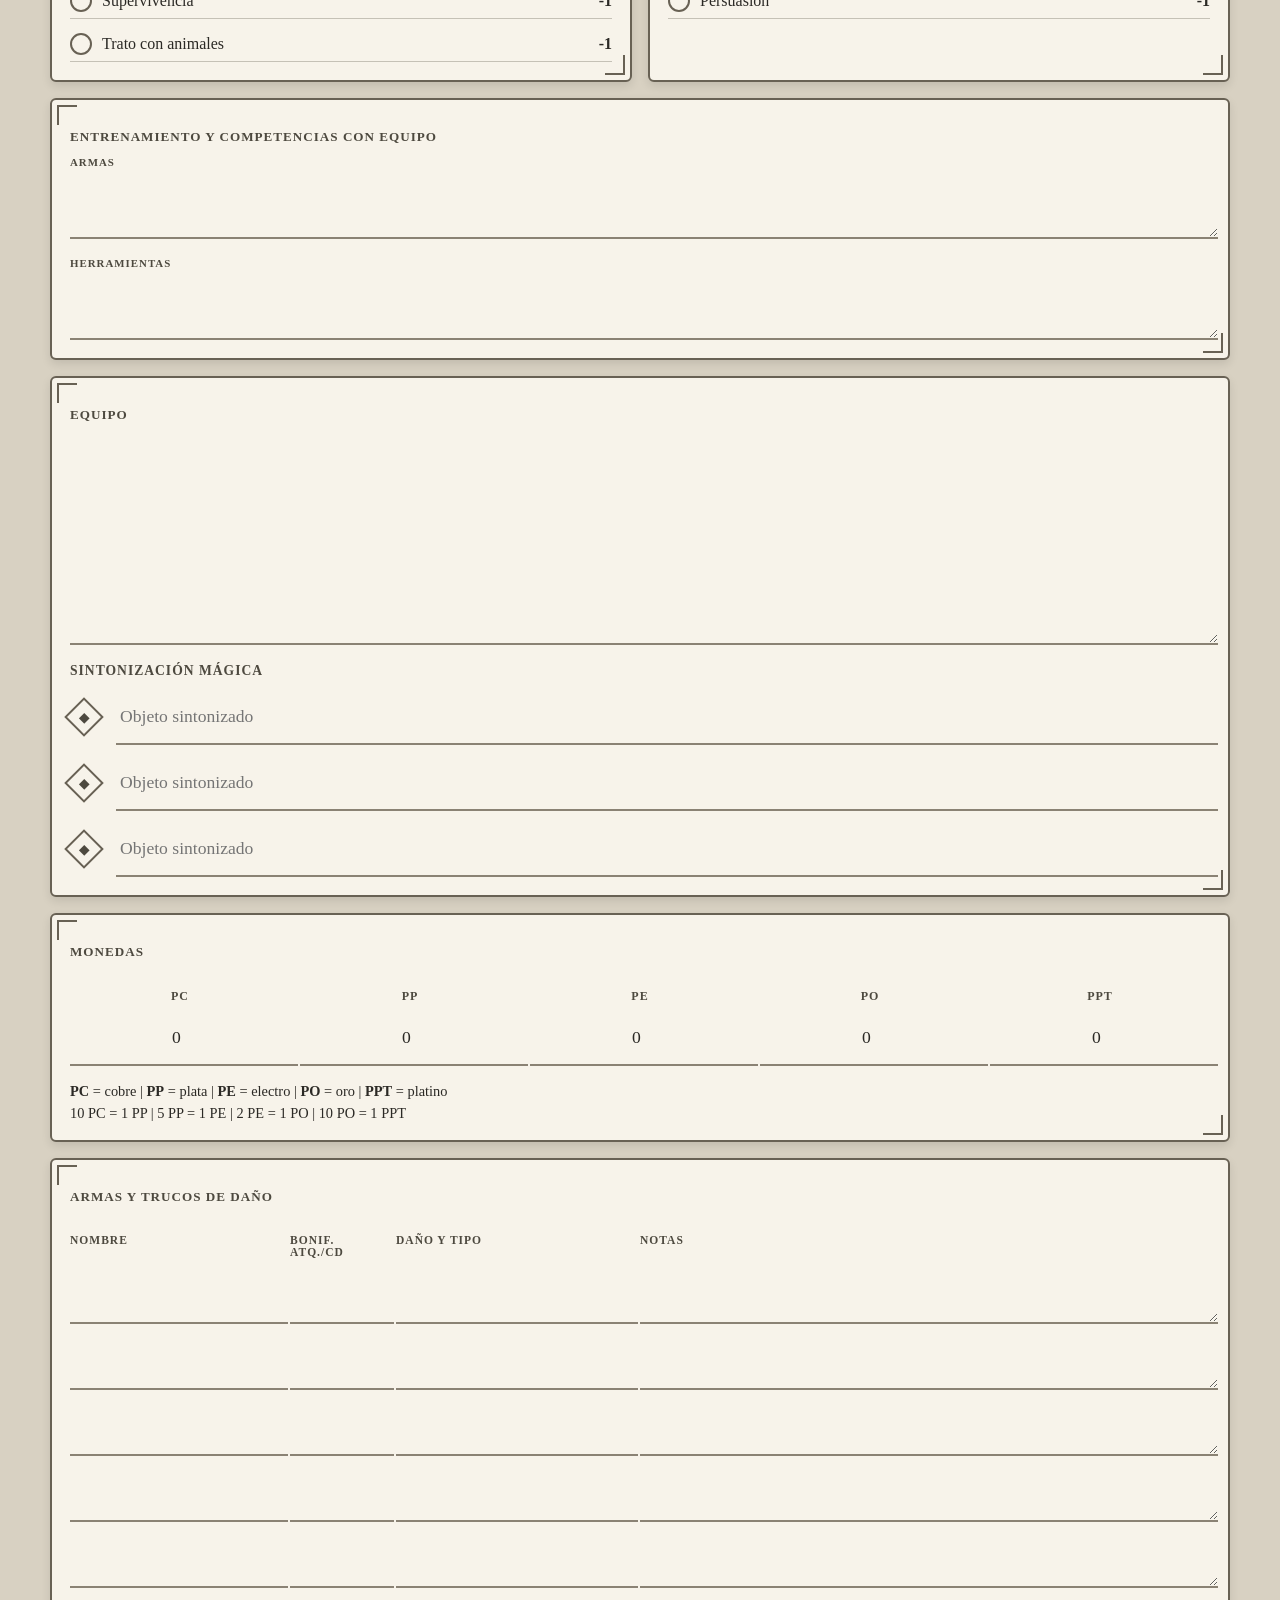
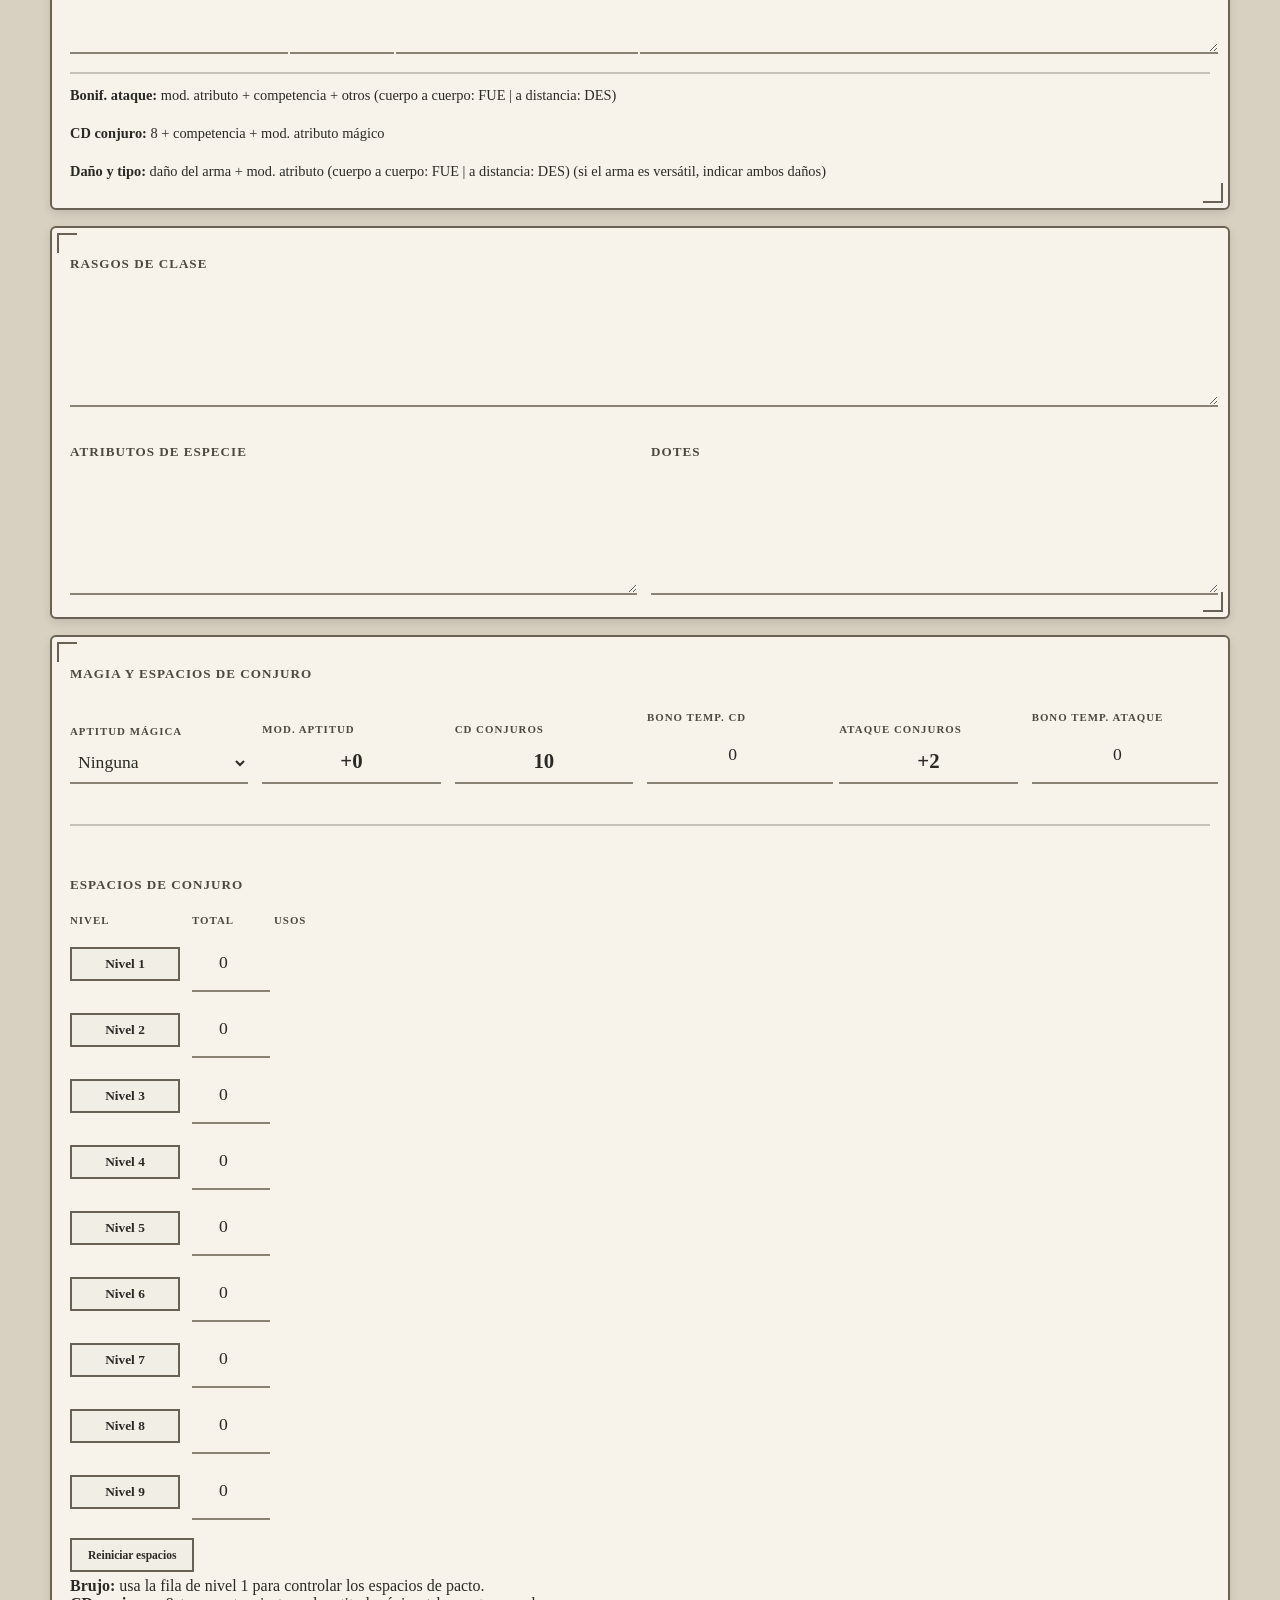
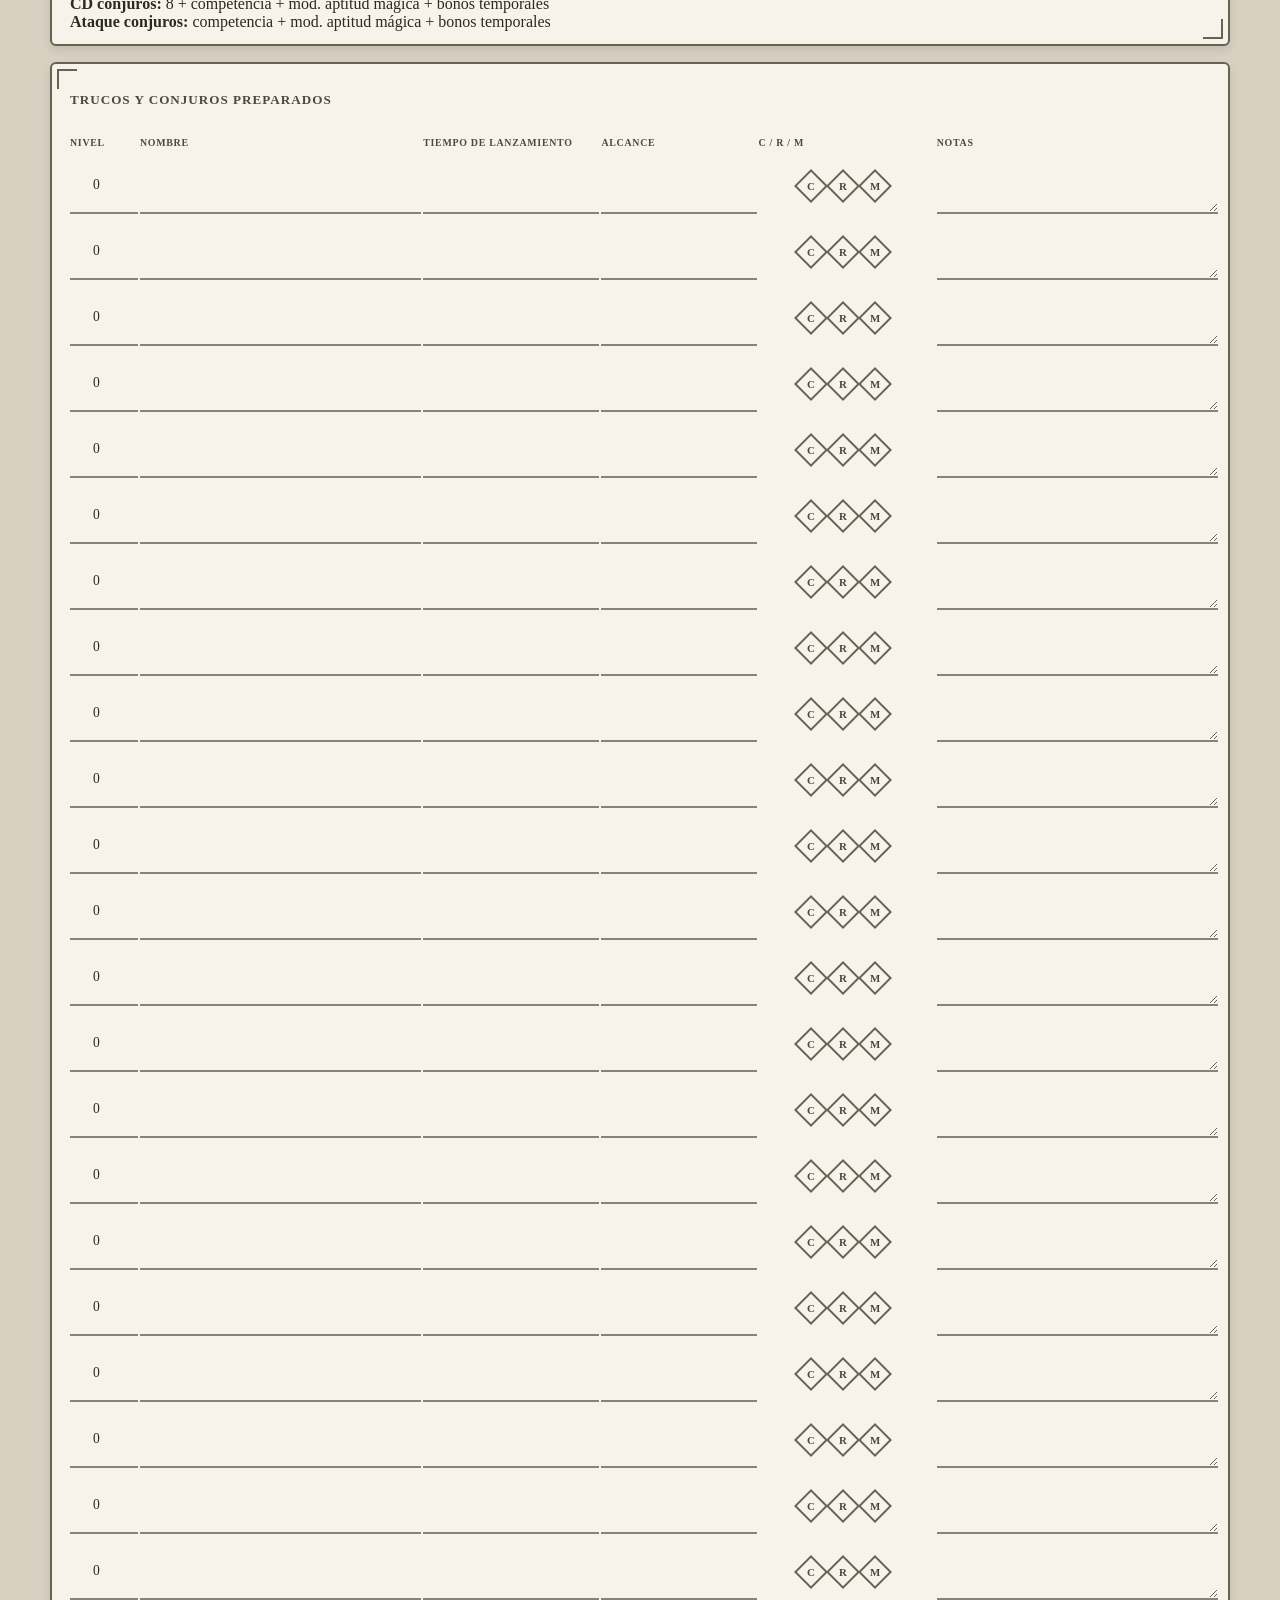
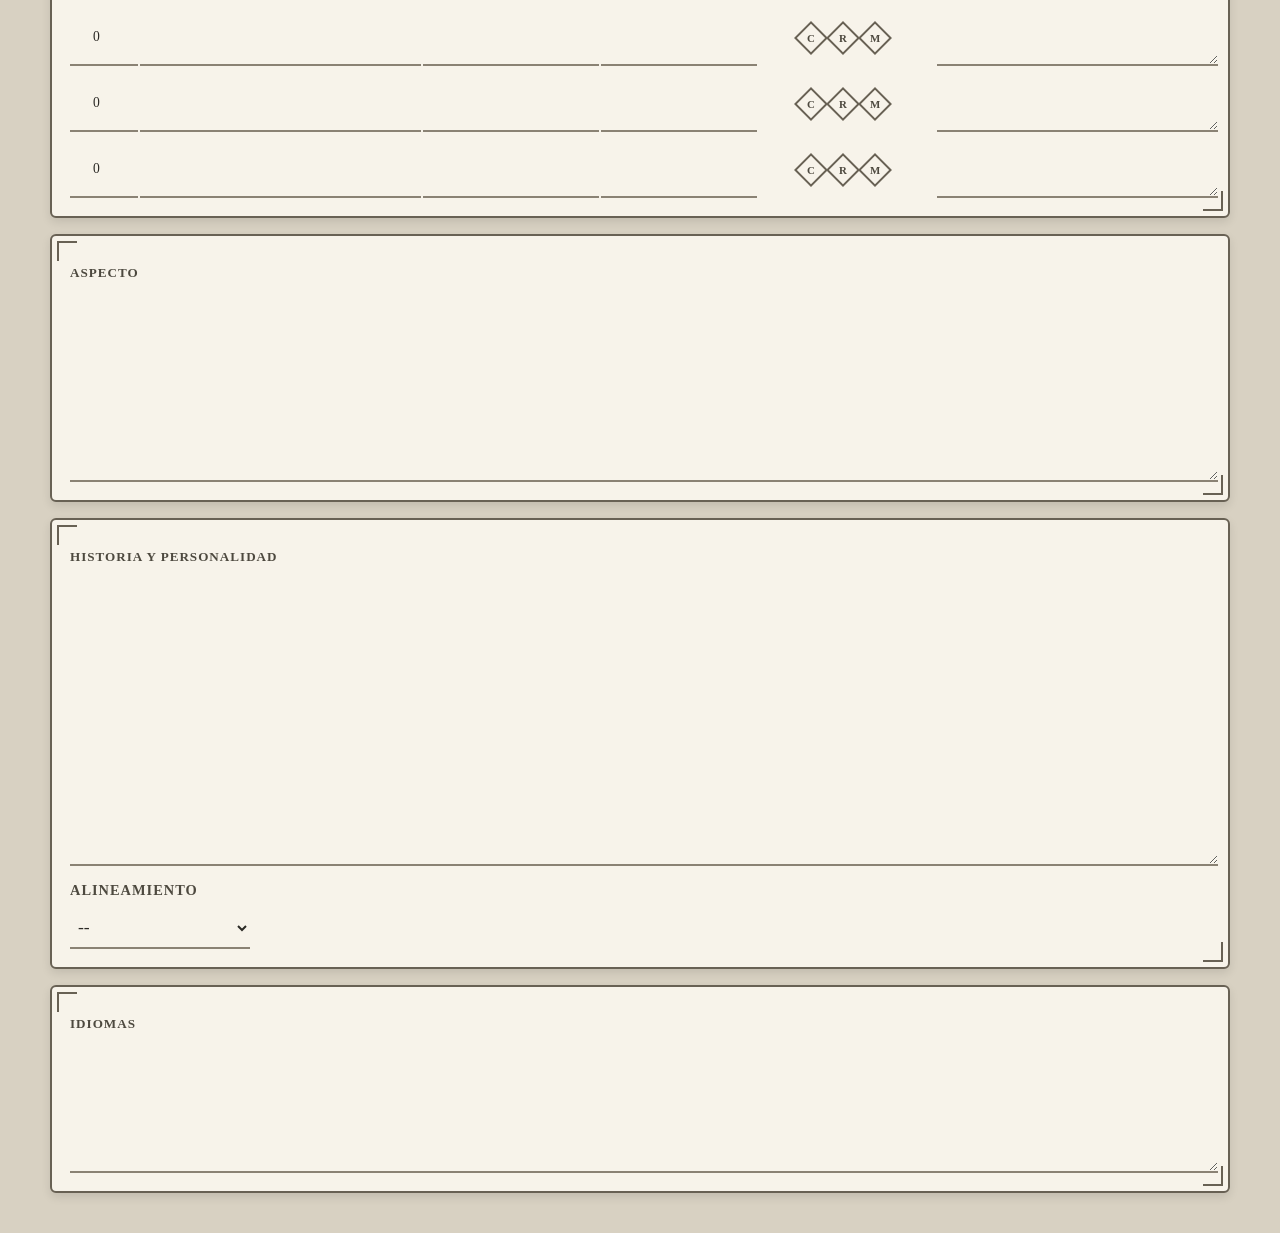
==== commit d78a4802: "Add files via upload" ====
--- a/index.html
+++ b/index.html
@@ -11,6 +11,37 @@
 <body>
 
     <main class="ficha">
+
+        <section class="barra-guardado">
+
+            <div class="estado-guardado" id="estadoGuardado">
+                Cambios guardados
+            </div>
+
+            <div class="acciones-guardado">
+
+                <button type="button" id="botonExportarFicha">
+                    Exportar
+                </button>
+
+                <label class="boton-importar-ficha" for="inputImportarFicha">
+                    Importar
+                </label>
+
+                <input
+                    type="file"
+                    id="inputImportarFicha"
+                    accept=".json,application/json"
+                    class="oculto"
+                >
+
+                <button type="button" id="botonBorrarFicha">
+                    Borrar
+                </button>
+
+            </div>
+
+        </section>
 
         <header class="cabecera">
             <div>
--- a/style.css
+++ b/style.css
@@ -24,6 +24,68 @@
     margin: 0 auto;
 }
 
+.barra-guardado {
+    position: sticky;
+    top: 0;
+
+    z-index: 1000;
+
+    display: flex;
+    justify-content: space-between;
+    align-items: center;
+
+    gap: 12px;
+
+    background: #f4f0e7;
+
+    border: 2px solid #686154;
+    border-radius: 6px;
+
+    padding: 10px 14px;
+    margin-bottom: 16px;
+
+    box-shadow: 0 4px 12px rgba(0,0,0,0.18);
+}
+
+.estado-guardado {
+    font-size: 0.9rem;
+    font-weight: bold;
+
+    color: #4d493f;
+}
+
+.acciones-guardado {
+    display: flex;
+    align-items: center;
+
+    gap: 8px;
+}
+
+.acciones-guardado button,
+.boton-importar-ficha {
+    min-height: 32px;
+
+    padding: 6px 12px;
+
+    background: #f1eee6;
+
+    border: 2px solid #686154;
+    border-radius: 4px;
+
+    color: #2b2925;
+
+    font-family: Georgia, "Times New Roman", serif;
+    font-size: 0.8rem;
+    font-weight: bold;
+
+    cursor: pointer;
+}
+
+.acciones-guardado button:hover,
+.boton-importar-ficha:hover {
+    background: #ebe2d2;
+}
+
 .cabecera {
     display: flex;
     justify-content: space-between;
@@ -1199,6 +1261,36 @@
         padding: 10px;
     }
 
+    .barra-guardado {
+        flex-direction: column;
+        align-items: stretch;
+
+        gap: 8px;
+
+        padding: 8px 10px;
+    }
+
+    .estado-guardado {
+        text-align: center;
+
+        font-size: 0.78rem;
+    }
+
+    .acciones-guardado {
+        justify-content: center;
+
+        gap: 6px;
+    }
+
+    .acciones-guardado button,
+    .boton-importar-ficha {
+        min-height: 30px;
+
+        padding: 5px 8px;
+
+        font-size: 0.72rem;
+    }
+
     .cabecera {
         padding: 14px;
     }
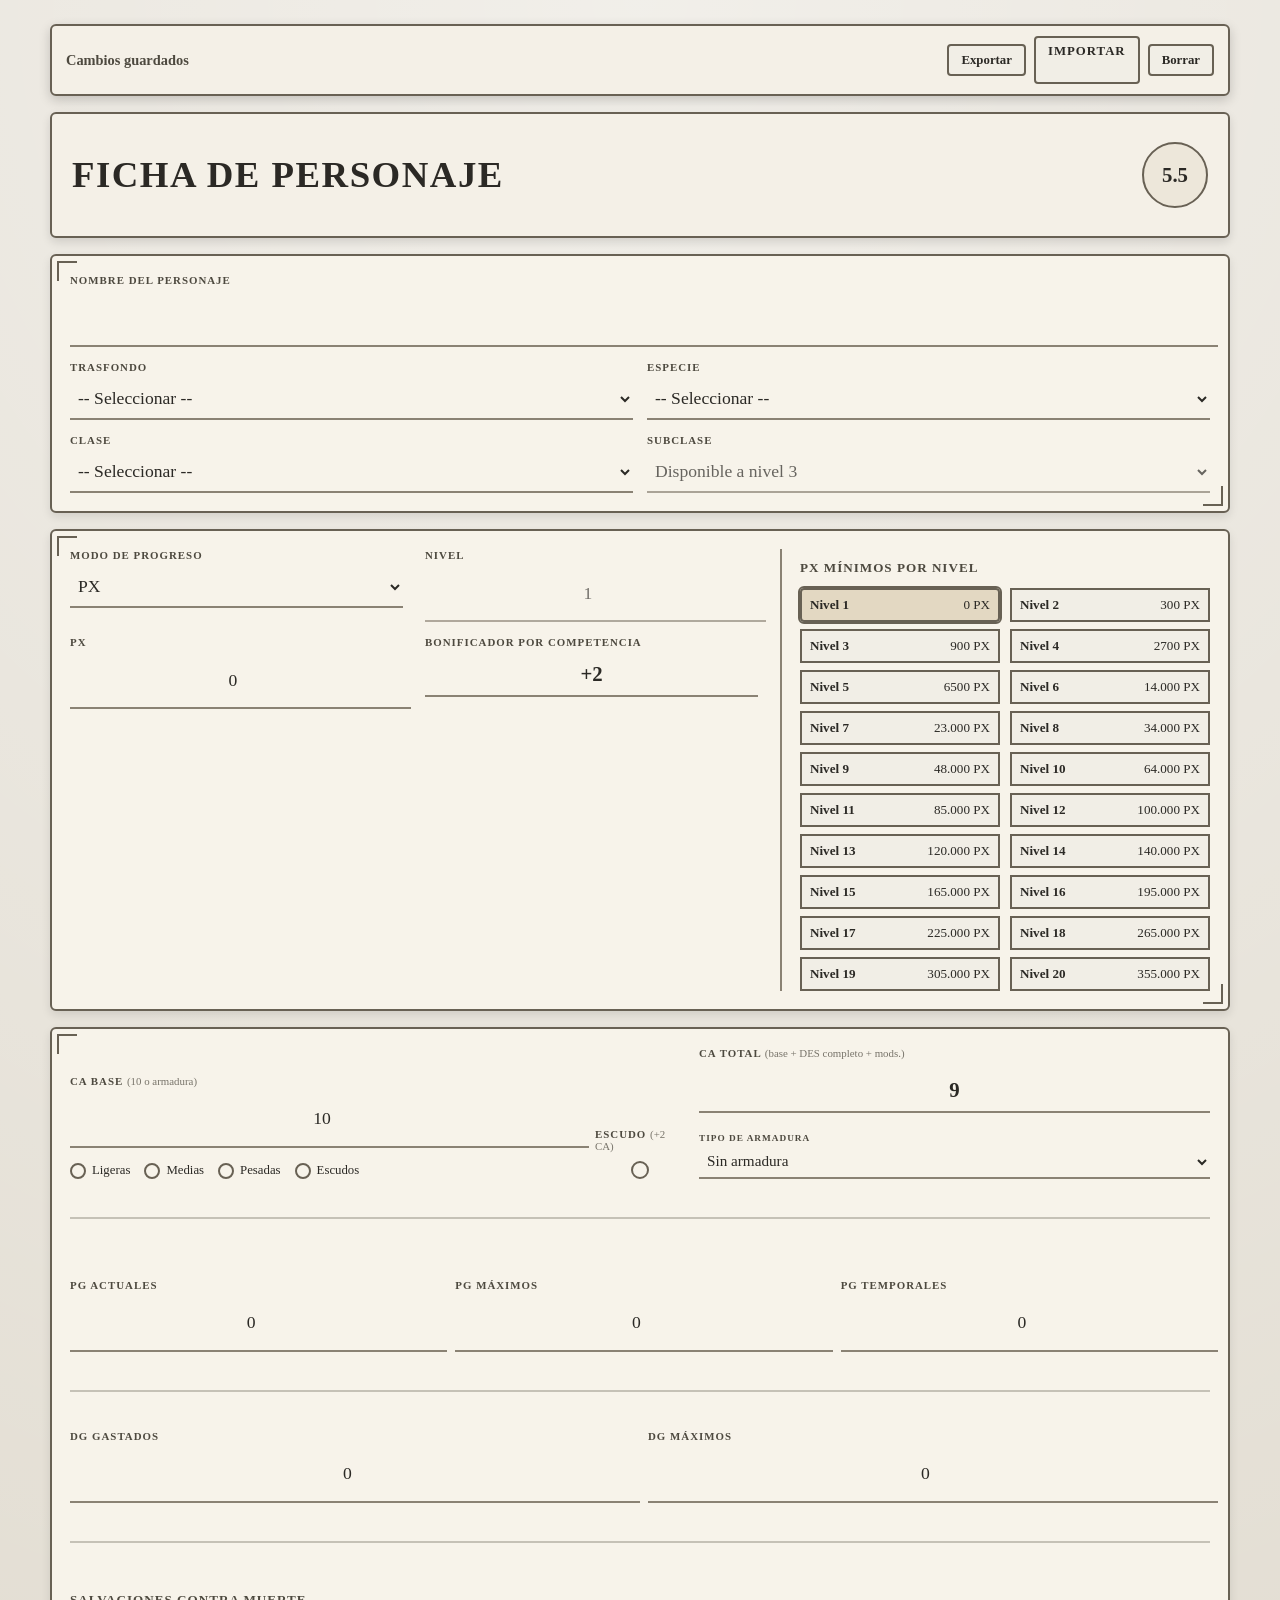
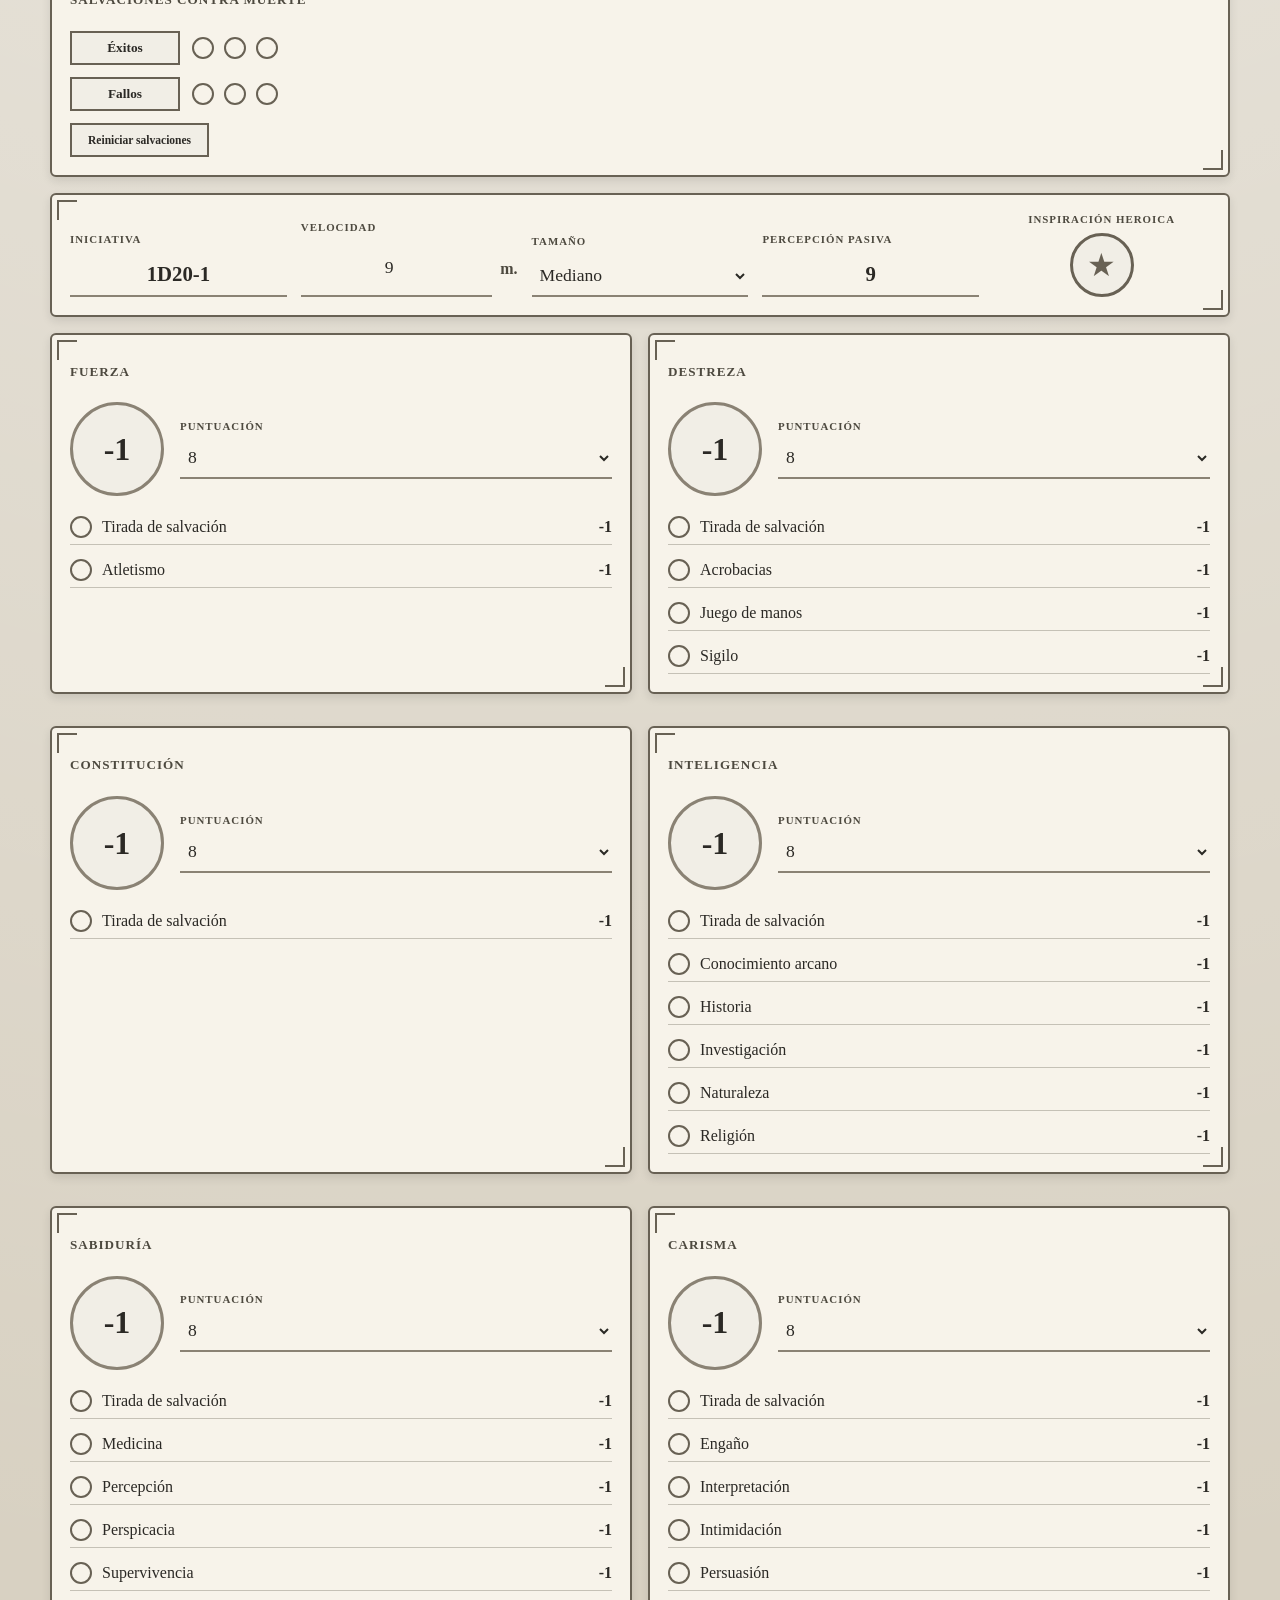
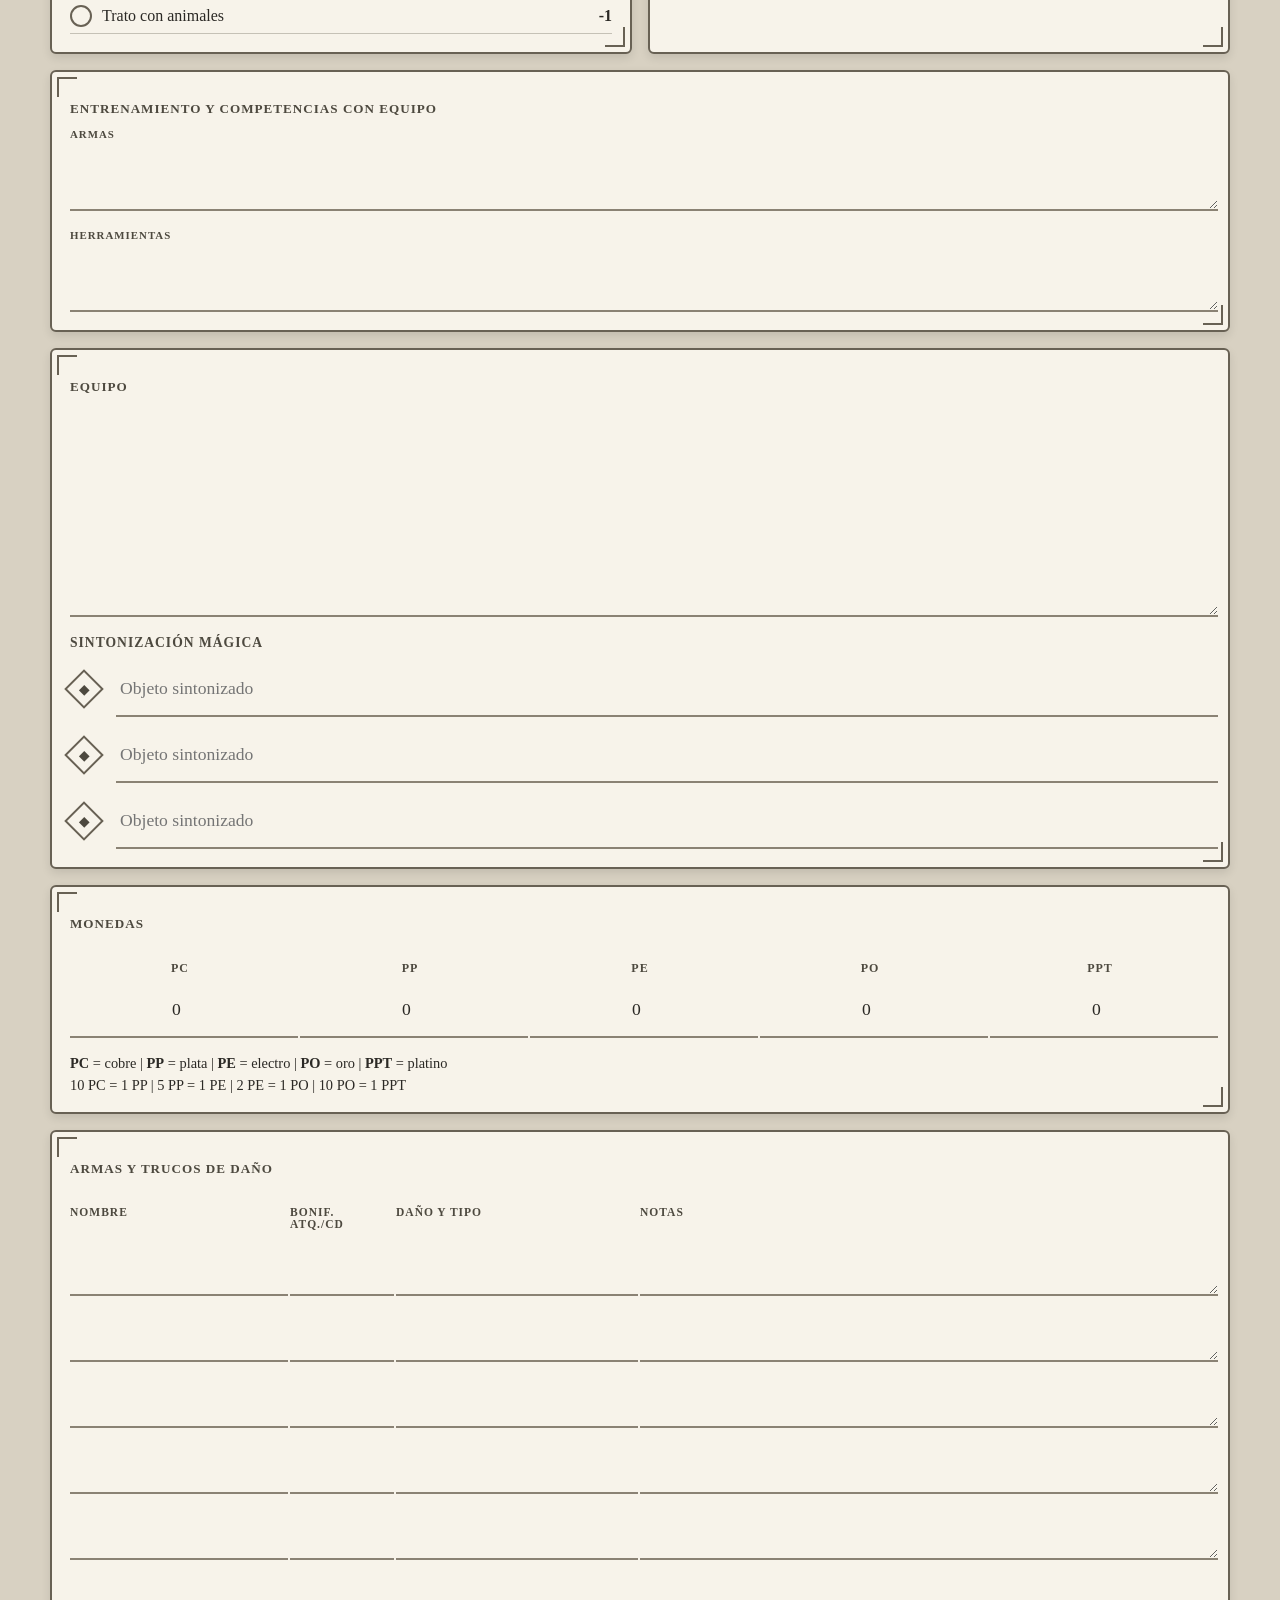
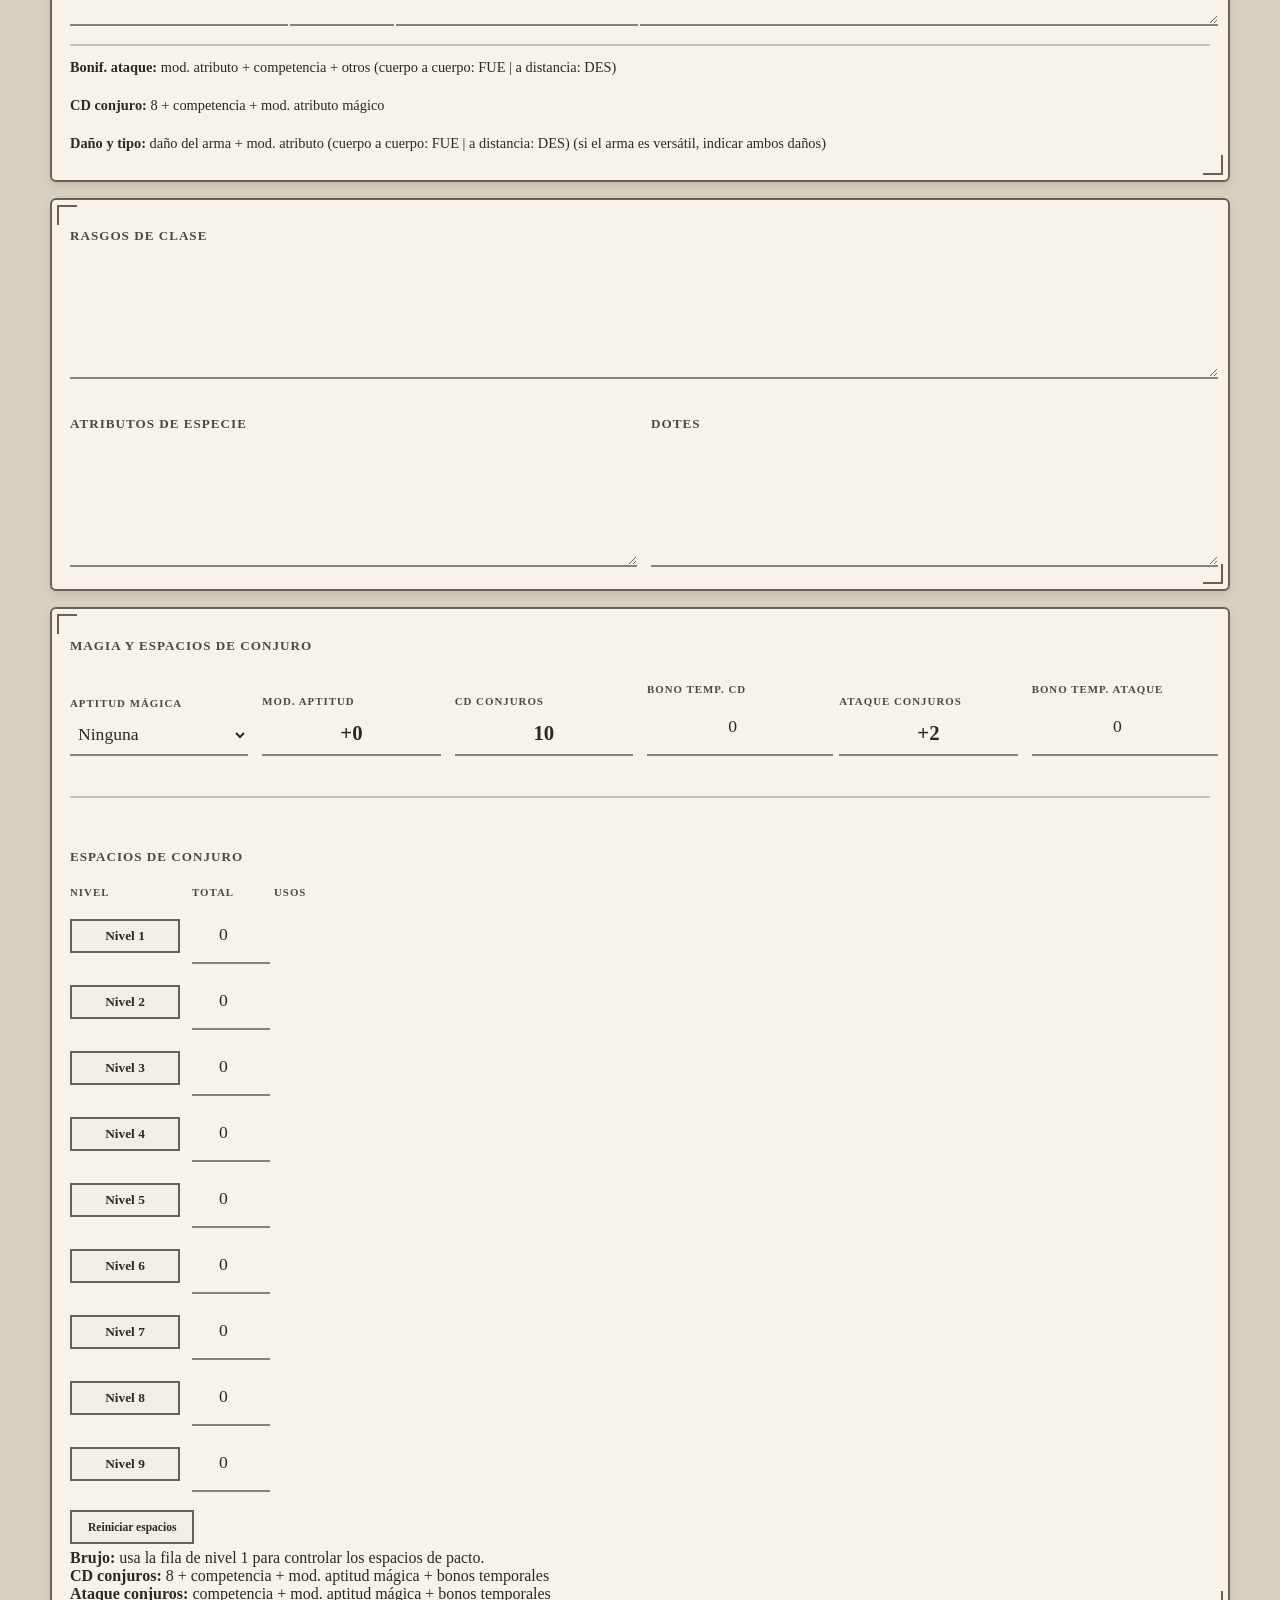
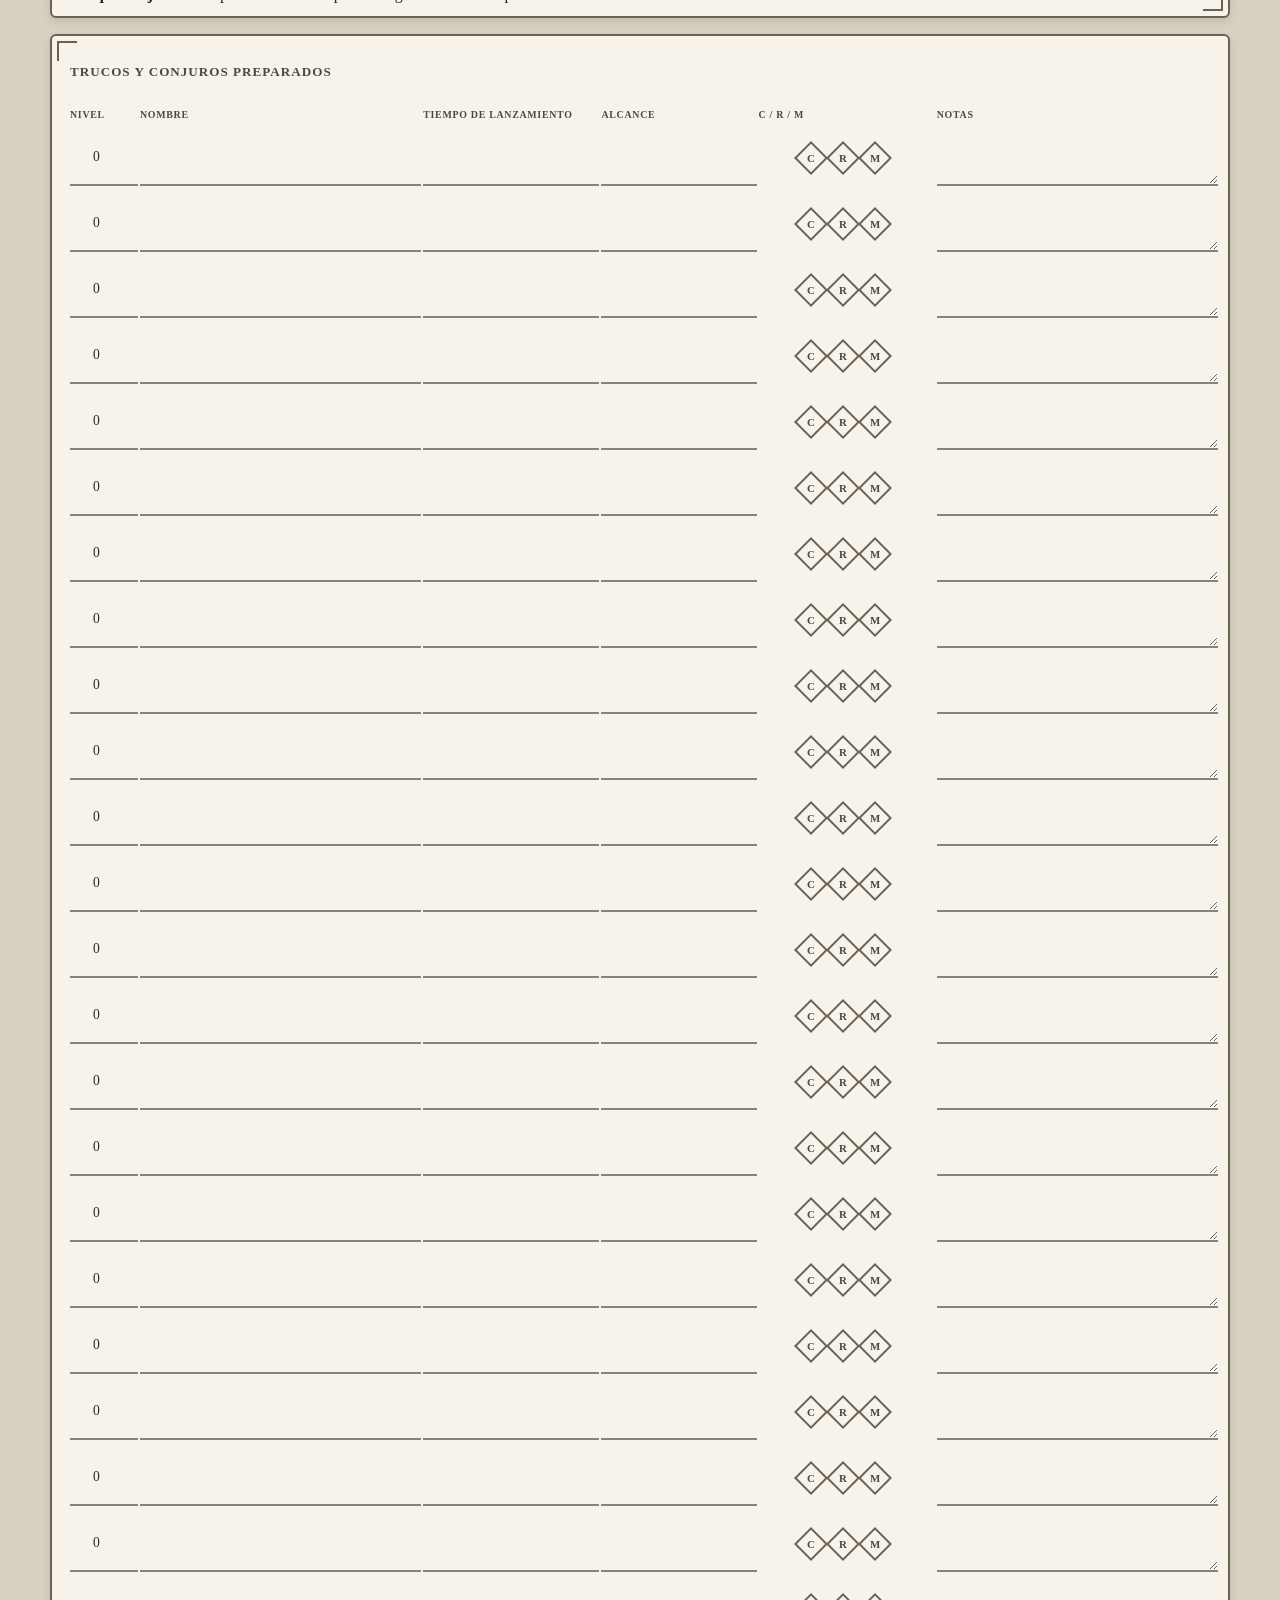
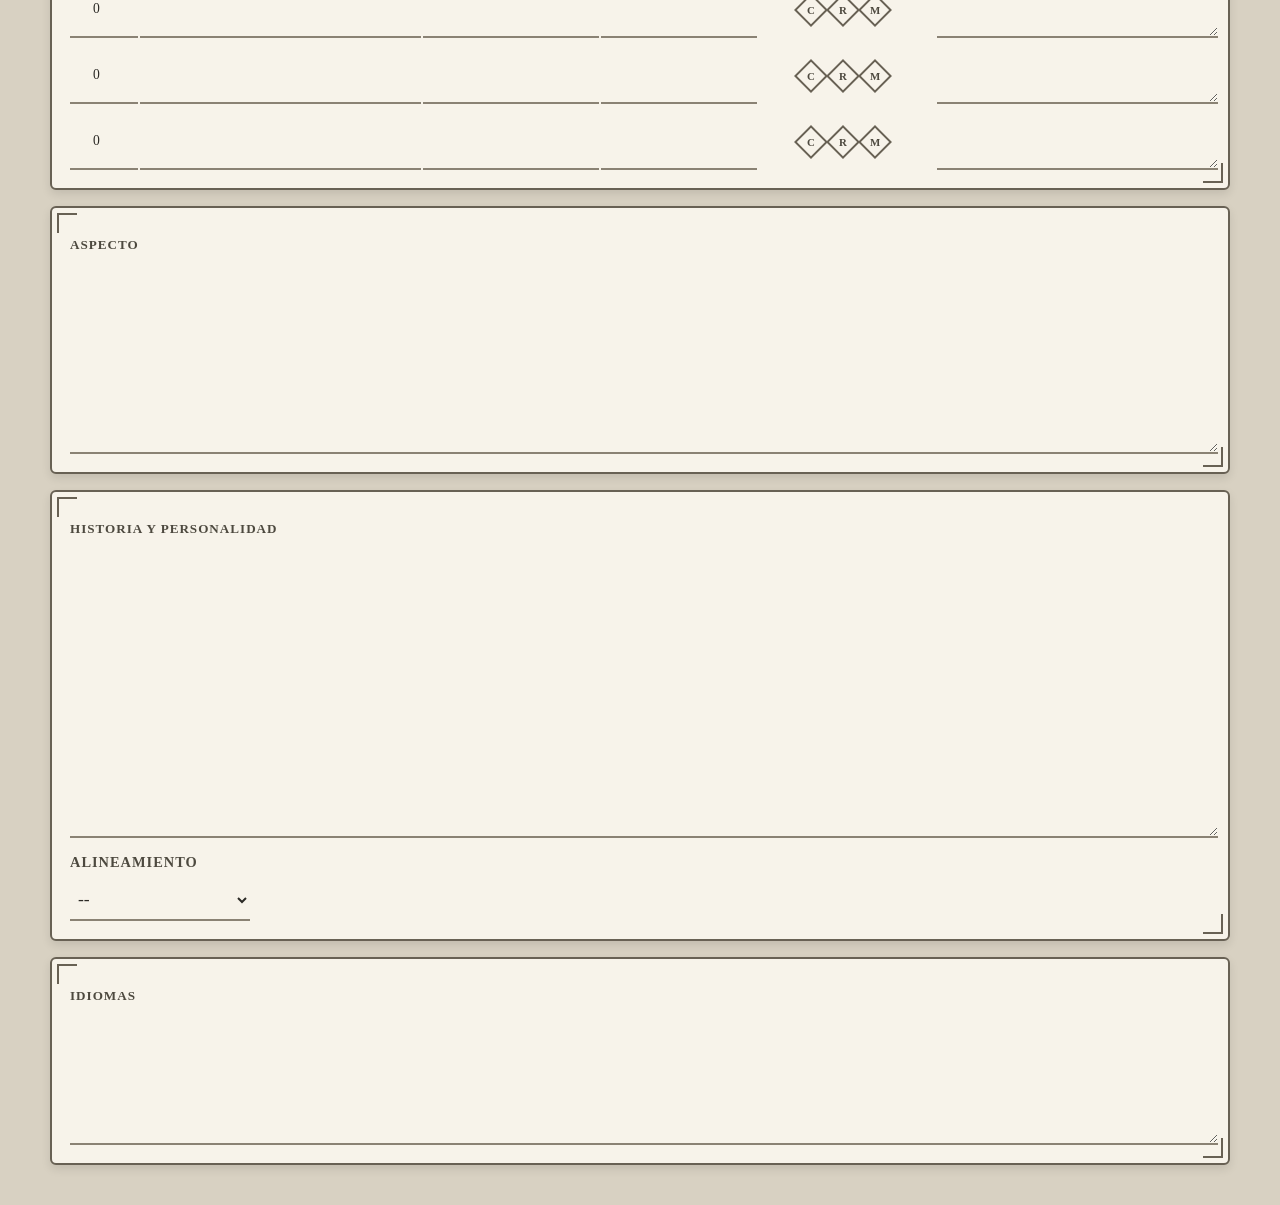
==== commit 71ff30bc: "Add files via upload" ====
--- a/index.html
+++ b/index.html
@@ -60,22 +60,34 @@
 
             <div class="campo">
                 <label for="trasfondo">Trasfondo</label>
-                <input type="text" id="trasfondo" autocomplete="off">
+
+                <select id="trasfondo">
+                    <option value="">-- Seleccionar --</option>
+                </select>
+            </div>
+
+            <div class="campo">
+                <label for="especie">Especie</label>
+
+                <select id="especie">
+                    <option value="">-- Seleccionar --</option>
+                </select>
             </div>
 
             <div class="campo">
                 <label for="clase">Clase</label>
-                <input type="text" id="clase" autocomplete="off">
-            </div>
-
-            <div class="campo">
-                <label for="especie">Especie</label>
-                <input type="text" id="especie" autocomplete="off">
+
+                <select id="clase">
+                    <option value="">-- Seleccionar --</option>
+                </select>
             </div>
 
             <div class="campo">
                 <label for="subclase">Subclase</label>
-                <input type="text" id="subclase" autocomplete="off">
+
+                <select id="subclase">
+                    <option value="">-- Seleccionar clase primero --</option>
+                </select>
             </div>
 
         </section>
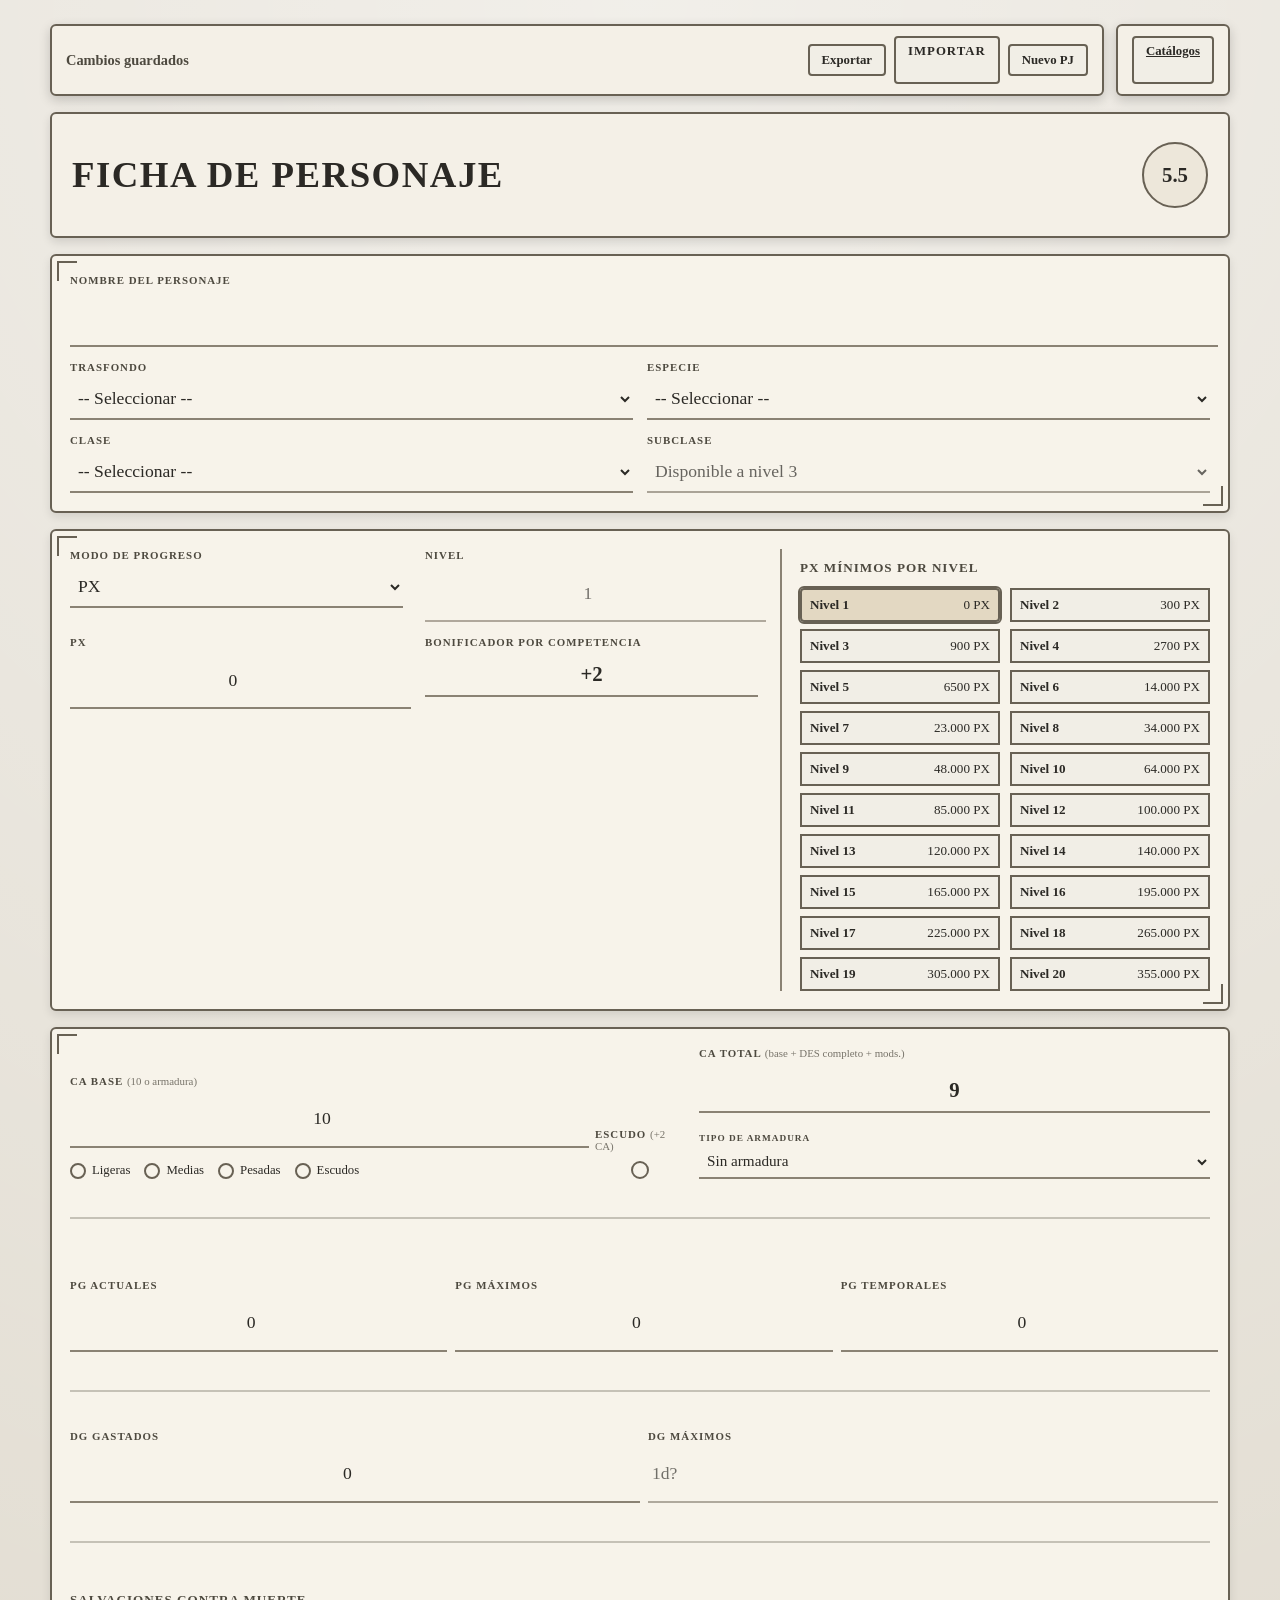
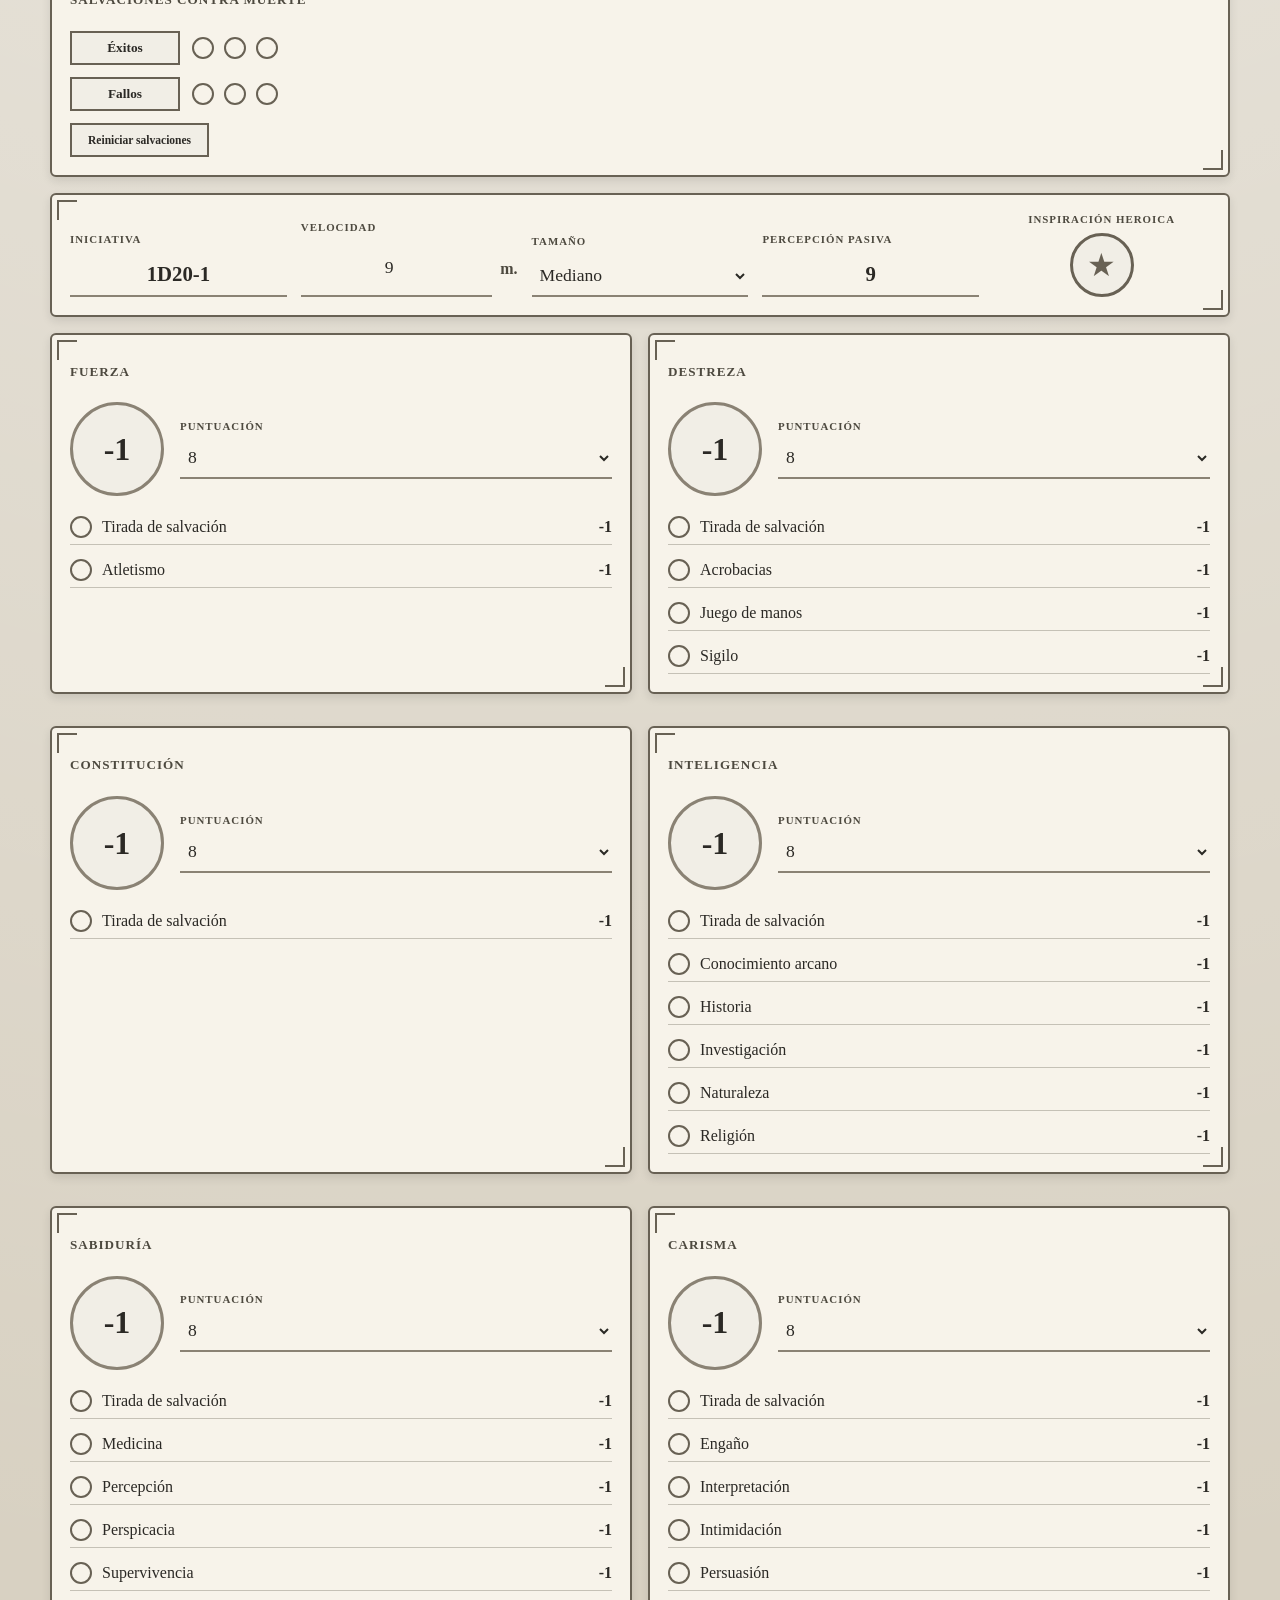
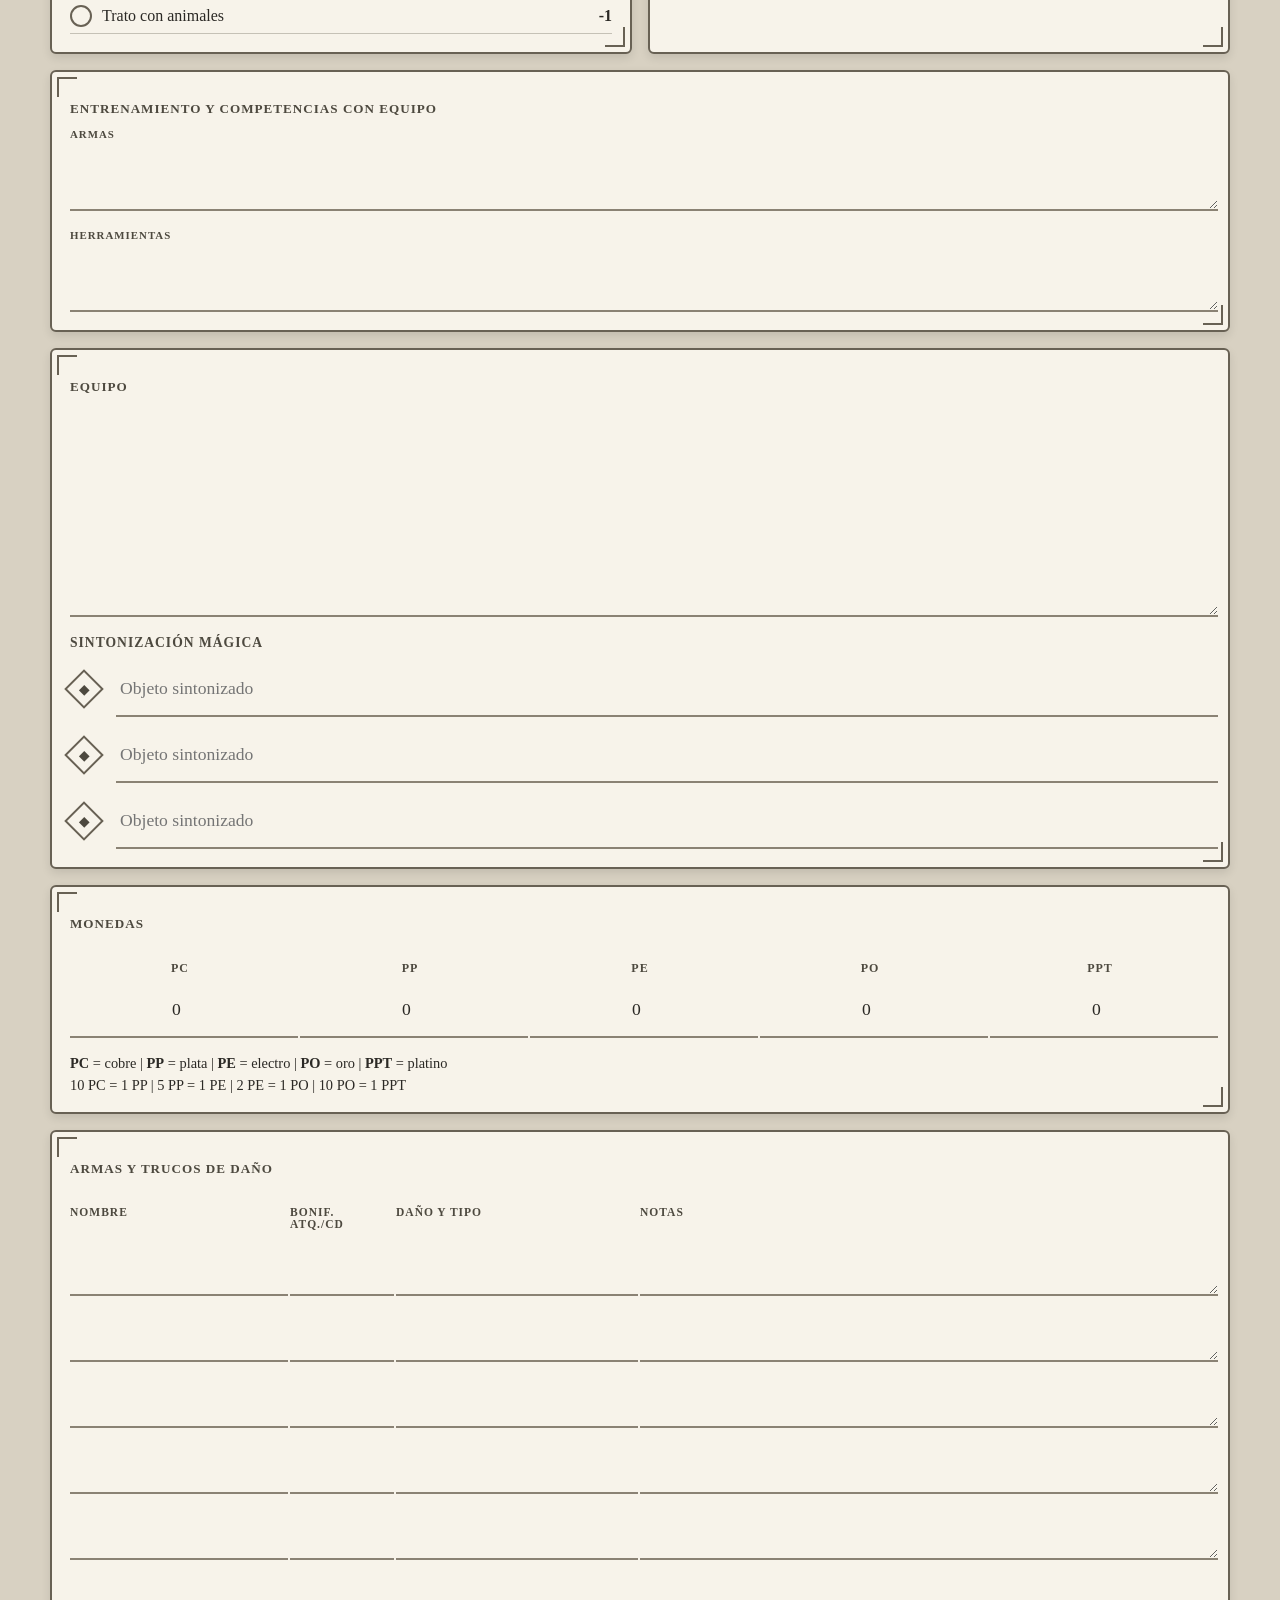
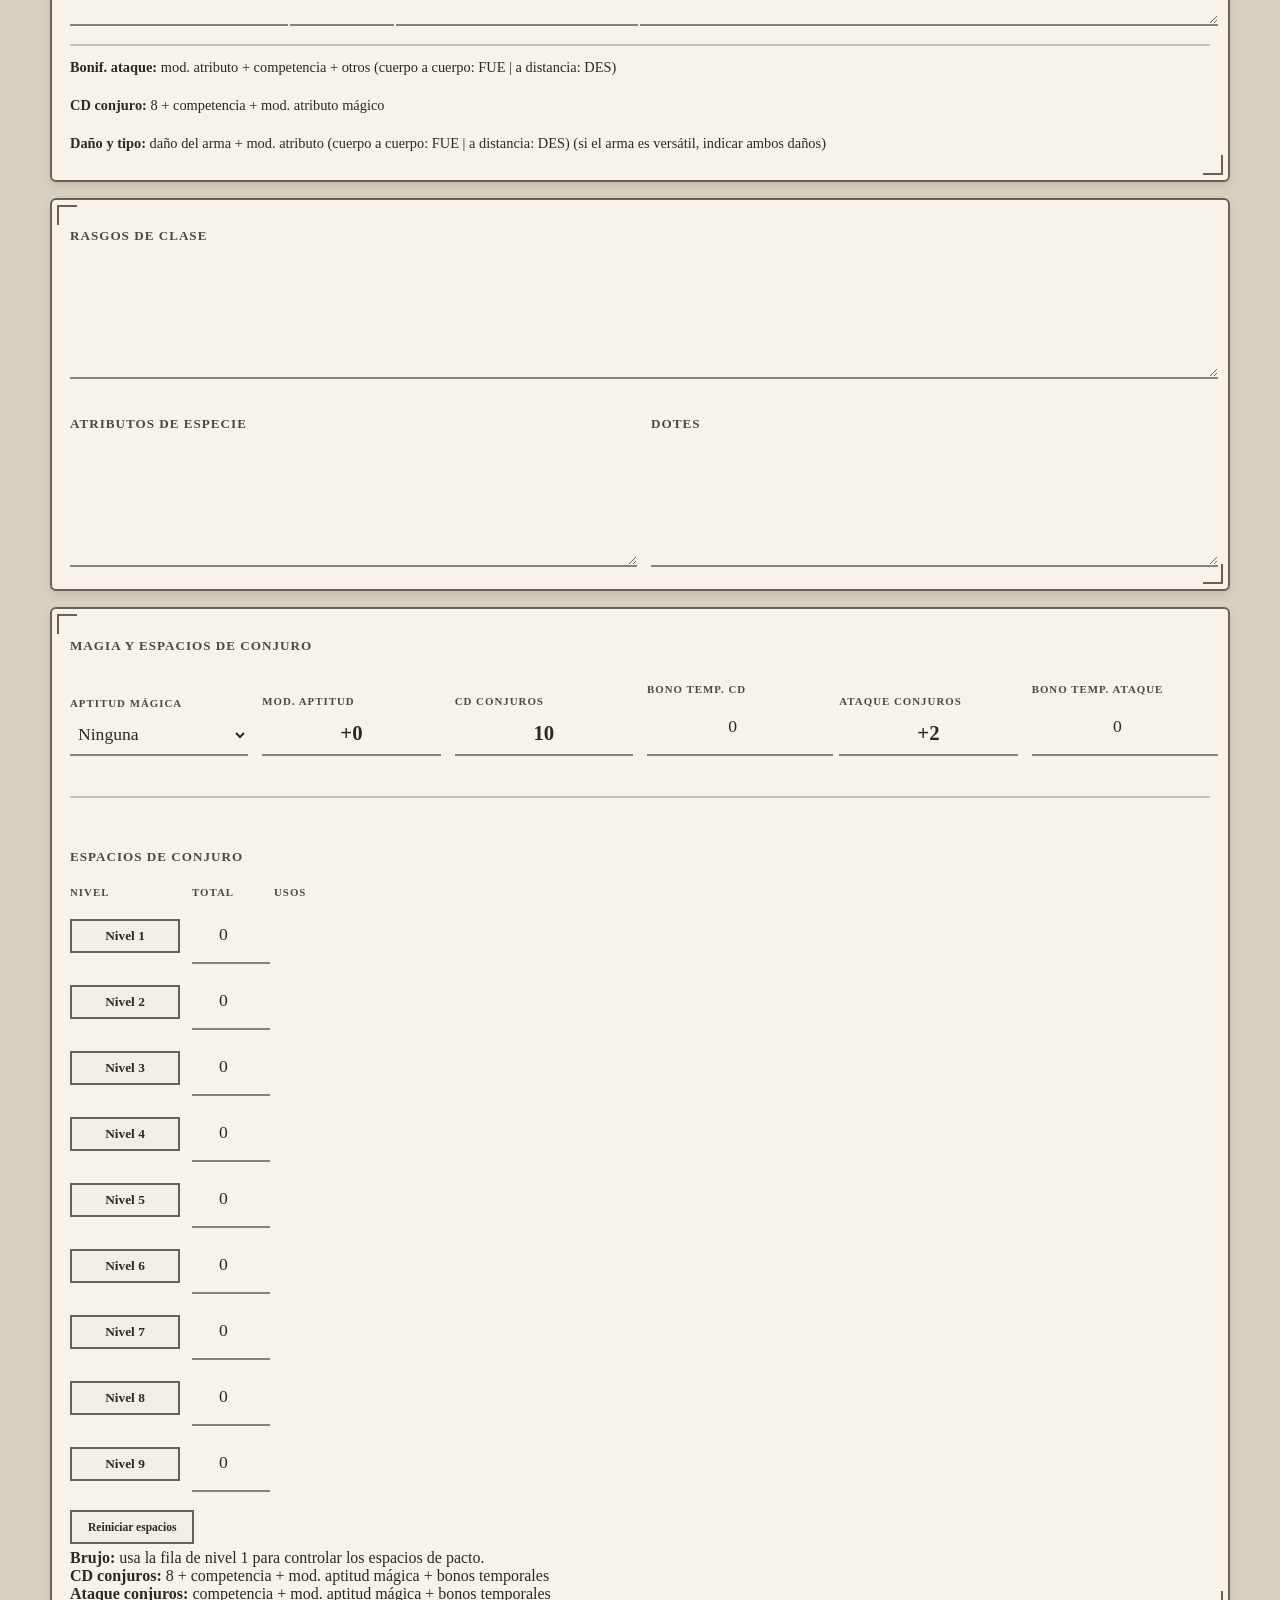
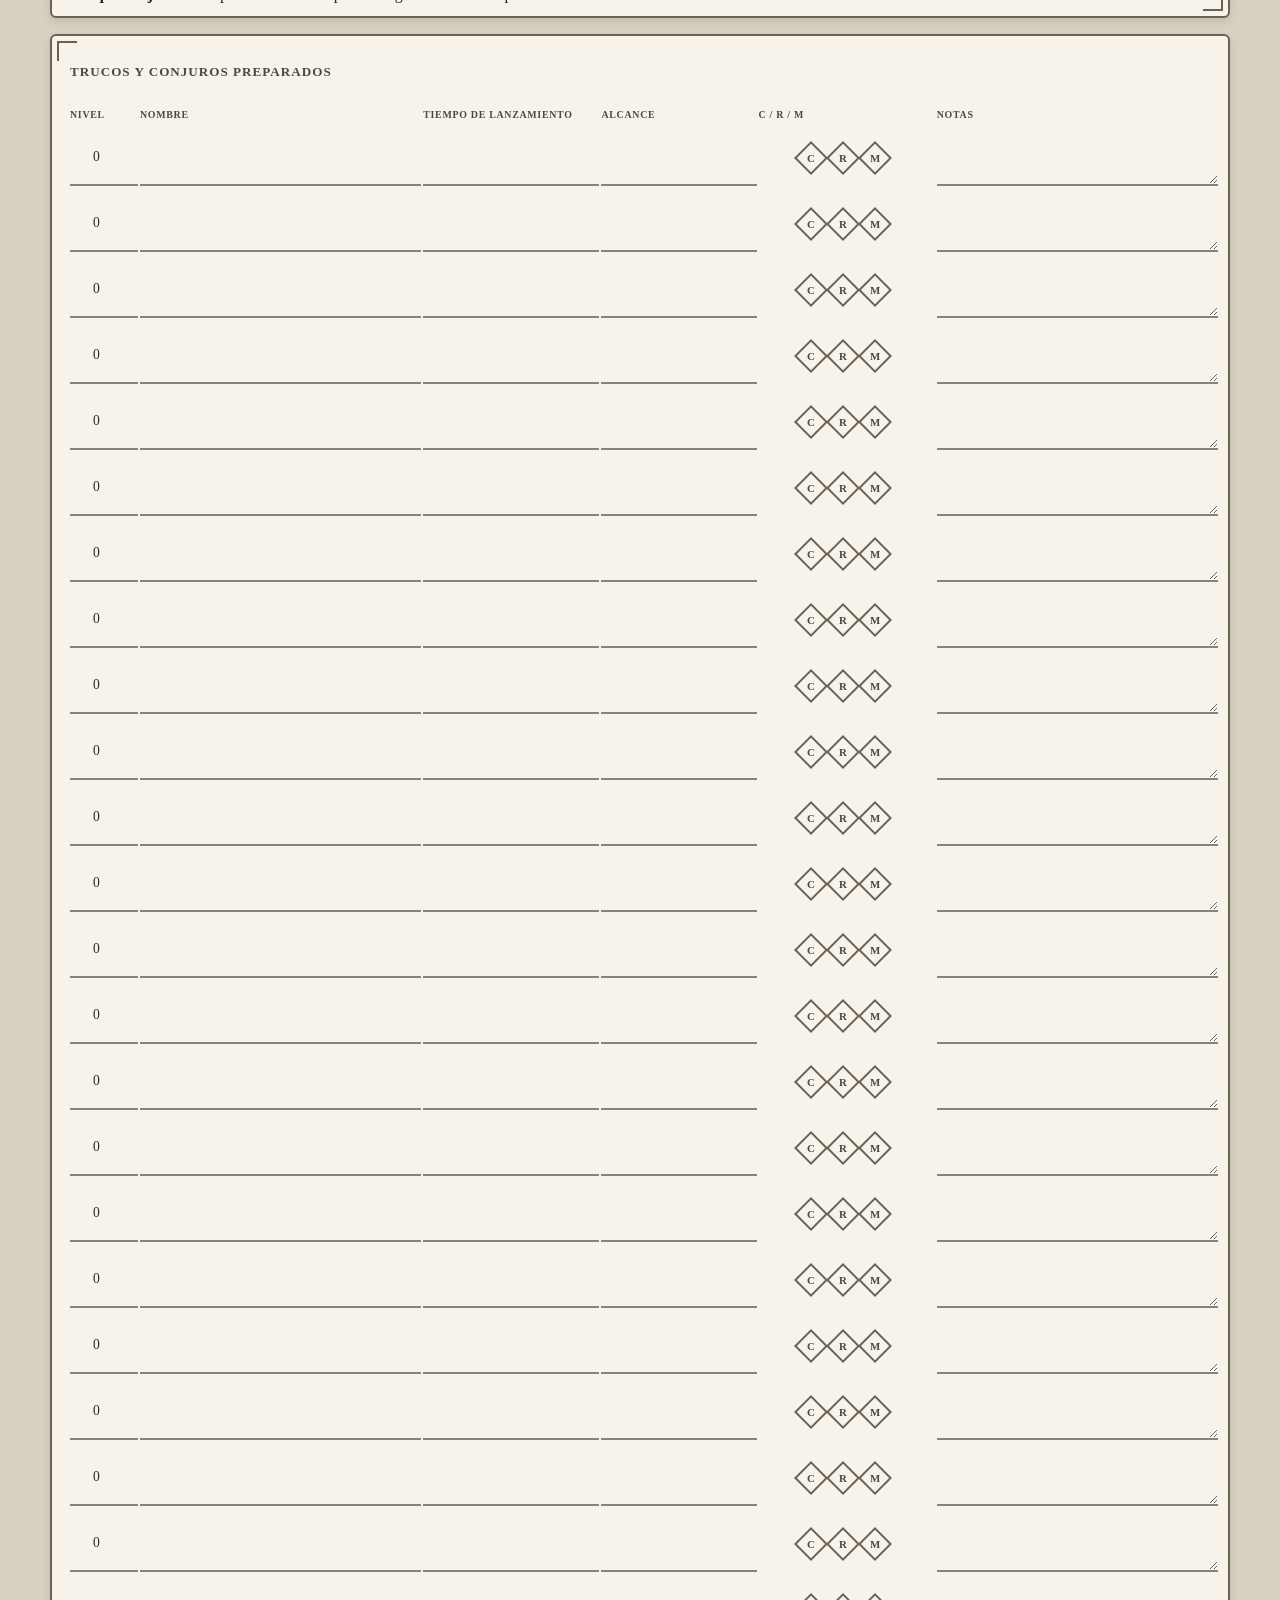
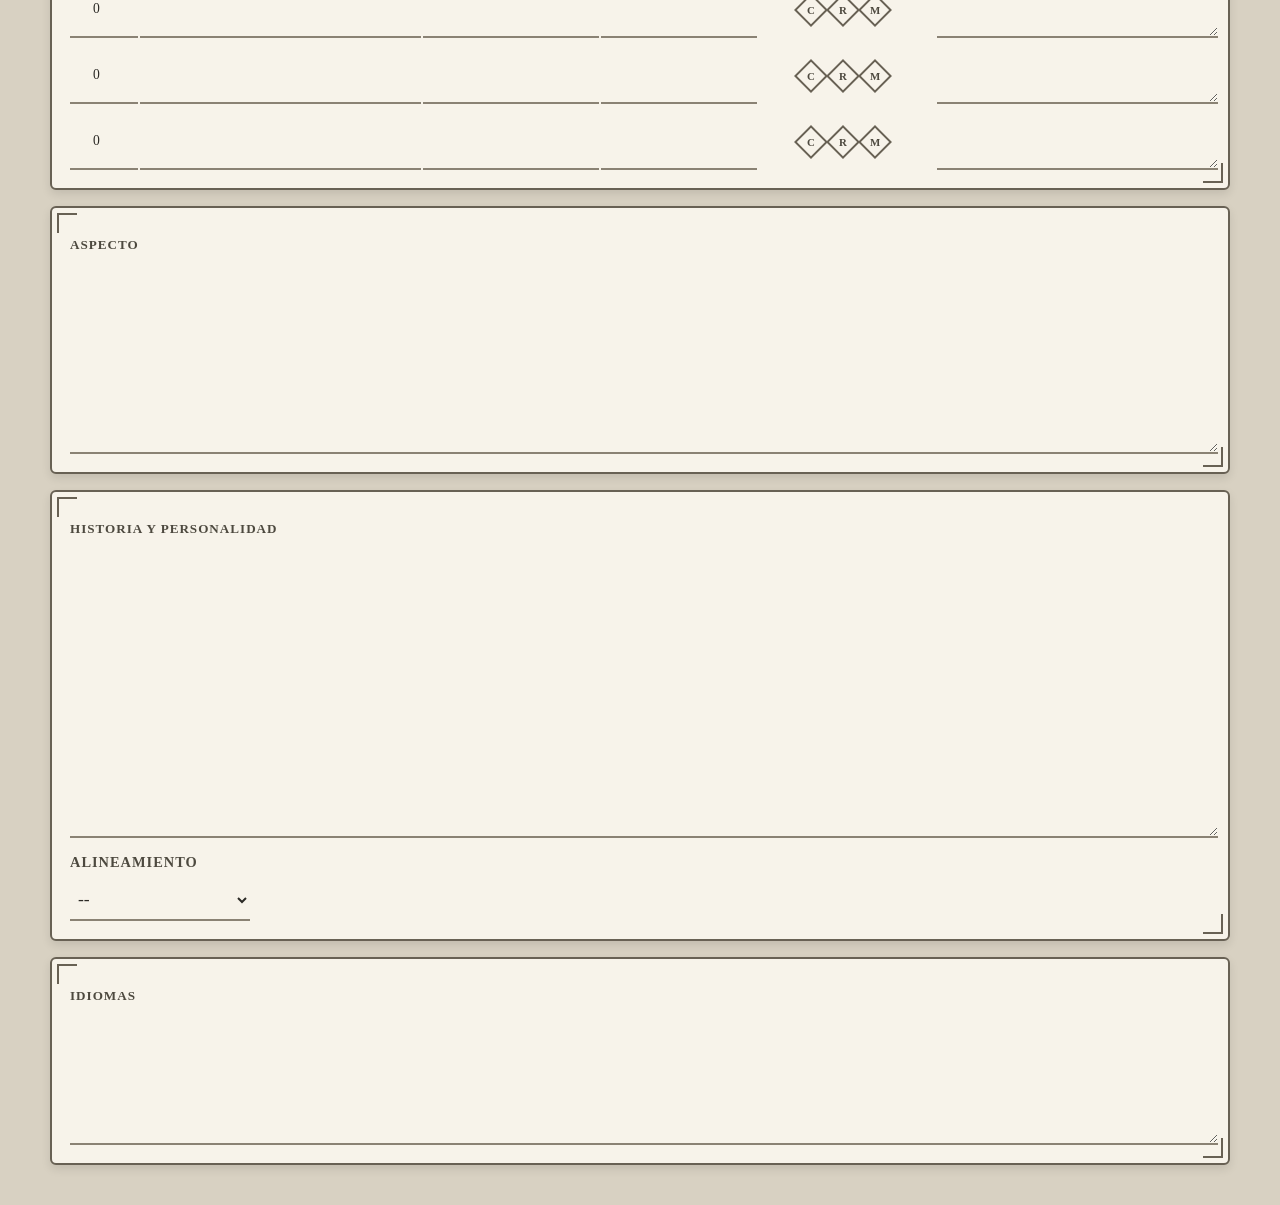
==== commit c8ebc2d6: "Add files via upload" ====
--- a/index.html
+++ b/index.html
@@ -14,31 +14,41 @@
 
         <section class="barra-guardado">
 
-            <div class="estado-guardado" id="estadoGuardado">
-                Cambios guardados
-            </div>
-
-            <div class="acciones-guardado">
-
-                <button type="button" id="botonExportarFicha">
-                    Exportar
-                </button>
-
-                <label class="boton-importar-ficha" for="inputImportarFicha">
-                    Importar
-                </label>
-
-                <input
-                    type="file"
-                    id="inputImportarFicha"
-                    accept=".json,application/json"
-                    class="oculto"
-                >
-
-                <button type="button" id="botonBorrarFicha">
-                    Borrar
-                </button>
-
+            <div class="barra-guardado-ficha">
+
+                <div class="estado-guardado" id="estadoGuardado">
+                    Cambios guardados
+                </div>
+
+                <div class="acciones-guardado">
+
+                    <button type="button" id="botonExportarFicha">
+                        Exportar
+                    </button>
+
+                    <label class="boton-importar-ficha" for="inputImportarFicha">
+                        Importar
+                    </label>
+
+                    <input
+                        type="file"
+                        id="inputImportarFicha"
+                        accept=".json,application/json"
+                        class="oculto"
+                    >
+
+                    <button type="button" id="botonBorrarFicha">
+                        Nuevo PJ
+                    </button>
+
+                </div>
+
+            </div>
+
+            <div class="barra-guardado-catalogos">
+                <a href="catalogos/catalogos.html" class="boton-importar-ficha">
+                    Catálogos
+                </a>
             </div>
 
         </section>
@@ -251,7 +261,7 @@
                         type="number"
                         id="dadosGolpeGastados"
                         min="0"
-                        max="99"
+                        max="20"
                         value="0"
                     >
                 </div>
@@ -260,11 +270,10 @@
                     <label for="dadosGolpeMaximos">DG máximos</label>
 
                     <input
-                        type="number"
+                        type="text"
                         id="dadosGolpeMaximos"
-                        min="0"
-                        max="99"
-                        value="0"
+                        value="1d?"
+                        readonly
                     >
                 </div>
 
--- a/style.css
+++ b/style.css
@@ -32,6 +32,16 @@
 
     display: flex;
     justify-content: space-between;
+    align-items: stretch;
+
+    gap: 12px;
+
+    margin-bottom: 16px;
+}
+
+.barra-guardado-ficha,
+.barra-guardado-catalogos {
+    display: flex;
     align-items: center;
 
     gap: 12px;
@@ -42,9 +52,17 @@
     border-radius: 6px;
 
     padding: 10px 14px;
-    margin-bottom: 16px;
 
     box-shadow: 0 4px 12px rgba(0,0,0,0.18);
+}
+
+.barra-guardado-ficha {
+    flex: 1;
+    justify-content: space-between;
+}
+
+.barra-guardado-catalogos {
+    flex-shrink: 0;
 }
 
 .estado-guardado {
@@ -1266,6 +1284,14 @@
         align-items: stretch;
 
         gap: 8px;
+    }
+
+    .barra-guardado-ficha,
+    .barra-guardado-catalogos {
+        flex-direction: column;
+        align-items: stretch;
+
+        gap: 8px;
 
         padding: 8px 10px;
     }
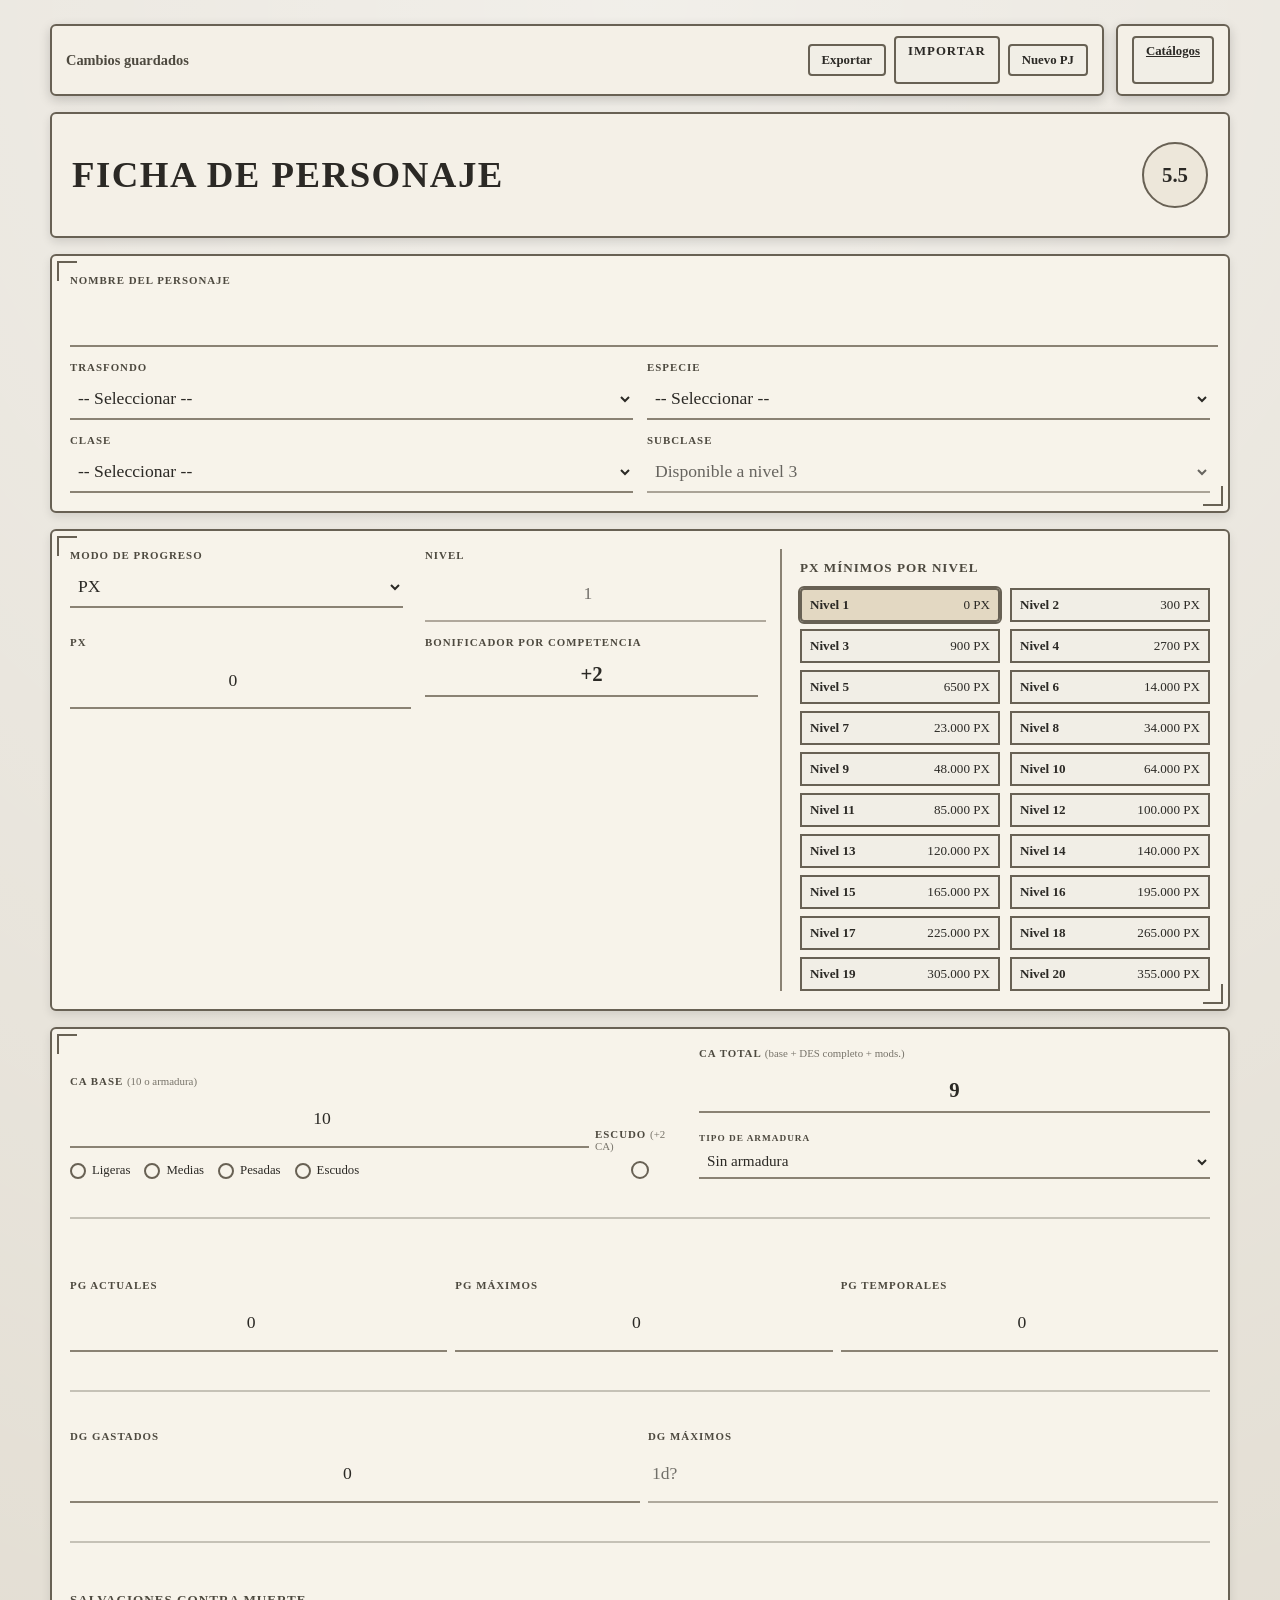
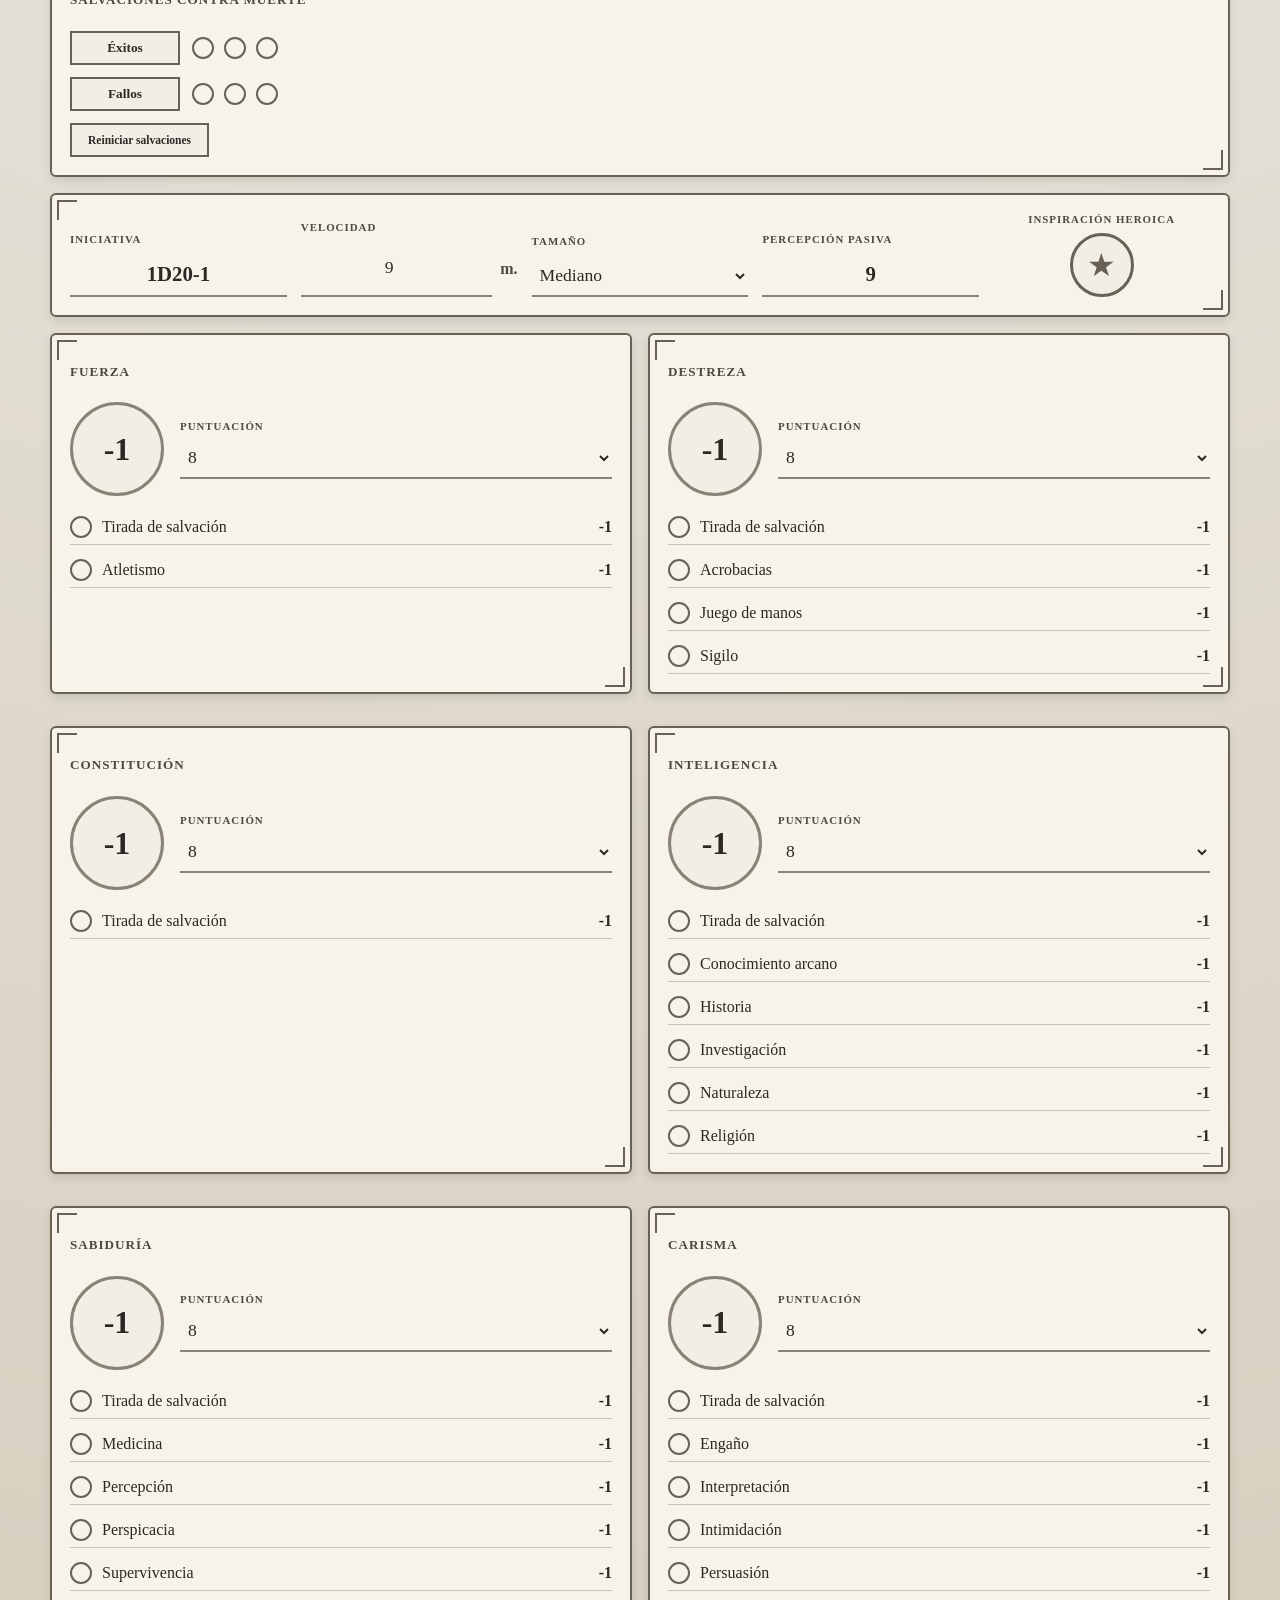
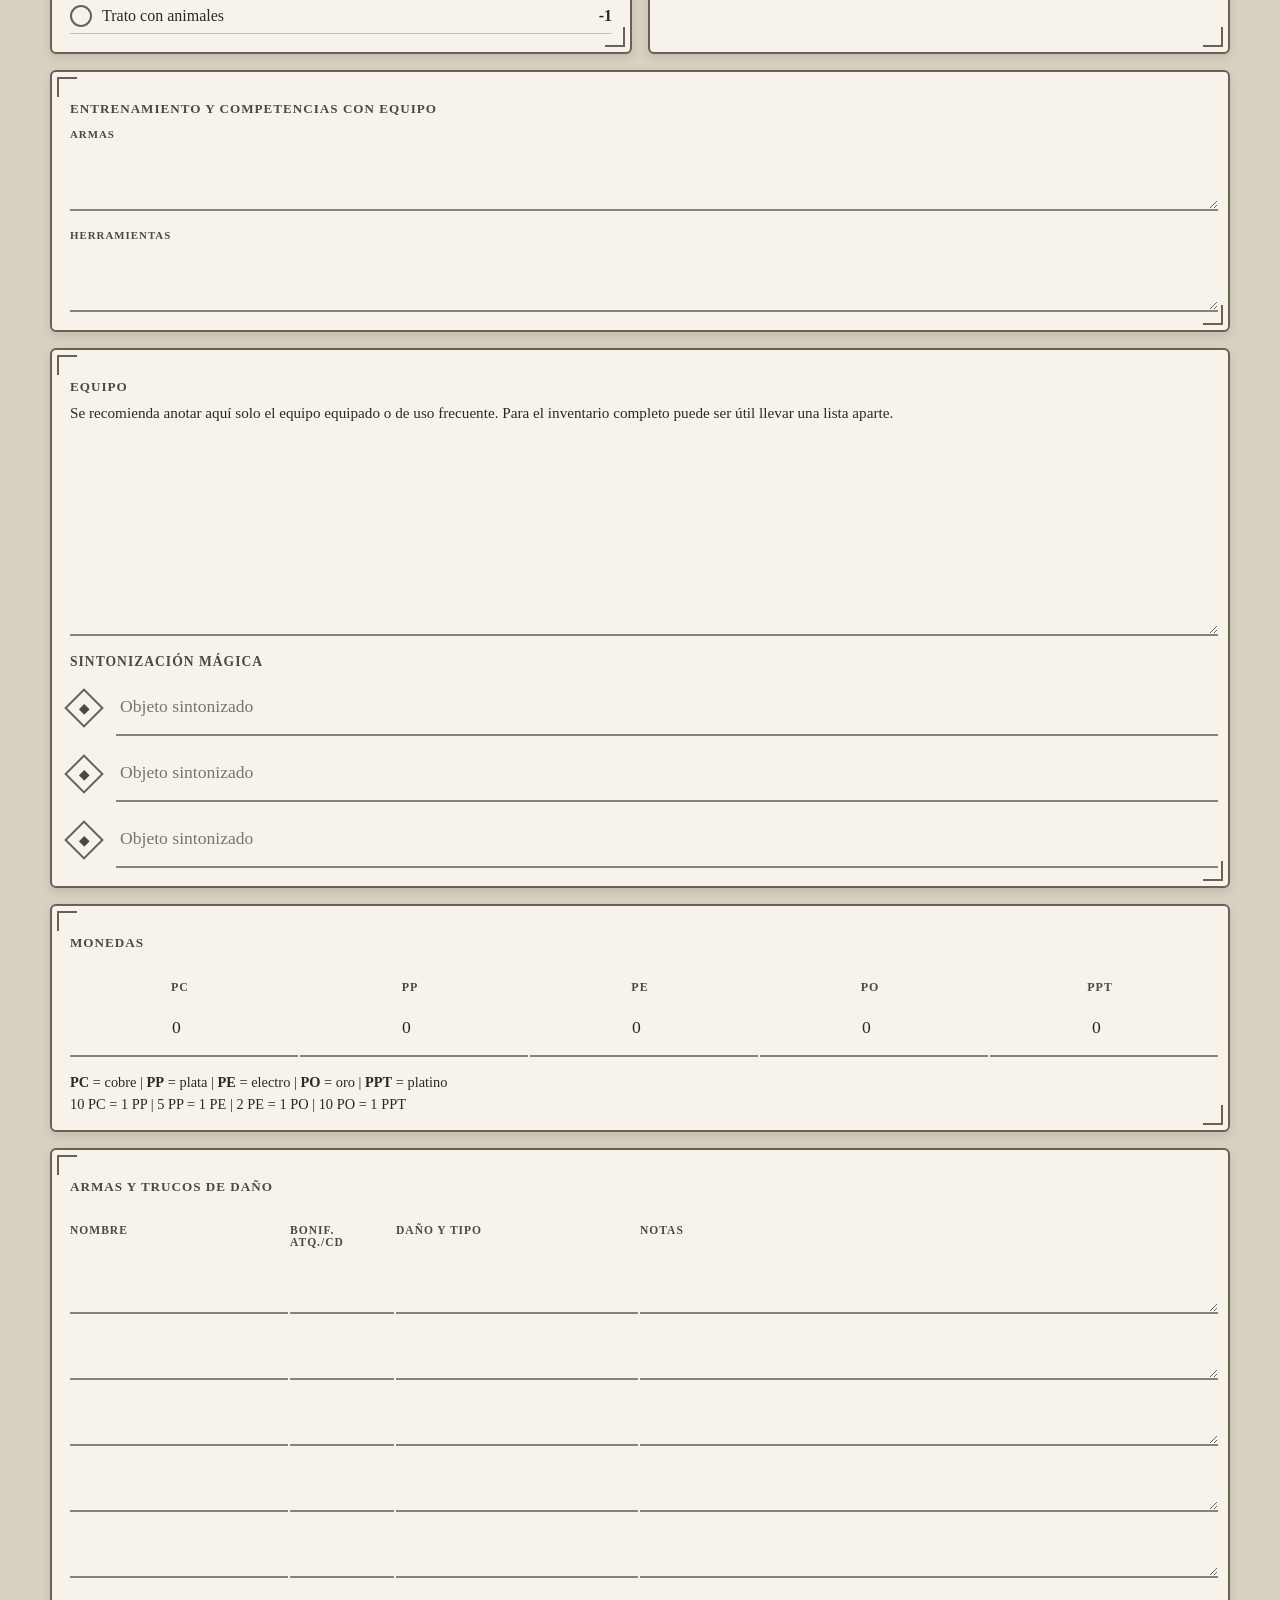
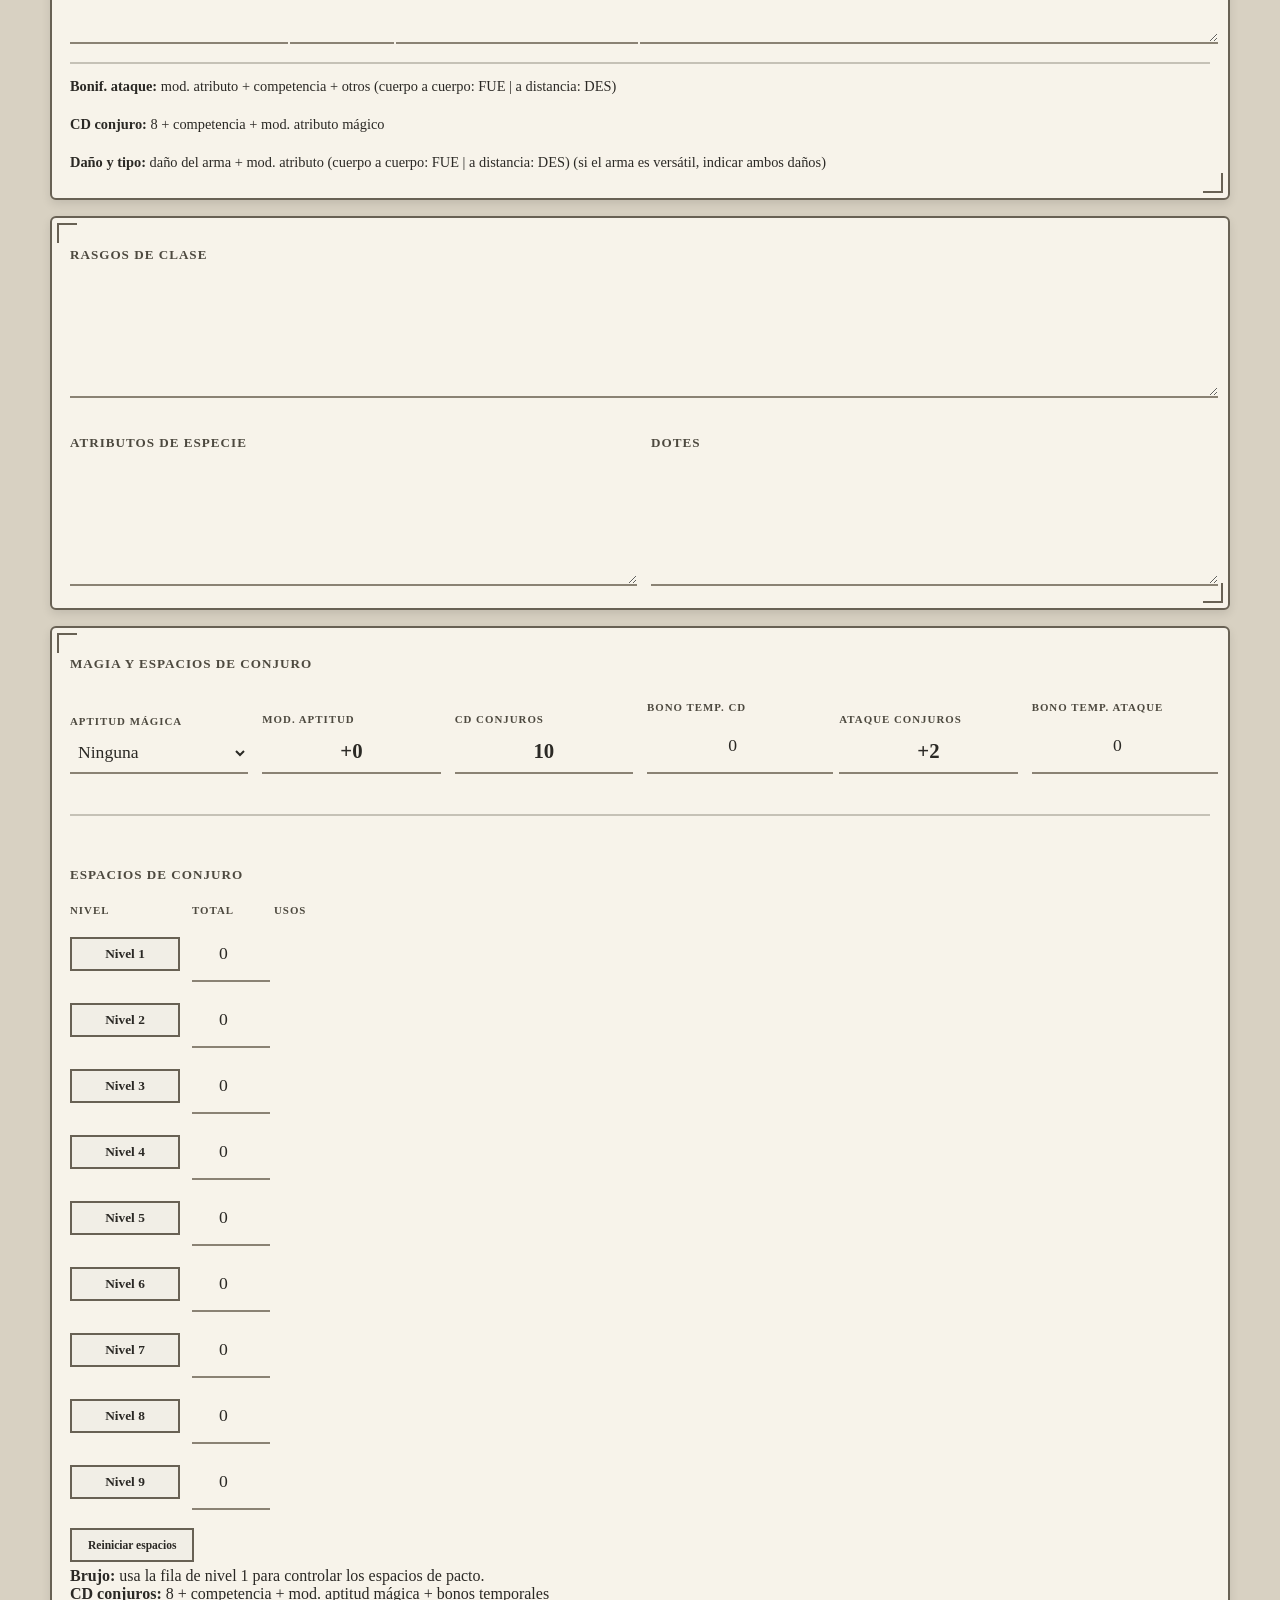
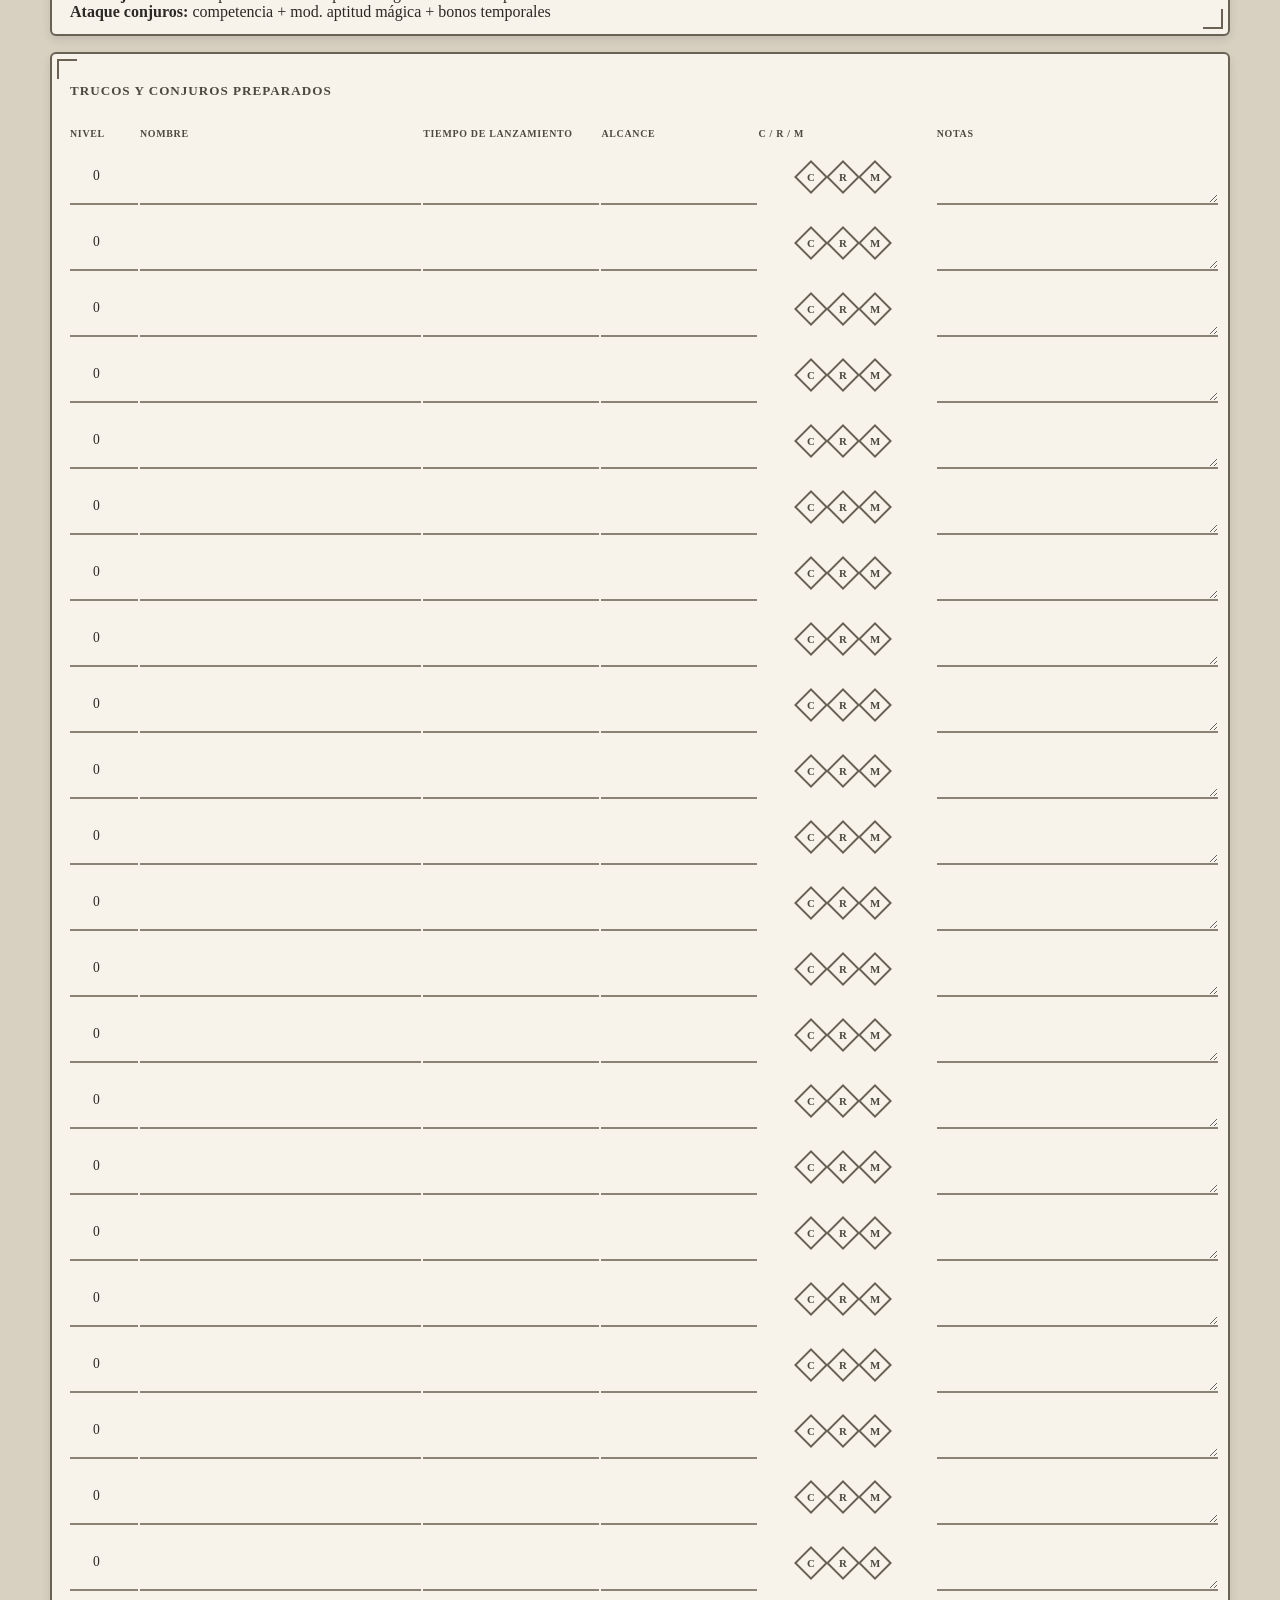
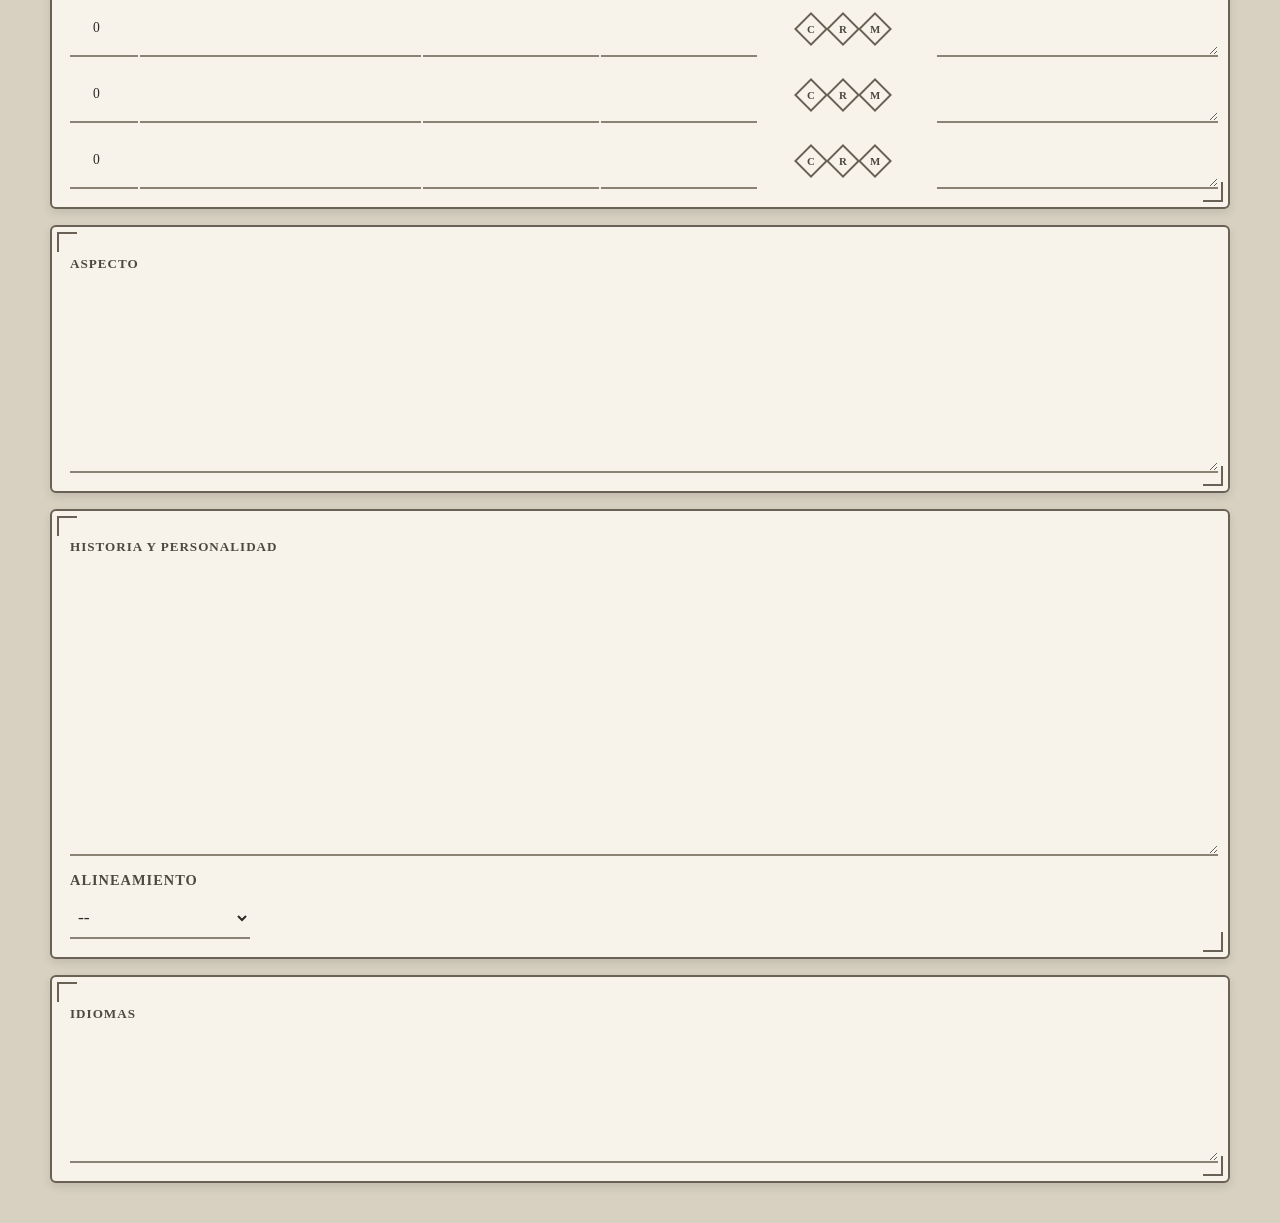
==== commit ec871fbd: "Add files via upload" ====
--- a/index.html
+++ b/index.html
@@ -1056,6 +1056,10 @@
 
             <h2>Equipo</h2>
 
+            <p class="nota-equipo">
+                Se recomienda anotar aquí solo el equipo equipado o de uso frecuente. Para el inventario completo puede ser útil llevar una lista aparte.
+            </p>
+
             <textarea
                 class="textarea-equipo"
                 rows="8"
--- a/style.css
+++ b/style.css
@@ -785,6 +785,13 @@
     gap: 18px;
 }
 
+.nota-equipo {
+    margin: -20px 0 0;
+
+    font-size: 0.95rem;
+    line-height: 1.35;
+}
+
 .textarea-equipo {
     min-height: 180px;
 
@@ -1235,6 +1242,144 @@
     display: none;
 }
 
+.bloque-datos-clase {
+    margin: 16px 0 20px;
+
+    padding: 14px 16px;
+
+    border: 2px solid #686154;
+    border-radius: 4px;
+
+    background: rgba(104, 97, 84, 0.04);
+}
+
+.bloque-datos-clase p {
+    margin: 0 0 10px 0;
+}
+
+.bloque-datos-clase p:last-child {
+    margin-bottom: 0;
+}
+
+.tabla-catalogo {
+    width: 100%;
+    max-width: 250px;
+
+    border-collapse: collapse;
+
+    margin-top: 10px;
+    margin-bottom: 14px;
+
+    border: 2px solid #686154;
+}
+
+.tabla-catalogo th,
+.tabla-catalogo td {
+    padding: 8px 10px;
+
+    border-bottom: 1px solid rgba(104, 97, 84, 0.55);
+
+    text-align: left;
+    vertical-align: top;
+}
+
+.tabla-catalogo th {
+    background: rgba(104, 97, 84, 0.12);
+
+    font-weight: bold;
+}
+
+.tabla-catalogo tr:last-child td {
+    border-bottom: none;
+}
+
+.tabla-catalogo-compacta {
+    width: auto;
+    max-width: 100%;
+}
+
+.tabla-catalogo-compacta th,
+.tabla-catalogo-compacta td {
+    white-space: nowrap;
+}
+
+.tabla-scroll-catalogo {
+    width: 100%;
+
+    overflow-x: visible;
+
+    margin-top: 10px;
+    margin-bottom: 14px;
+}
+
+.tabla-equipo {
+    width: 100%;
+    max-width: none;
+
+    min-width: 820px;
+}
+
+.tabla-equipo th,
+.tabla-equipo td {
+    font-size: 1rem;
+    line-height: 1.2;
+}
+
+.tabla-equipo thead th {
+    background: #e6dfd2;
+}
+
+.lista-definiciones-equipo {
+    display: flex;
+    flex-direction: column;
+
+    gap: 8px;
+
+    margin: 10px 0 16px;
+}
+
+.lista-definiciones-equipo p {
+    margin: 0;
+}
+
+.categoria-armas td {
+    font-weight: bold;
+
+    font-style: italic;
+
+    background-color: rgba(0, 0, 0, 0.05);
+}
+
+.tabla-progresion-clase {
+    width: 100%;
+
+    border-collapse: collapse;
+
+    margin-top: 10px;
+    margin-bottom: 20px;
+
+    border: 2px solid #686154;
+}
+
+.tabla-progresion-clase th,
+.tabla-progresion-clase td {
+    padding: 8px 10px;
+
+    border-bottom: 1px solid rgba(104, 97, 84, 0.55);
+
+    text-align: center;
+}
+
+.tabla-progresion-clase th {
+    background: rgba(104, 97, 84, 0.12);
+
+    font-weight: bold;
+}
+
+.tabla-progresion-clase tr:last-child td {
+    border-bottom: none;
+}
+
 .separador-arma {
     display: none;
 }
@@ -1308,6 +1453,14 @@
         gap: 6px;
     }
 
+    .panel .acciones-guardado {
+        display: grid;
+
+        grid-template-columns: repeat(4, 1fr);
+
+        gap: 8px;
+    }
+
     .acciones-guardado button,
     .boton-importar-ficha {
         min-height: 30px;
@@ -1565,5 +1718,61 @@
     .atributo-puntuacion {
         width: 100%;
     }
+
+    .tabla-progresion-clase th,
+    .tabla-progresion-clase td {
+        padding: 4px 6px;
+
+        font-size: 0.65rem;
+    }
+
+    .tabla-scroll-catalogo {
+        overflow-x: auto;
+    }
+
+    .tabla-equipo {
+        min-width: 1050px;
+    }
+
+    .tabla-equipo th,
+    .tabla-equipo td {
+        font-size: 0.95rem;
+        line-height: 1.15;
+    }
+
+    .tabla-armas th:nth-child(1),
+    .tabla-armas td:nth-child(1) {
+        min-width: 70px;
+    }
+
+    .tabla-armas th:nth-child(2),
+    .tabla-armas td:nth-child(2) {
+        min-width: 210px;
+        white-space: nowrap;
+    }
+
+    .tabla-armas th:nth-child(3),
+    .tabla-armas td:nth-child(3) {
+        min-width: 170px;
+        white-space: nowrap;
+    }
+
+    .tabla-armas th:nth-child(4),
+    .tabla-armas td:nth-child(4) {
+        min-width: 380px;
+    }
+
+    .tabla-armas th:nth-child(5),
+    .tabla-armas td:nth-child(5) {
+        min-width: 140px;
+        white-space: nowrap;
+    }
+
+    .tabla-armas th:nth-child(6),
+    .tabla-armas td:nth-child(6) {
+        min-width: 90px;
+        white-space: nowrap;
+    }
+
 }
 ```
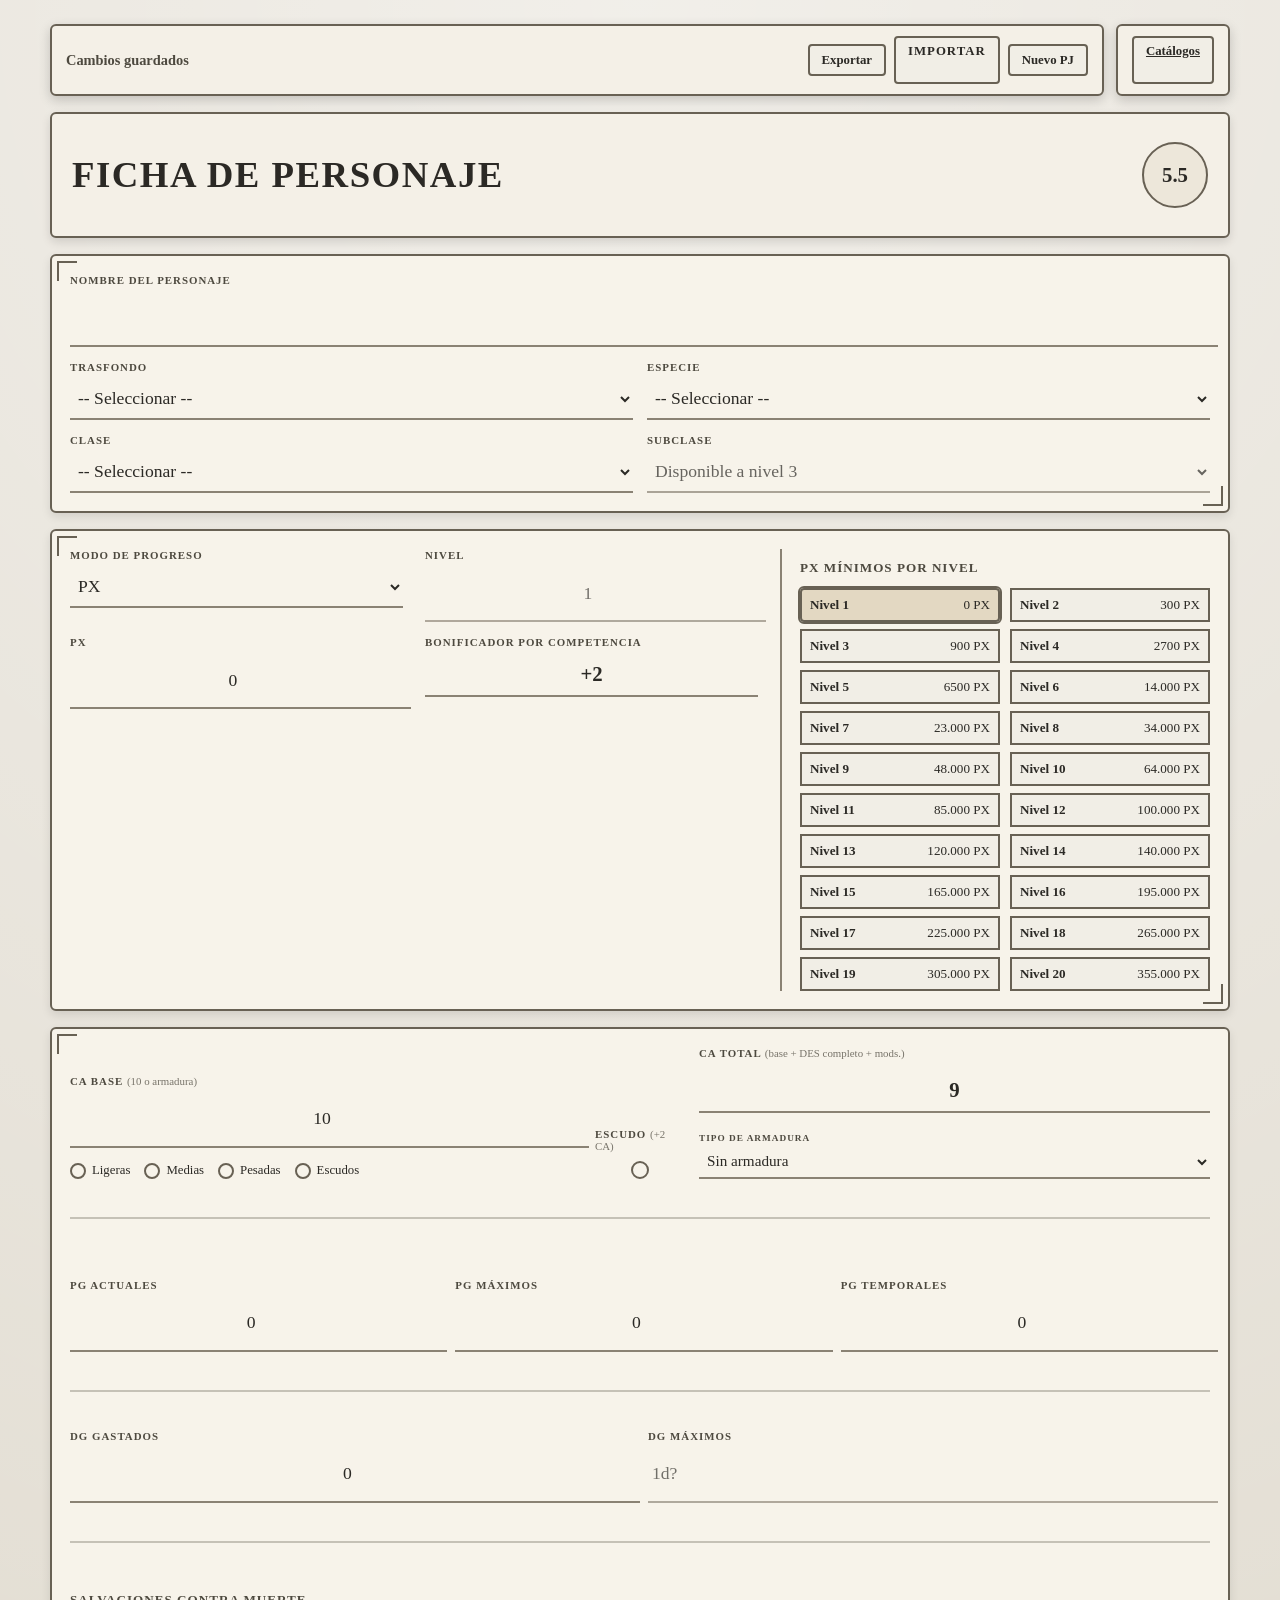
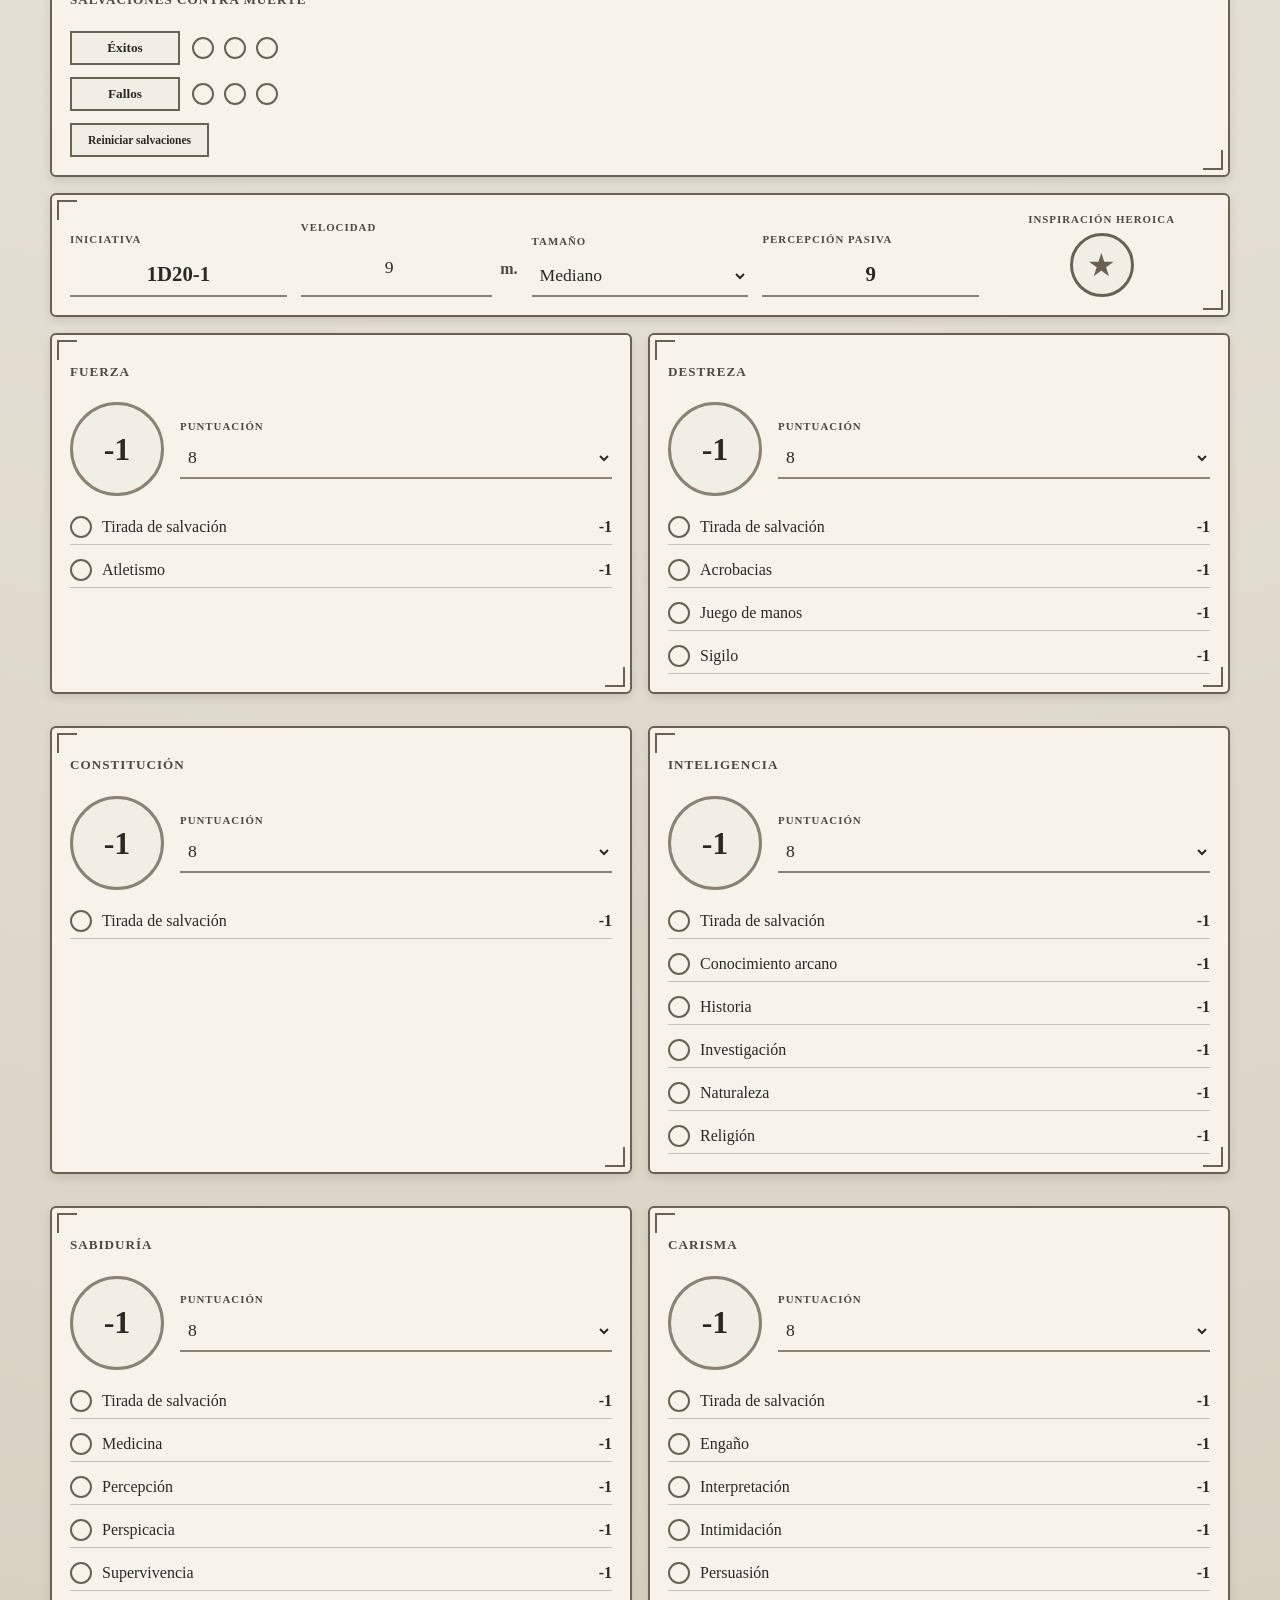
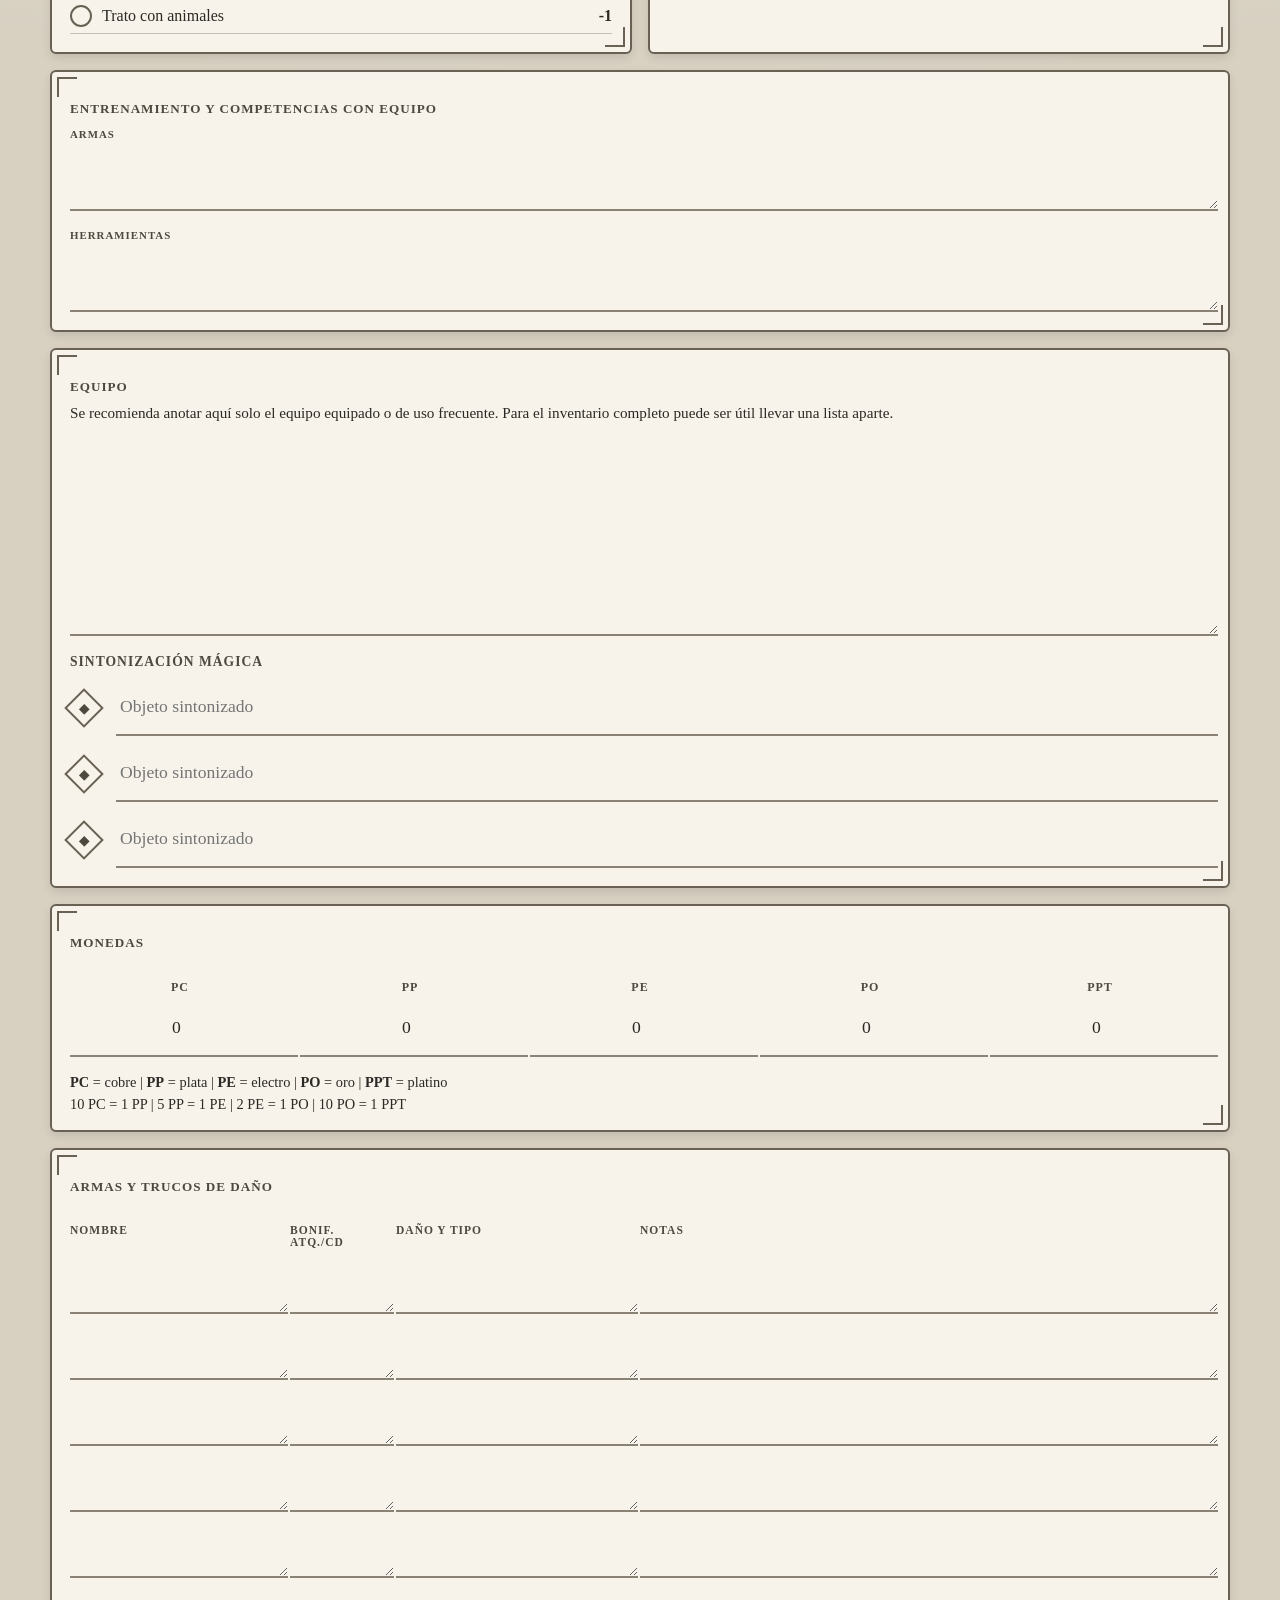
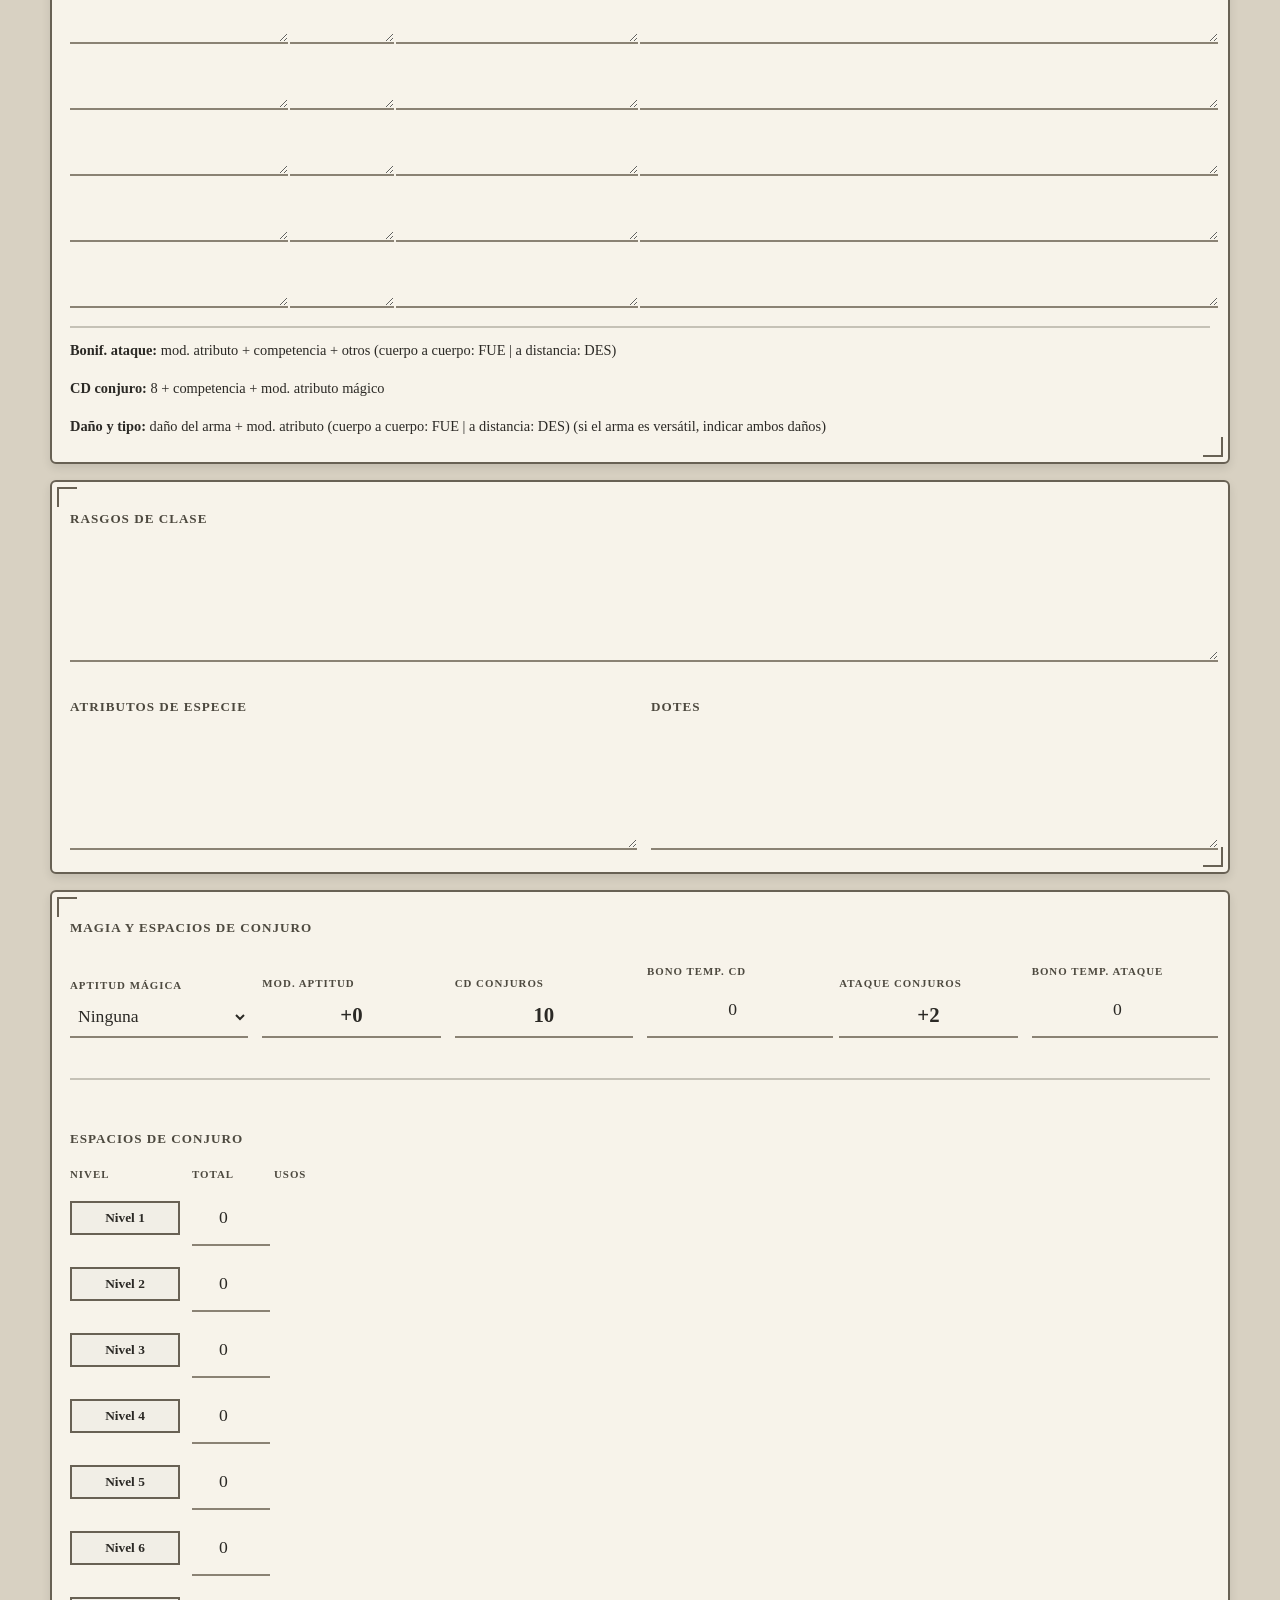
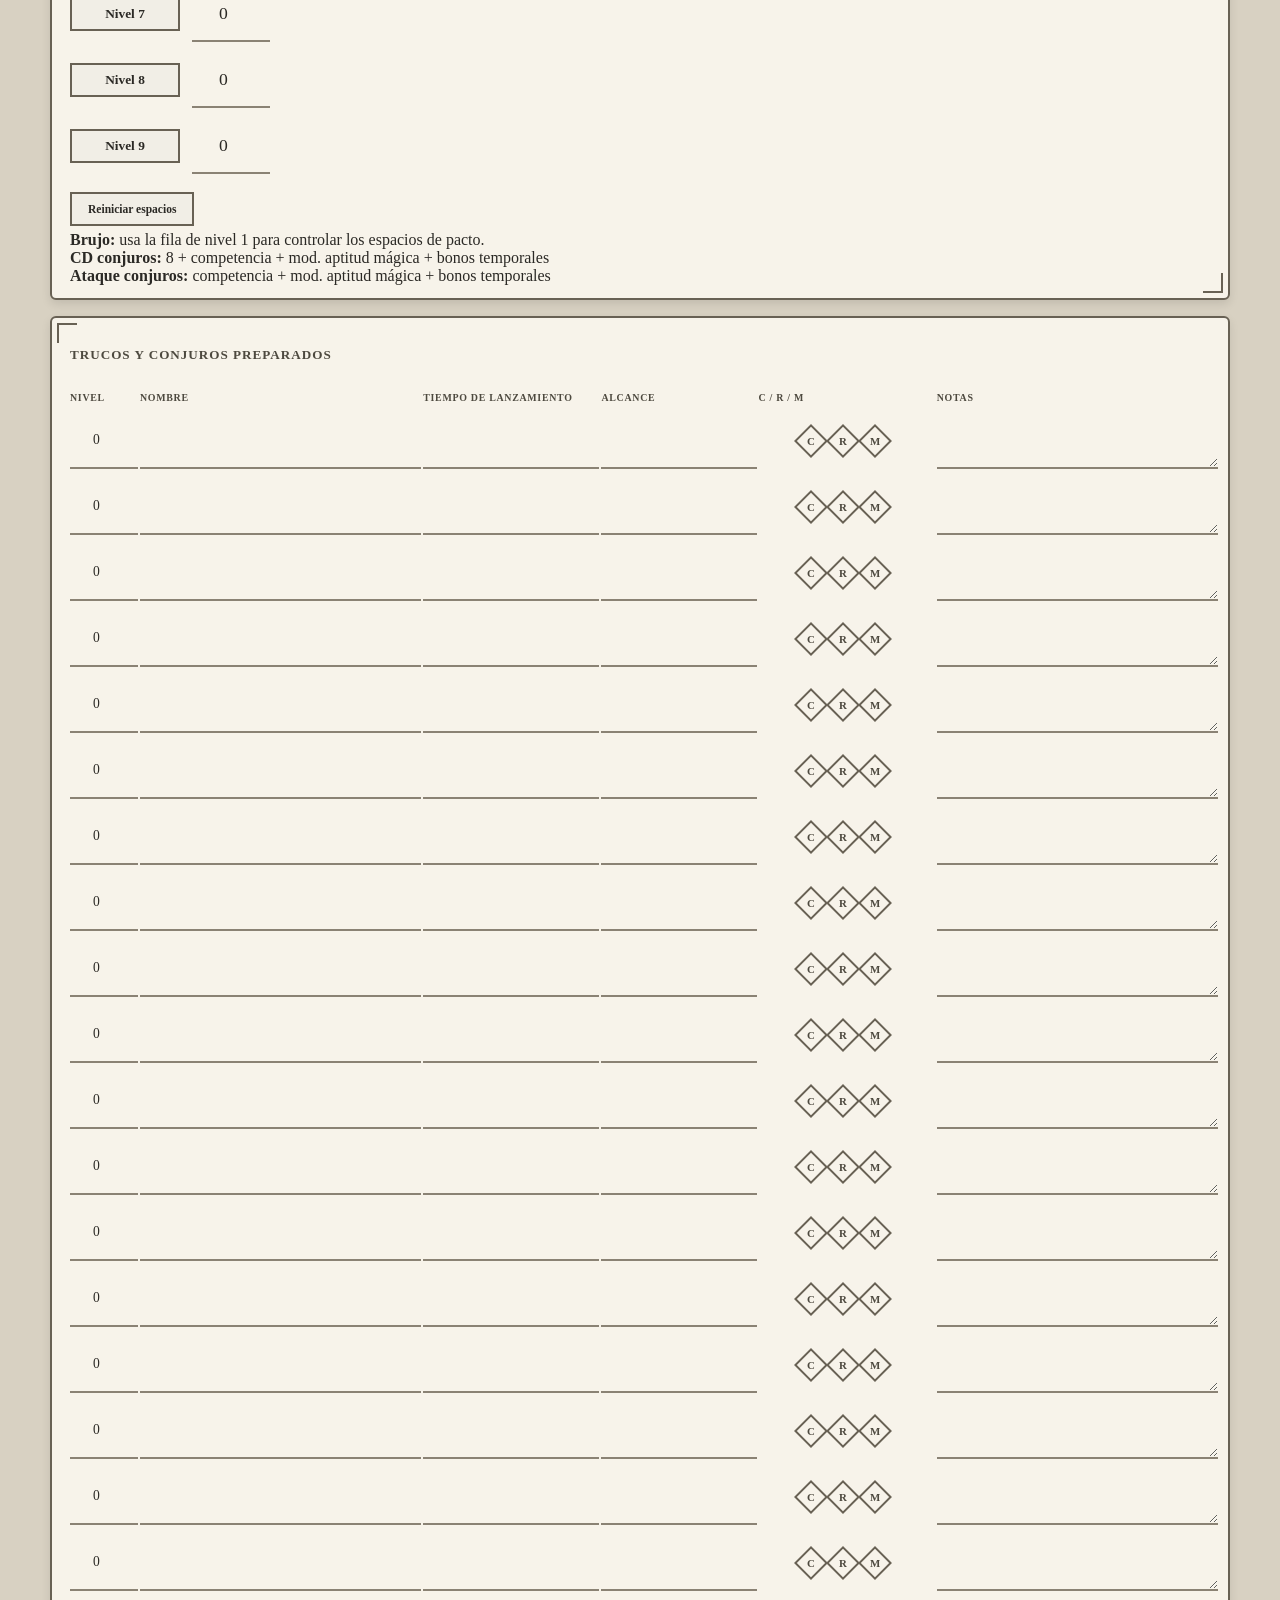
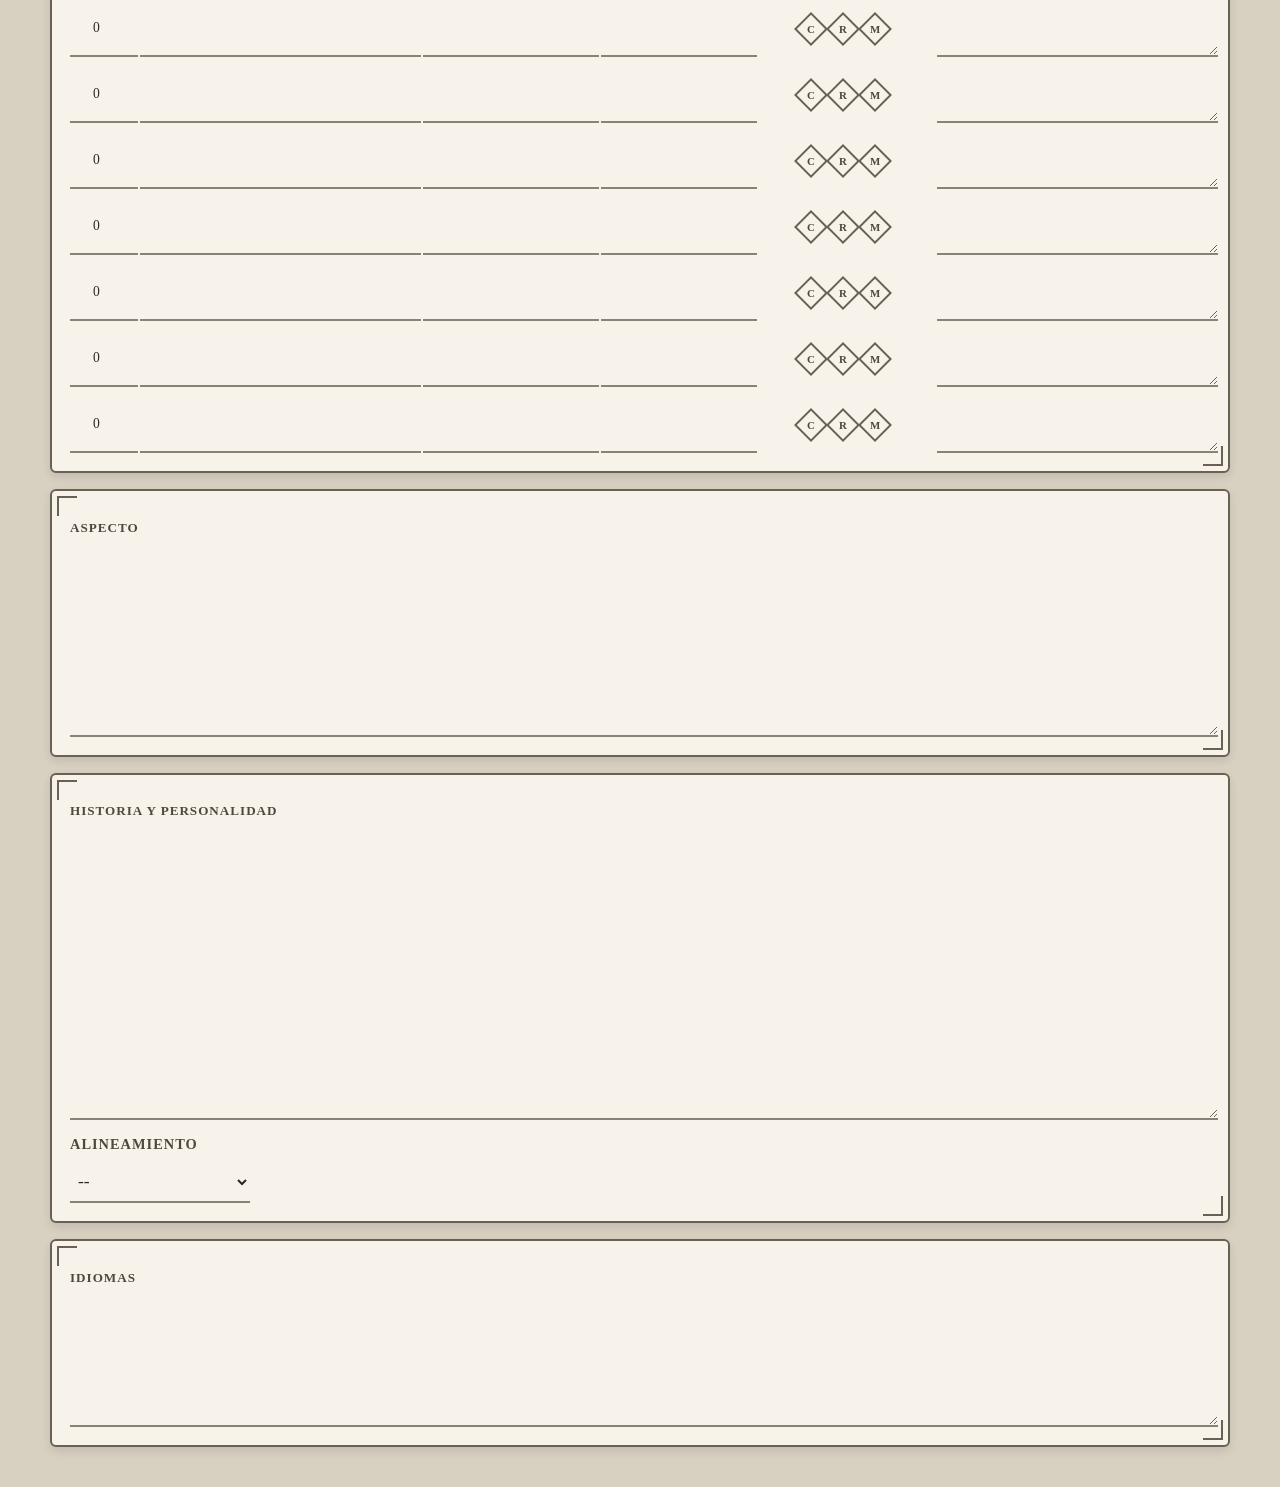
==== commit 28dc67a4: "Add files via upload" ====
--- a/index.html
+++ b/index.html
@@ -1162,44 +1162,72 @@
                 <div class="cabecera-combate">Daño y tipo</div>
                 <div class="cabecera-combate">Notas</div>
 
-                <input type="text">
-                <input type="text">
-                <input type="text">
+                <textarea rows="2"></textarea>
+                <textarea rows="2"></textarea>
+                <textarea rows="2"></textarea>
                 <textarea rows="2"></textarea>
 
                 <div class="separador-arma"></div>
 
-                <input type="text">
-                <input type="text">
-                <input type="text">
+                <textarea rows="2"></textarea>
+                <textarea rows="2"></textarea>
+                <textarea rows="2"></textarea>
                 <textarea rows="2"></textarea>
 
                 <div class="separador-arma"></div>
 
-                <input type="text">
-                <input type="text">
-                <input type="text">
+                <textarea rows="2"></textarea>
+                <textarea rows="2"></textarea>
+                <textarea rows="2"></textarea>
                 <textarea rows="2"></textarea>
 
                 <div class="separador-arma"></div>
 
-                <input type="text">
-                <input type="text">
-                <input type="text">
+                <textarea rows="2"></textarea>
+                <textarea rows="2"></textarea>
+                <textarea rows="2"></textarea>
                 <textarea rows="2"></textarea>
 
                 <div class="separador-arma"></div>
 
-                <input type="text">
-                <input type="text">
-                <input type="text">
+                <textarea rows="2"></textarea>
+                <textarea rows="2"></textarea>
+                <textarea rows="2"></textarea>
                 <textarea rows="2"></textarea>
 
                 <div class="separador-arma"></div>
 
-                <input type="text">
-                <input type="text">
-                <input type="text">
+                <textarea rows="2"></textarea>
+                <textarea rows="2"></textarea>
+                <textarea rows="2"></textarea>
+                <textarea rows="2"></textarea>
+
+                <div class="separador-arma"></div>
+
+                <textarea rows="2"></textarea>
+                <textarea rows="2"></textarea>
+                <textarea rows="2"></textarea>
+                <textarea rows="2"></textarea>
+
+                <div class="separador-arma"></div>
+
+                <textarea rows="2"></textarea>
+                <textarea rows="2"></textarea>
+                <textarea rows="2"></textarea>
+                <textarea rows="2"></textarea>
+
+                <div class="separador-arma"></div>
+
+                <textarea rows="2"></textarea>
+                <textarea rows="2"></textarea>
+                <textarea rows="2"></textarea>
+                <textarea rows="2"></textarea>
+
+                <div class="separador-arma"></div>
+
+                <textarea rows="2"></textarea>
+                <textarea rows="2"></textarea>
+                <textarea rows="2"></textarea>
                 <textarea rows="2"></textarea>
 
                 <div class="separador-arma"></div>
--- a/style.css
+++ b/style.css
@@ -1212,11 +1212,21 @@
     width: 18px;
     height: 18px;
 
+    display: flex;
+    align-items: center;
+    justify-content: center;
+
     border: 2px solid #686154;
     border-radius: 50%;
 
     background: transparent;
 
+    color: #3b2f1c;
+
+    font-family: Georgia, "Times New Roman", serif;
+    font-size: 0.72rem;
+    font-weight: bold;
+
     flex-shrink: 0;
 
     cursor: pointer;
@@ -1228,6 +1238,18 @@
     background: #2b2925;
 
     box-shadow: inset 0 0 0 3px #f7f3ea;
+
+    color: transparent;
+}
+
+.competencia-btn.pericia {
+    background: #d9c18a;
+
+    border-color: #8a6a2f;
+
+    color: #3b2f1c;
+
+    font-size: 1.2rem;
 }
 
 .valor-habilidad {
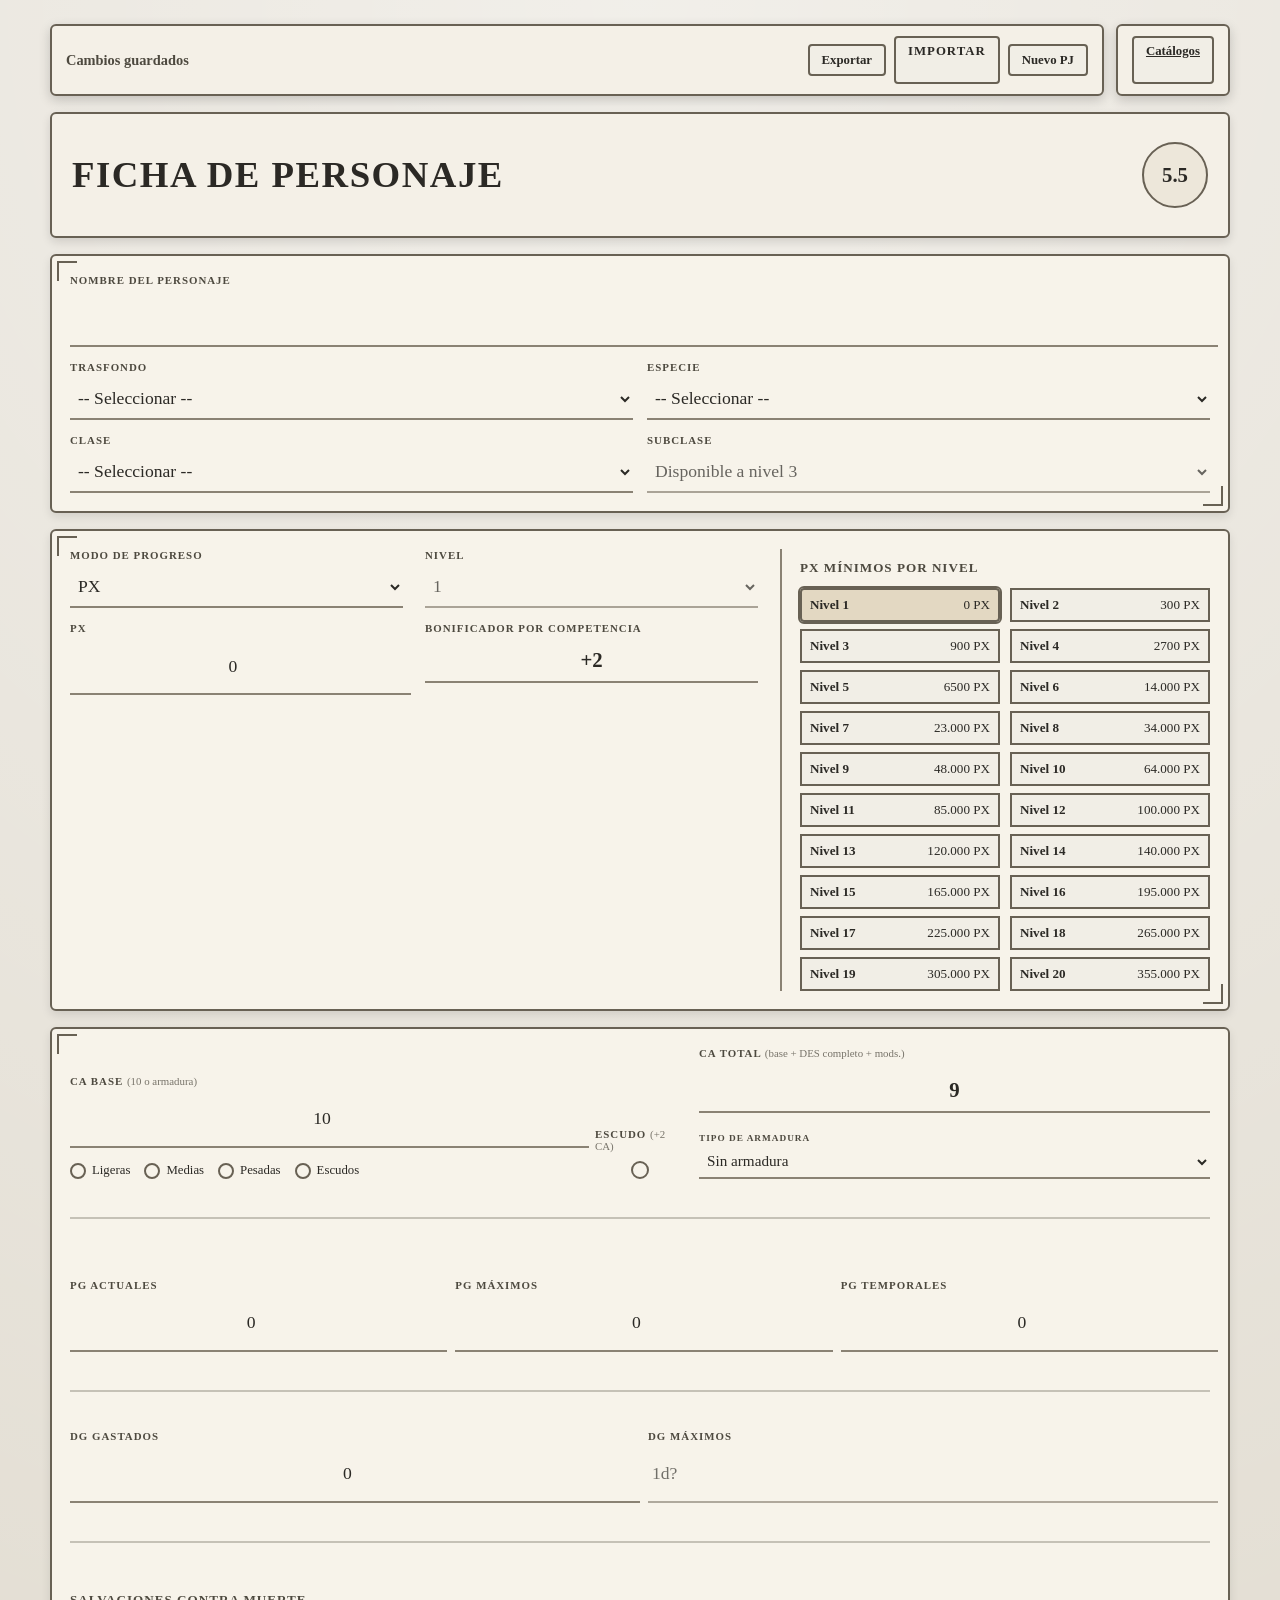
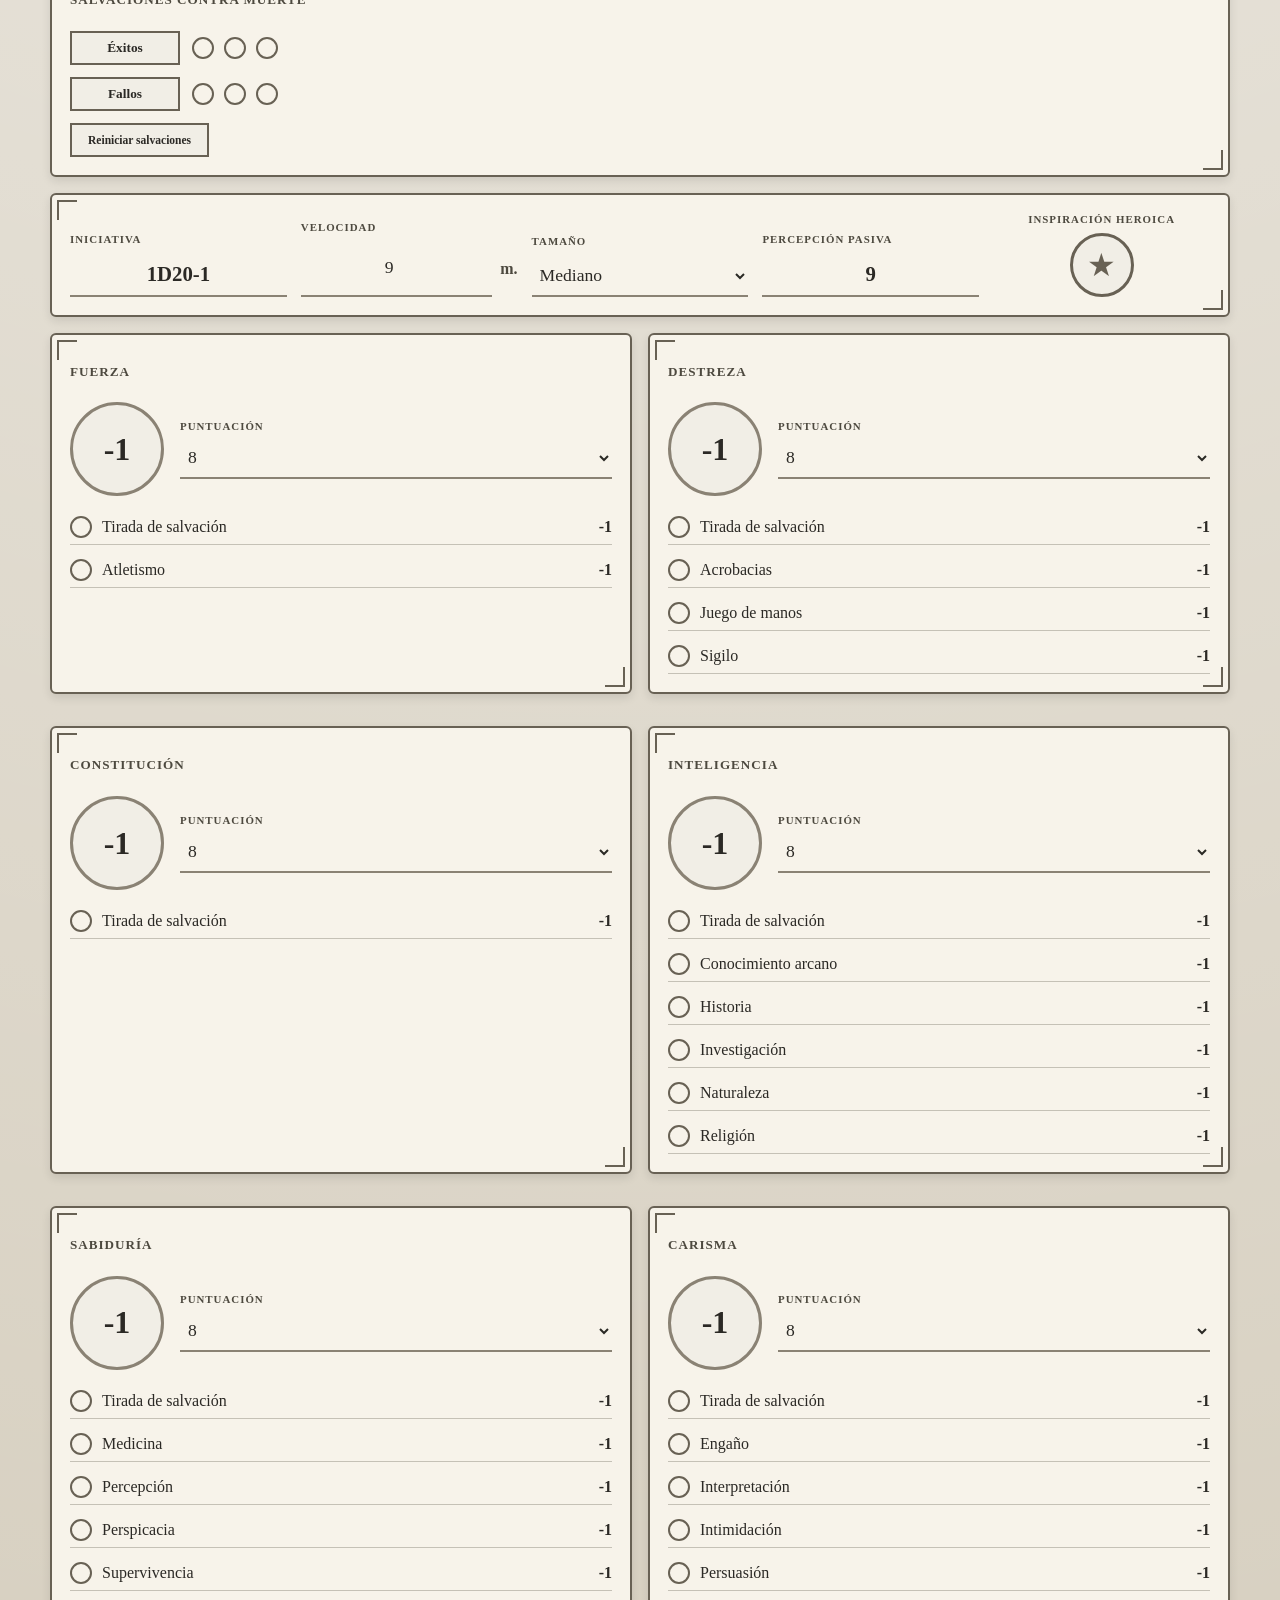
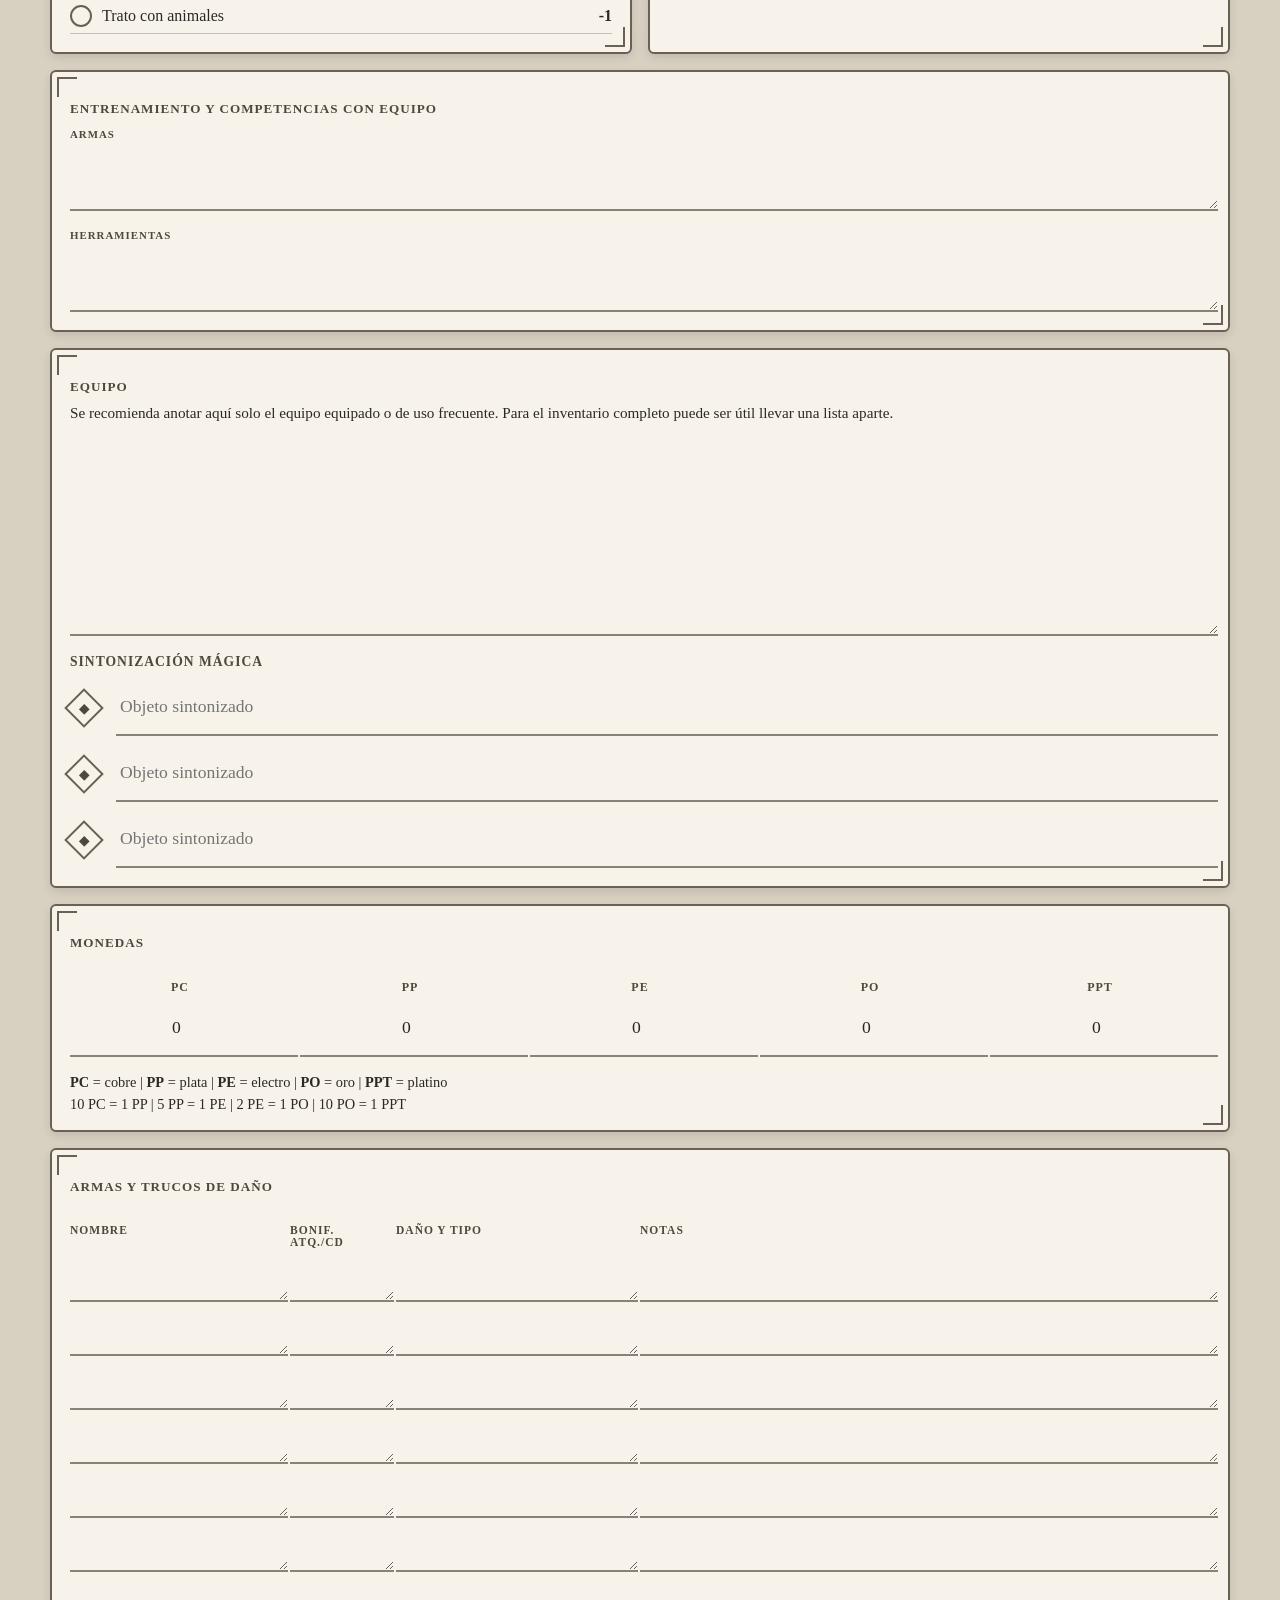
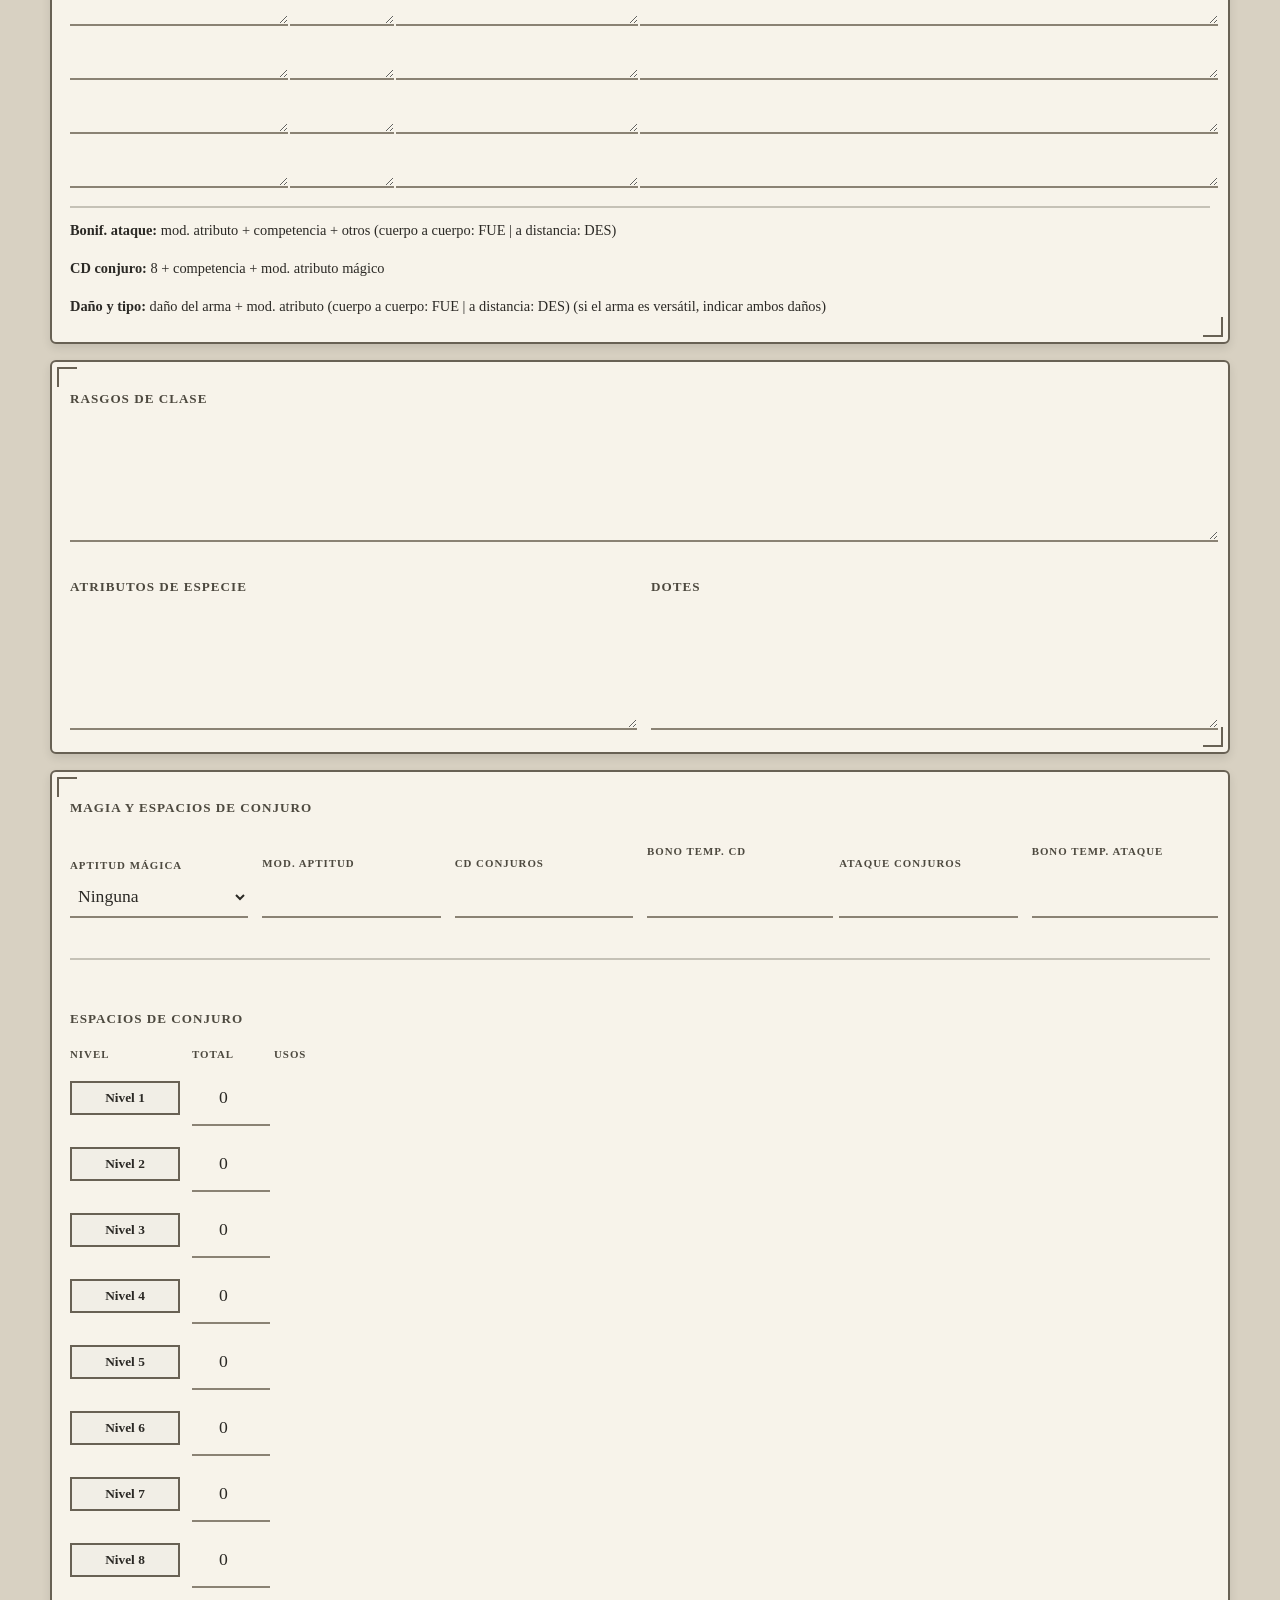
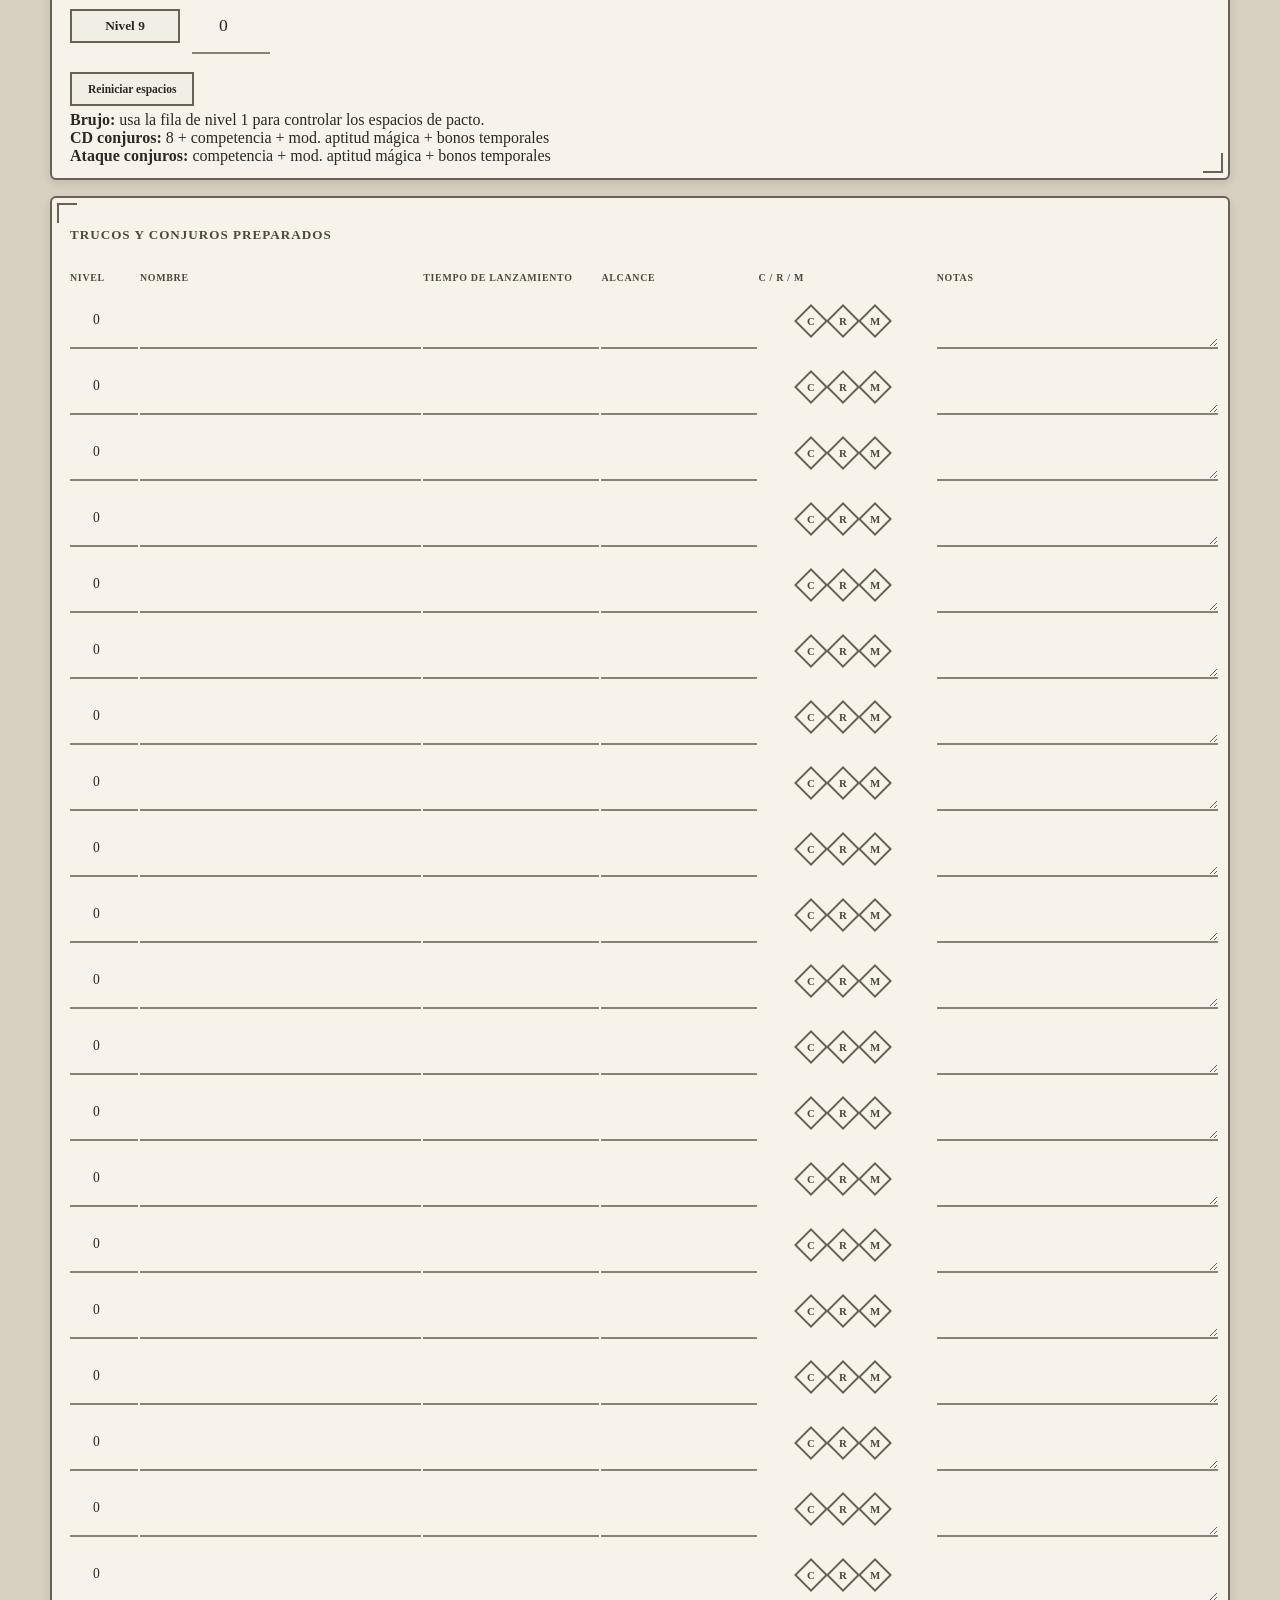
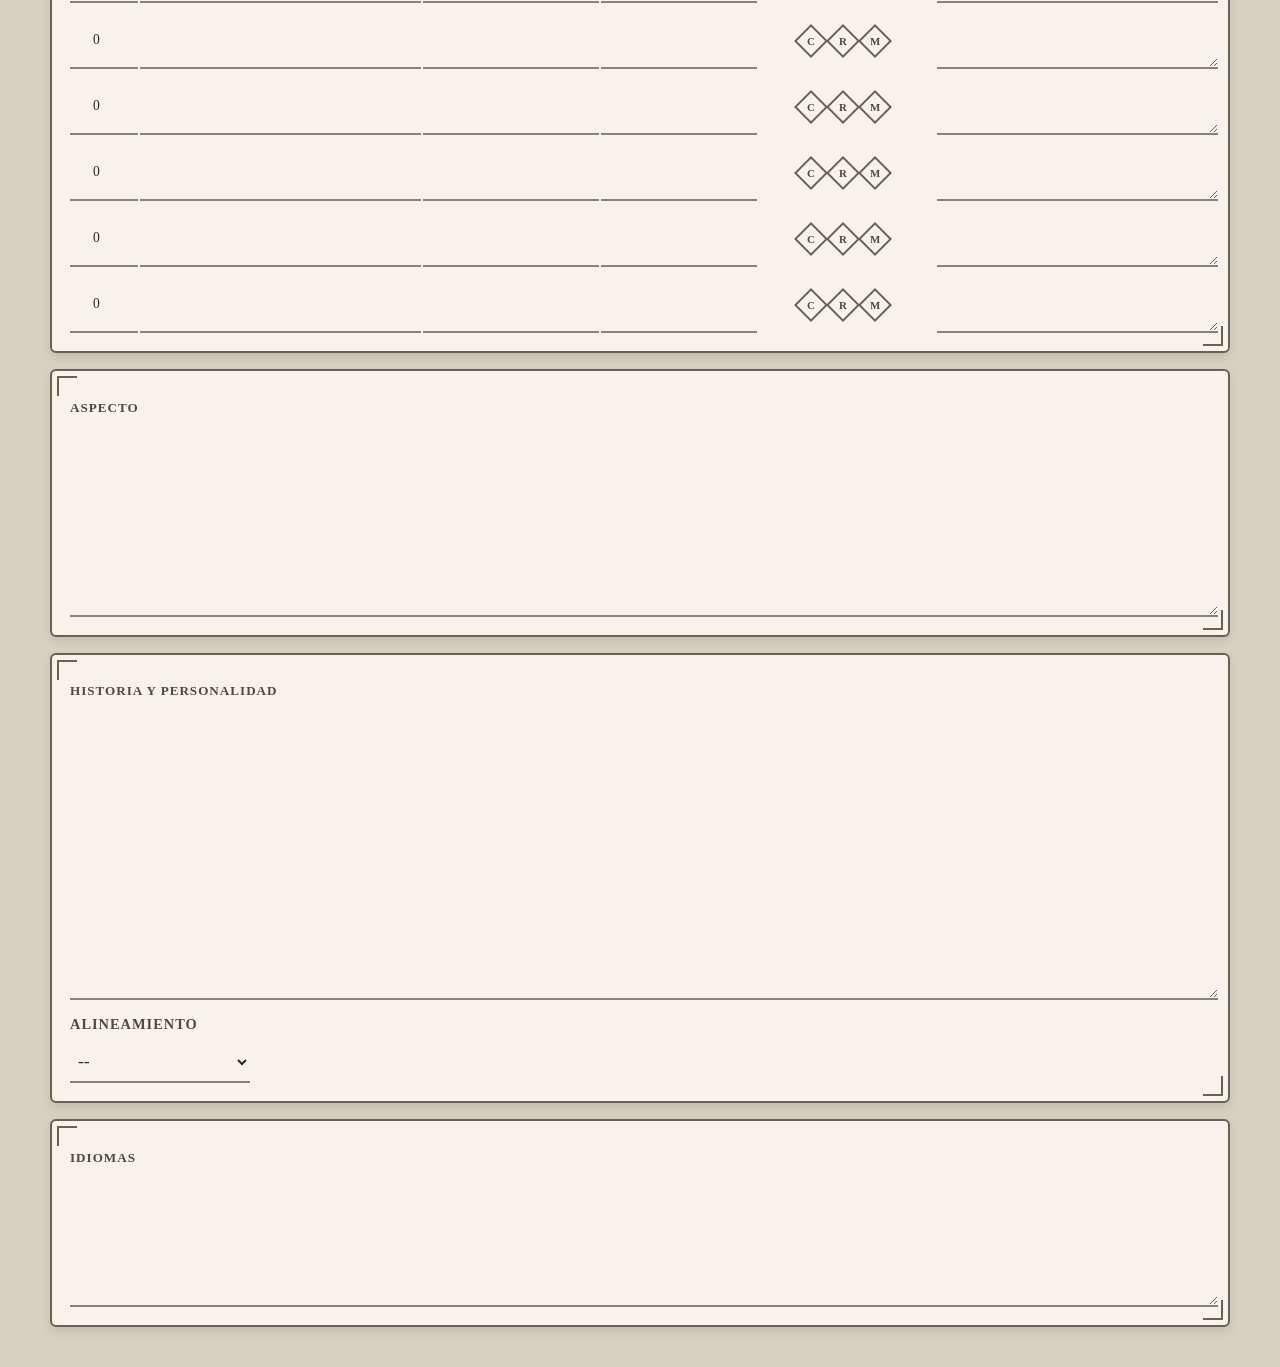
==== commit 18feaad2: "Add files via upload" ====
--- a/index.html
+++ b/index.html
@@ -118,7 +118,28 @@
                 <div class="campo">
                     <label for="nivel">Nivel</label>
 
-                    <input type="number" id="nivel" min="1" max="20" value="1">
+                    <select id="nivel">
+                        <option value="1" selected>1</option>
+                        <option value="2">2</option>
+                        <option value="3">3</option>
+                        <option value="4">4</option>
+                        <option value="5">5</option>
+                        <option value="6">6</option>
+                        <option value="7">7</option>
+                        <option value="8">8</option>
+                        <option value="9">9</option>
+                        <option value="10">10</option>
+                        <option value="11">11</option>
+                        <option value="12">12</option>
+                        <option value="13">13</option>
+                        <option value="14">14</option>
+                        <option value="15">15</option>
+                        <option value="16">16</option>
+                        <option value="17">17</option>
+                        <option value="18">18</option>
+                        <option value="19">19</option>
+                        <option value="20">20</option>
+                    </select>
                 </div>
 
                 <div class="campo campo-px" id="campoPx">
--- a/style.css
+++ b/style.css
@@ -976,9 +976,11 @@
 }
 
 .tabla-combate textarea {
-    min-height: 42px;
+    height: 30px;
+    min-height: 30px;
 
     resize: vertical;
+    overflow-y: auto;
 
     line-height: 1.3;
 }
@@ -1680,6 +1682,9 @@
         display: grid;
 
         grid-template-columns: 1fr 0.42fr 1fr;
+        grid-auto-rows: min-content;
+
+        align-items: start;
 
         gap: 8px 10px;
     }
@@ -1697,27 +1702,24 @@
         grid-column: 1 / -1;
     }
 
-    .tabla-combate input {
+    .tabla-combate textarea {
         min-width: 0;
-        min-height: 34px;
+        height: 30px;
+        min-height: 30px;
+
+        align-self: start;
+
+        margin-bottom: 0;
+
+        padding-bottom: 4px;
 
         font-size: 0.85rem;
 
         border-bottom-width: 1px;
     }
 
-    .tabla-combate textarea {
+    .tabla-combate textarea:nth-of-type(4n) {
         grid-column: 1 / -1;
-
-        min-height: 42px;
-
-        margin-bottom: 0;
-
-        padding-bottom: 4px;
-
-        font-size: 0.85rem;
-
-        border-bottom-width: 1px;
     }
 
     .separador-arma {
